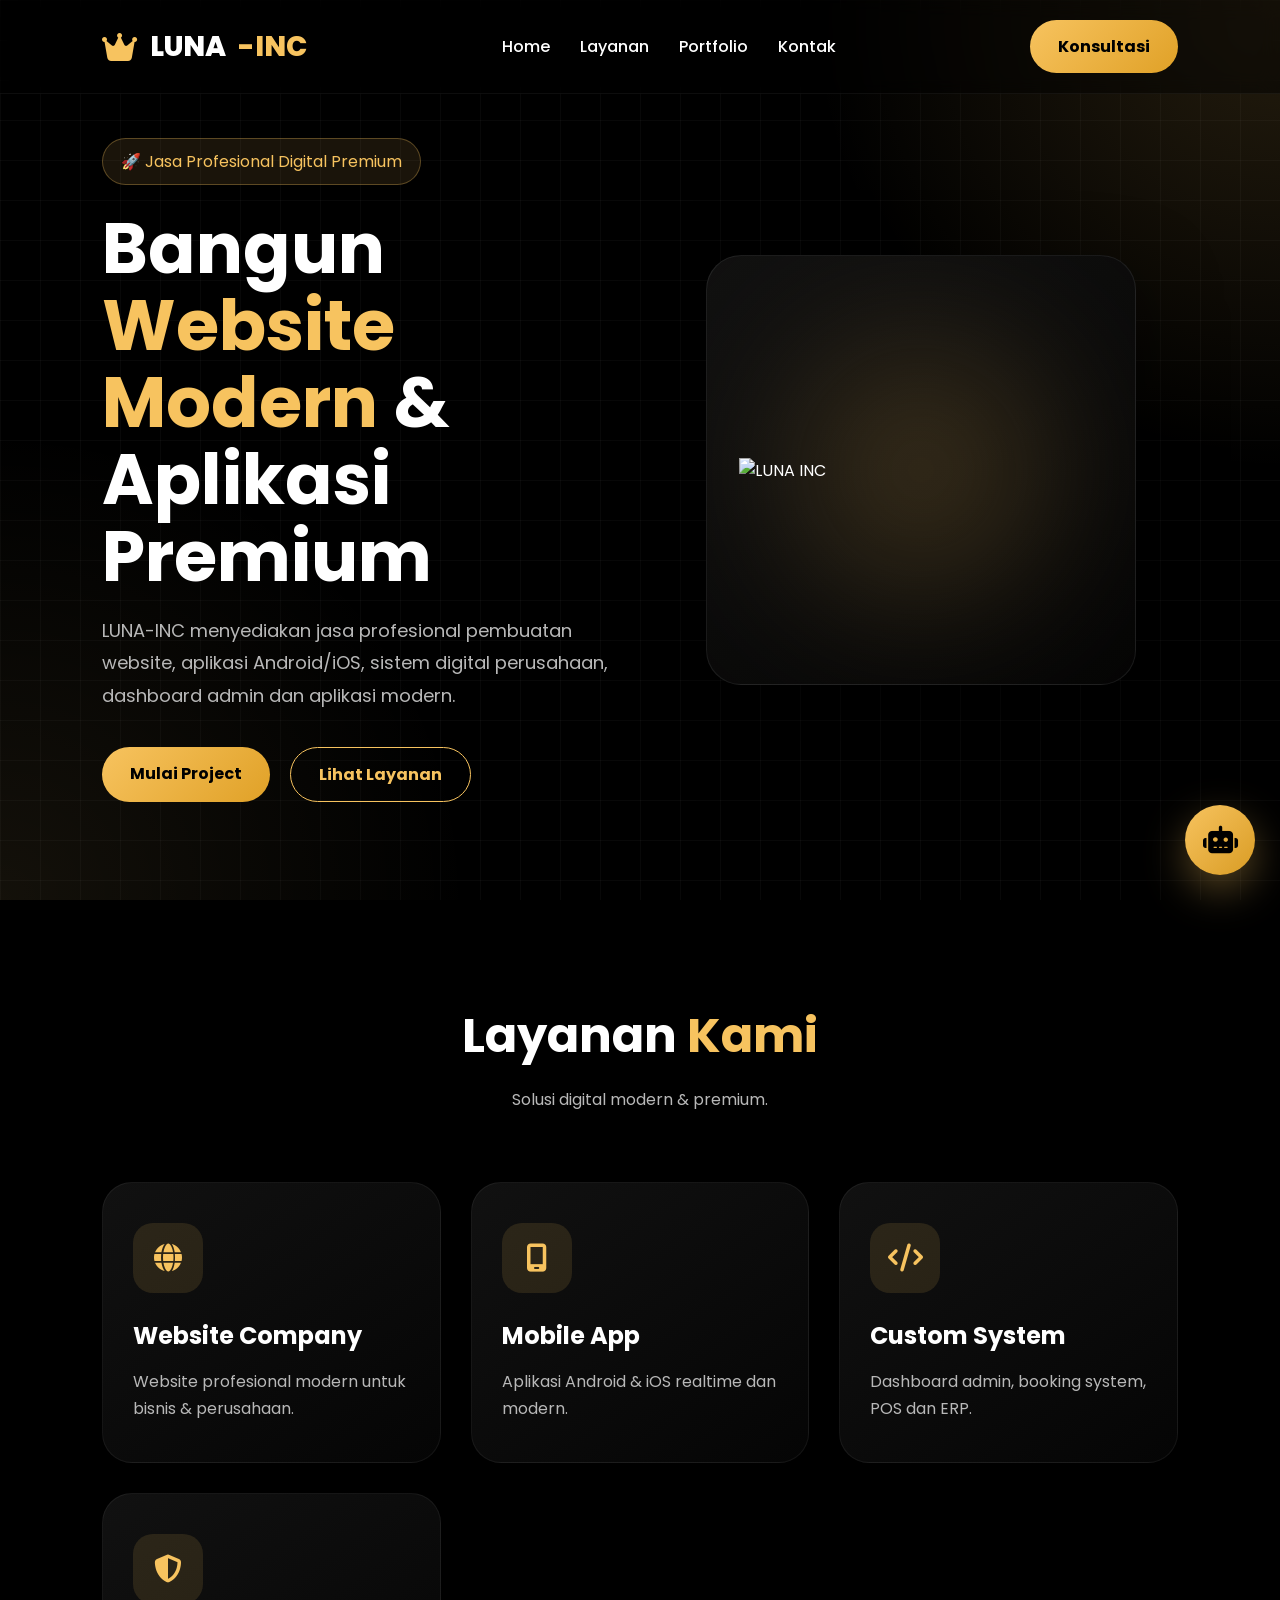
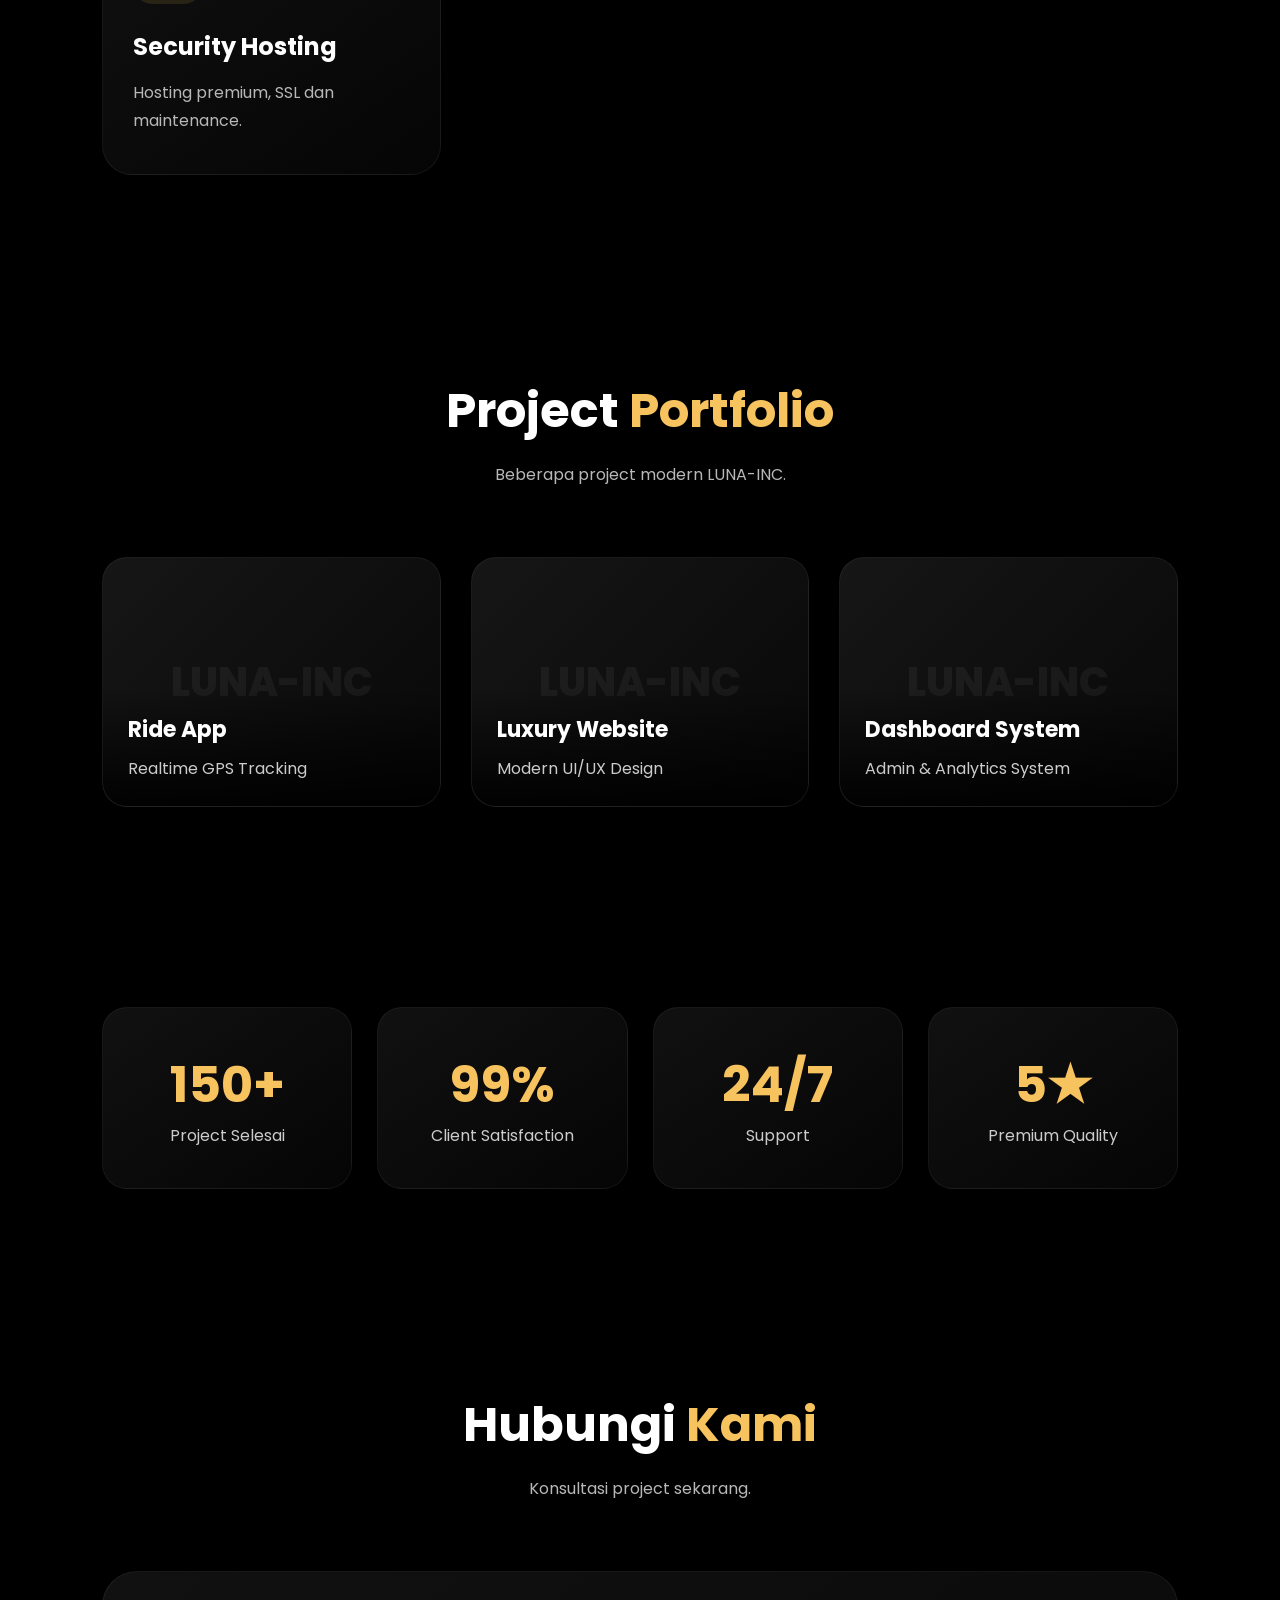
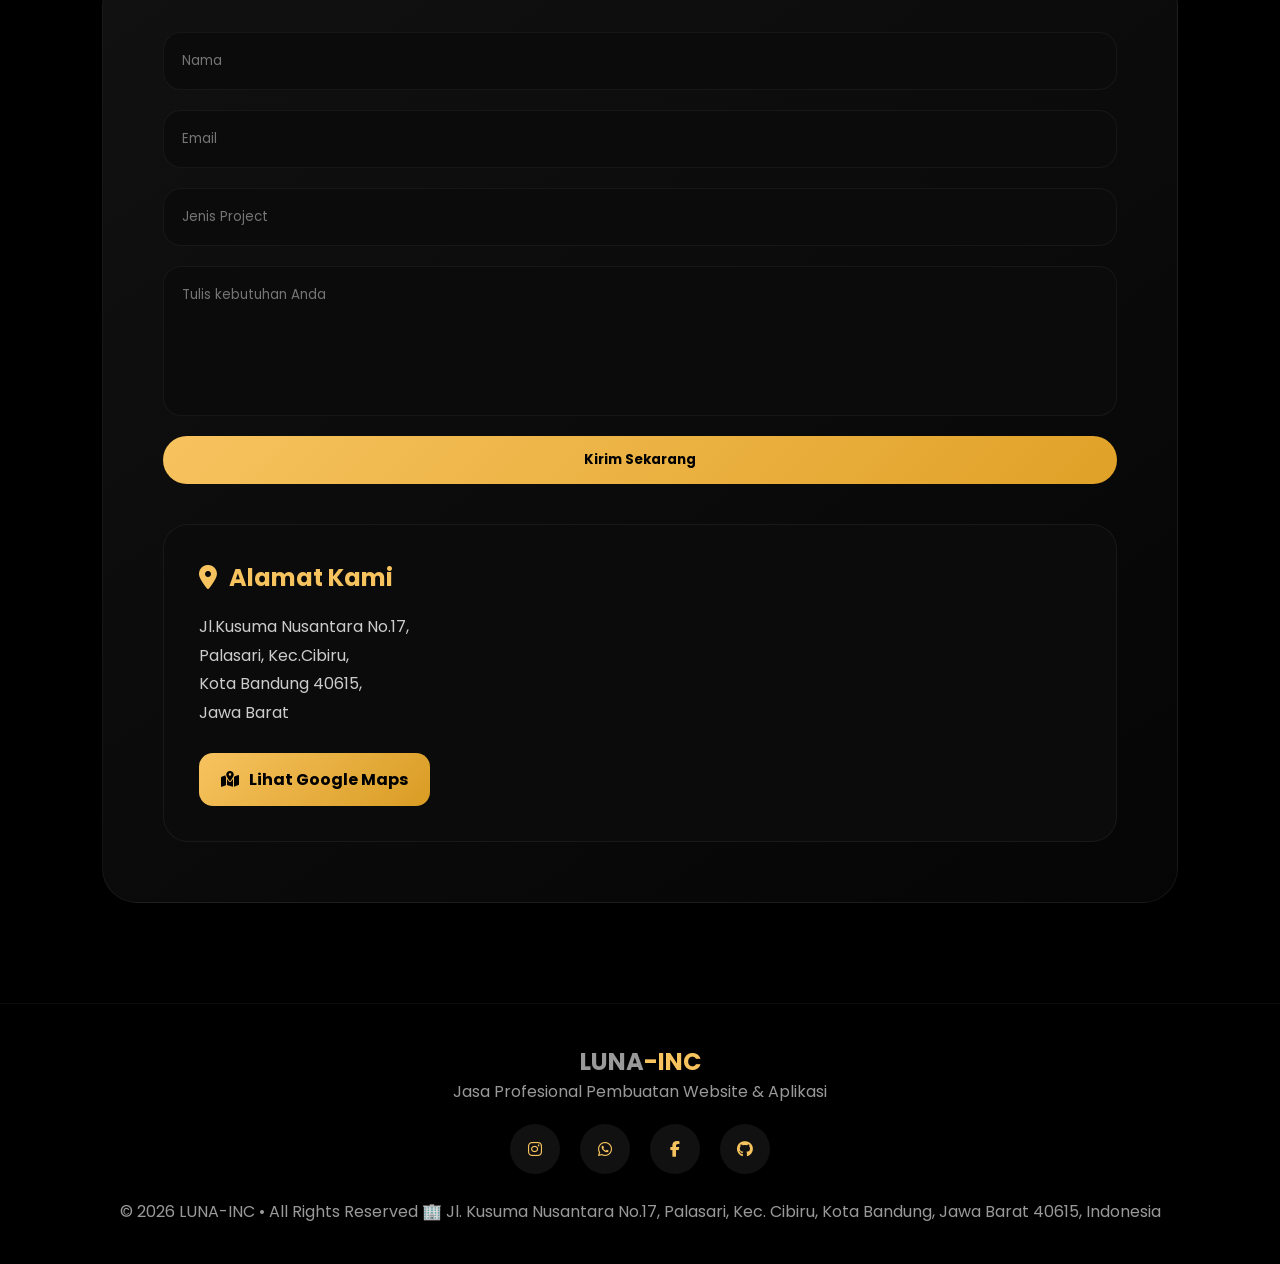
==== index.html @ 7963b2b8 "Add files via upload" ====
<!DOCTYPE html>
<html lang="id">
<head>
<meta charset="UTF-8"/>
<meta name="viewport" content="width=device-width, initial-scale=1.0"/>

<title>LUNA-INC | Website & Aplikasi Premium</title>

<!-- FONT -->
<link rel="preconnect" href="https://fonts.googleapis.com">
<link href="https://fonts.googleapis.com/css2?family=Poppins:wght@300;400;500;600;700;800&display=swap" rel="stylesheet">

<!-- ICON -->
<link rel="stylesheet"
href="https://cdnjs.cloudflare.com/ajax/libs/font-awesome/6.5.1/css/all.min.css"/>

<style>

/* =========================
ROOT
========================= */

:root{
    --gold:#f7c35f;
    --dark:#050505;
    --white:#ffffff;
    --gray:#b8b8b8;
}

/* =========================
GLOBAL
========================= */

*{
    margin:0;
    padding:0;
    box-sizing:border-box;
    font-family:'Poppins',sans-serif;
}

html{
    scroll-behavior:smooth;
}

body{
    background:#000;
    color:white;
    overflow-x:hidden;
}

/* =========================
BACKGROUND
========================= */

.bg{
    position:fixed;
    inset:0;
    z-index:-2;
    background:
    radial-gradient(circle at top right,
    rgba(247,195,95,.15),
    transparent 30%),

    radial-gradient(circle at bottom left,
    rgba(255,215,130,.08),
    transparent 30%),

    #000;
}

.grid{
    position:fixed;
    inset:0;
    z-index:-1;

    background-image:
    linear-gradient(rgba(255,255,255,.03) 1px, transparent 1px),
    linear-gradient(90deg, rgba(255,255,255,.03) 1px, transparent 1px);

    background-size:40px 40px;
}

/* =========================
NAVBAR
========================= */

nav{
    width:100%;
    padding:20px 8%;
    display:flex;
    justify-content:space-between;
    align-items:center;
    position:fixed;
    top:0;
    z-index:999;
    background:rgba(0,0,0,.45);
    backdrop-filter:blur(10px);
    border-bottom:1px solid rgba(255,255,255,.05);
}

.logo{
    display:flex;
    align-items:center;
    gap:12px;
    font-size:28px;
    font-weight:800;
}

.logo i{
    color:var(--gold);
    font-size:32px;
}

.logo span{
    color:var(--gold);
}

nav ul{
    display:flex;
    gap:30px;
    list-style:none;
}

nav ul li a{
    text-decoration:none;
    color:white;
    transition:.3s;
    font-weight:500;
}

nav ul li a:hover{
    color:var(--gold);
}

.btn{
    padding:14px 28px;
    border:none;
    border-radius:50px;
    background:linear-gradient(135deg,var(--gold),#e0a127);
    color:black;
    font-weight:700;
    cursor:pointer;
    text-decoration:none;
    transition:.4s;
    display:inline-block;
}

.btn:hover{
    transform:translateY(-5px);
    box-shadow:0 15px 35px rgba(247,195,95,.35);
}

/* =========================
HERO
========================= */

.hero{
    min-height:100vh;
    display:flex;
    align-items:center;
    justify-content:space-between;
    padding:120px 8% 80px;
    gap:50px;
    flex-wrap:wrap;
}

.hero-text{
    flex:1;
    min-width:320px;
}

.tag{
    display:inline-block;
    padding:10px 18px;
    border-radius:50px;
    background:rgba(247,195,95,.1);
    border:1px solid rgba(247,195,95,.3);
    color:var(--gold);
    margin-bottom:25px;
}

.hero h1{
    font-size:70px;
    line-height:1.1;
    margin-bottom:20px;
}

.hero h1 span{
    color:var(--gold);
}

.hero p{
    color:var(--gray);
    font-size:18px;
    line-height:1.8;
    margin-bottom:35px;
}

.hero-btns{
    display:flex;
    gap:20px;
    flex-wrap:wrap;
}

.btn-outline{
    background:transparent;
    border:1px solid var(--gold);
    color:var(--gold);
}

.btn-outline:hover{
    background:var(--gold);
    color:black;
}

.hero-image{
    flex:1;
    display:flex;
    justify-content:center;
    min-width:320px;
}

.hero-card{
    width:430px;
    height:430px;
    border-radius:35px;
    background:linear-gradient(145deg,#111,#050505);
    border:1px solid rgba(255,255,255,.08);
    display:flex;
    align-items:center;
    justify-content:center;
    position:relative;
    overflow:hidden;
    box-shadow:0 30px 80px rgba(0,0,0,.5);
}

.hero-card::before{
    content:'';
    position:absolute;
    width:250px;
    height:250px;
    background:rgba(247,195,95,.2);
    border-radius:50%;
    filter:blur(80px);
}

.hero-card img{
    width:85%;
    z-index:2;
    animation:float 5s ease-in-out infinite;
}

@keyframes float{
    0%{transform:translateY(0px);}
    50%{transform:translateY(-20px);}
    100%{transform:translateY(0px);}
}

/* =========================
SECTION
========================= */

section{
    padding:100px 8%;
}

.section-title{
    text-align:center;
    margin-bottom:70px;
}

.section-title h2{
    font-size:48px;
    margin-bottom:15px;
}

.section-title h2 span{
    color:var(--gold);
}

.section-title p{
    color:var(--gray);
}

/* =========================
SERVICES
========================= */

.services{
    display:grid;
    grid-template-columns:repeat(auto-fit,minmax(260px,1fr));
    gap:30px;
}

.service-box{
    background:linear-gradient(145deg,#111,#050505);
    border-radius:30px;
    padding:40px 30px;
    border:1px solid rgba(255,255,255,.06);
    transition:.4s;
}

.service-box:hover{
    transform:translateY(-10px);
    border-color:rgba(247,195,95,.4);
}

.service-box i{
    width:70px;
    height:70px;
    border-radius:20px;
    background:rgba(247,195,95,.12);
    color:var(--gold);
    display:flex;
    align-items:center;
    justify-content:center;
    font-size:28px;
    margin-bottom:25px;
}

.service-box h3{
    margin-bottom:15px;
    font-size:24px;
}

.service-box p{
    color:var(--gray);
    line-height:1.7;
}

/* =========================
PORTFOLIO
========================= */

.portfolio{
    display:grid;
    grid-template-columns:repeat(auto-fit,minmax(300px,1fr));
    gap:30px;
}

.project{
    height:250px;
    border-radius:25px;
    overflow:hidden;
    position:relative;
    background:linear-gradient(135deg,#161616,#080808);
    border:1px solid rgba(255,255,255,.06);
}

.project::before{
    content:'LUNA-INC';
    position:absolute;
    inset:0;
    display:flex;
    align-items:center;
    justify-content:center;
    color:rgba(255,255,255,.05);
    font-size:40px;
    font-weight:800;
}

.project-content{
    position:absolute;
    bottom:0;
    width:100%;
    padding:25px;
    background:linear-gradient(transparent,rgba(0,0,0,.9));
}

.project-content h4{
    margin-bottom:10px;
    font-size:22px;
}

.project-content p{
    color:#ccc;
}

/* =========================
STATS
========================= */

.stats{
    display:grid;
    grid-template-columns:repeat(auto-fit,minmax(200px,1fr));
    gap:25px;
}

.stat-box{
    background:linear-gradient(145deg,#111,#050505);
    border-radius:25px;
    padding:40px;
    text-align:center;
    border:1px solid rgba(255,255,255,.06);
}

.stat-box h3{
    font-size:50px;
    color:var(--gold);
}

.stat-box p{
    color:#ccc;
}

/* =========================
CONTACT
========================= */

.contact{
    background:linear-gradient(145deg,#111,#050505);
    border-radius:35px;
    padding:60px;
    border:1px solid rgba(255,255,255,.06);
}

.contact form{
    display:grid;
    gap:20px;
}

.contact input,
.contact textarea{
    width:100%;
    padding:18px;
    border-radius:18px;
    background:#0b0b0b;
    border:1px solid rgba(255,255,255,.05);
    color:white;
    outline:none;
}

.contact textarea{
    height:150px;
    resize:none;
}

/* =========================
OFFICE ADDRESS
========================= */

.office-address{
    margin-top:40px;
    padding:35px;
    border-radius:25px;
    background:#0b0b0b;
    border:1px solid rgba(255,255,255,.06);
}

.office-address h3{
    font-size:24px;
    margin-bottom:18px;
    color:var(--gold);
    display:flex;
    align-items:center;
    gap:12px;
}

.office-address p{
    color:#ccc;
    line-height:1.8;
    margin-bottom:25px;
    font-size:16px;
}

.maps-btn{
    display:inline-flex;
    align-items:center;
    gap:10px;
    padding:14px 22px;
    border-radius:14px;
    background:linear-gradient(135deg,#f7c35f,#d99c24);
    color:black;
    text-decoration:none;
    font-weight:700;
    transition:.3s;
}

.maps-btn:hover{
    transform:translateY(-5px);
    box-shadow:0 15px 35px rgba(247,195,95,.3);
}

/* =========================
FOOTER
========================= */

footer{
    padding:40px 8%;
    text-align:center;
    border-top:1px solid rgba(255,255,255,.05);
    color:#999;
}

.socials{
    margin-top:20px;
    display:flex;
    justify-content:center;
    gap:20px;
}

.socials a{
    width:50px;
    height:50px;
    border-radius:50%;
    background:#111;
    display:flex;
    align-items:center;
    justify-content:center;
    text-decoration:none;
    color:var(--gold);
    transition:.3s;
}

.socials a:hover{
    background:var(--gold);
    color:black;
    transform:translateY(-5px);
}

/* =========================
AI BOT
========================= */

.ai-button{
    position:fixed;
    right:25px;
    bottom:25px;
    width:70px;
    height:70px;
    border-radius:50%;
    background:linear-gradient(135deg,#f7c35f,#d99c24);
    display:flex;
    align-items:center;
    justify-content:center;
    cursor:pointer;
    z-index:9999;
    box-shadow:0 15px 40px rgba(247,195,95,.35);
}

.ai-button i{
    color:black;
    font-size:28px;
}

.ai-chatbox{
    position:fixed;
    right:25px;
    bottom:110px;
    width:370px;
    max-width:95%;
    height:560px;
    background:#080808;
    border-radius:30px;
    overflow:hidden;
    display:none;
    flex-direction:column;
    z-index:9999;
    border:1px solid rgba(255,255,255,.08);
}

.ai-header{
    background:linear-gradient(135deg,#f7c35f,#d99c24);
    color:black;
    padding:18px;
    display:flex;
    justify-content:space-between;
    align-items:center;
}

.ai-header-left{
    display:flex;
    align-items:center;
    gap:12px;
}

.ai-avatar{
    width:50px;
    height:50px;
    border-radius:50%;
    background:black;
    color:var(--gold);
    display:flex;
    align-items:center;
    justify-content:center;
}

.ai-header button{
    background:none;
    border:none;
    font-size:22px;
    cursor:pointer;
    color:black;
}

.ai-messages{
    flex:1;
    overflow-y:auto;
    padding:20px;
    display:flex;
    flex-direction:column;
    gap:15px;
}

.bot-message,
.user-message{
    padding:14px 18px;
    border-radius:18px;
    max-width:85%;
    line-height:1.6;
    font-size:14px;
}

.bot-message{
    background:#151515;
    color:white;
    align-self:flex-start;
}

.user-message{
    background:#f7c35f;
    color:black;
    align-self:flex-end;
}

.ai-input{
    padding:15px;
    display:flex;
    gap:10px;
    background:#0c0c0c;
}

.ai-input input{
    flex:1;
    border:none;
    background:#161616;
    border-radius:50px;
    padding:15px;
    color:white;
    outline:none;
}

.ai-input button{
    width:55px;
    border:none;
    border-radius:50%;
    background:#f7c35f;
    cursor:pointer;
}

/* =========================
RESPONSIVE
========================= */

@media(max-width:900px){

    nav ul{
        display:none;
    }

    .hero{
        text-align:center;
    }

    .hero h1{
        font-size:48px;
    }

    .hero-btns{
        justify-content:center;
    }

    .hero-card{
        width:100%;
        max-width:360px;
        height:360px;
    }

}

</style>
</head>

<body>

<div class="bg"></div>
<div class="grid"></div>

<!-- NAVBAR -->
<nav>

    <div class="logo">
        <i class="fa-solid fa-crown"></i>
        LUNA<span>-INC</span>
    </div>

    <ul>
        <li><a href="#home">Home</a></li>
        <li><a href="#services">Layanan</a></li>
        <li><a href="#portfolio">Portfolio</a></li>
        <li><a href="#contact">Kontak</a></li>
    </ul>

    <a href="#contact" class="btn">
        Konsultasi
    </a>

</nav>

<!-- HERO -->
<section class="hero" id="home">

    <div class="hero-text">

        <div class="tag">
            🚀 Jasa Profesional Digital Premium
        </div>

        <h1>
            Bangun <span>Website Modern</span>
            & Aplikasi Premium
        </h1>

        <p>
            LUNA-INC menyediakan jasa profesional
            pembuatan website, aplikasi Android/iOS,
            sistem digital perusahaan,
            dashboard admin dan aplikasi modern.
        </p>

        <div class="hero-btns">

            <a href="#contact" class="btn">
                Mulai Project
            </a>

            <a href="#services" class="btn btn-outline">
                Lihat Layanan
            </a>

        </div>

    </div>

    <div class="hero-image">

        <div class="hero-card">

            <img src="1001155542.png" alt="LUNA INC">

        </div>

    </div>

</section>

<!-- SERVICES -->
<section id="services">

    <div class="section-title">
        <h2>Layanan <span>Kami</span></h2>
        <p>Solusi digital modern & premium.</p>
    </div>

    <div class="services">

        <div class="service-box">
            <i class="fa-solid fa-globe"></i>
            <h3>Website Company</h3>
            <p>
                Website profesional modern
                untuk bisnis & perusahaan.
            </p>
        </div>

        <div class="service-box">
            <i class="fa-solid fa-mobile-screen"></i>
            <h3>Mobile App</h3>
            <p>
                Aplikasi Android & iOS
                realtime dan modern.
            </p>
        </div>

        <div class="service-box">
            <i class="fa-solid fa-code"></i>
            <h3>Custom System</h3>
            <p>
                Dashboard admin,
                booking system,
                POS dan ERP.
            </p>
        </div>

        <div class="service-box">
            <i class="fa-solid fa-shield-halved"></i>
            <h3>Security Hosting</h3>
            <p>
                Hosting premium,
                SSL dan maintenance.
            </p>
        </div>

    </div>

</section>

<!-- PORTFOLIO -->
<section id="portfolio">

    <div class="section-title">
        <h2>Project <span>Portfolio</span></h2>
        <p>Beberapa project modern LUNA-INC.</p>
    </div>

    <div class="portfolio">

        <div class="project">
            <div class="project-content">
                <h4>Ride App</h4>
                <p>Realtime GPS Tracking</p>
            </div>
        </div>

        <div class="project">
            <div class="project-content">
                <h4>Luxury Website</h4>
                <p>Modern UI/UX Design</p>
            </div>
        </div>

        <div class="project">
            <div class="project-content">
                <h4>Dashboard System</h4>
                <p>Admin & Analytics System</p>
            </div>
        </div>

    </div>

</section>

<!-- STATS -->
<section>

    <div class="stats">

        <div class="stat-box">
            <h3>150+</h3>
            <p>Project Selesai</p>
        </div>

        <div class="stat-box">
            <h3>99%</h3>
            <p>Client Satisfaction</p>
        </div>

        <div class="stat-box">
            <h3>24/7</h3>
            <p>Support</p>
        </div>

        <div class="stat-box">
            <h3>5★</h3>
            <p>Premium Quality</p>
        </div>

    </div>

</section>

<!-- CONTACT -->
<section id="contact">

    <div class="section-title">
        <h2>Hubungi <span>Kami</span></h2>
        <p>Konsultasi project sekarang.</p>
    </div>

    <div class="contact">

        <form>

            <input type="text" placeholder="Nama">

            <input type="email" placeholder="Email">

            <input type="text" placeholder="Jenis Project">

            <textarea placeholder="Tulis kebutuhan Anda"></textarea>

            <button class="btn">
                Kirim Sekarang
            </button>

        </form>

        <!-- ADDRESS -->
        <div class="office-address">

            <h3>
                <i class="fa-solid fa-location-dot"></i>
                Alamat Kami
            </h3>

            <p>
                Jl.Kusuma Nusantara No.17,<br>
                Palasari, Kec.Cibiru,<br>
                Kota Bandung 40615,<br>
                Jawa Barat
            </p>

            <a
            href="https://maps.google.com/?q=Jl.Kusuma+Nusantara+No.17+Palasari+Cibiru+Bandung"
            target="_blank"
            class="maps-btn">

                <i class="fa-solid fa-map-location-dot"></i>
                Lihat Google Maps

            </a>

        </div>

    </div>

</section>

<!-- AI BUTTON -->
<div class="ai-button" id="aiButton">
    <i class="fa-solid fa-robot"></i>
</div>

<!-- AI CHAT -->
<div class="ai-chatbox" id="aiChatbox">

    <div class="ai-header">

        <div class="ai-header-left">

            <div class="ai-avatar">
                <i class="fa-solid fa-crown"></i>
            </div>

            <div>
                <h3>LUNA AI</h3>
                <small>Online 24 Jam</small>
            </div>

        </div>

        <button id="closeChat">
            <i class="fa-solid fa-xmark"></i>
        </button>

    </div>

    <div class="ai-messages" id="aiMessages">

        <div class="bot-message">
            👋 Halo saya <b>LUNA AI</b><br>
            Ada yang bisa kami bantu?
        </div>

    </div>

    <div class="ai-input">

        <input
        type="text"
        id="userInput"
        placeholder="Tulis pesan..."
        >

        <button id="sendBtn">
            <i class="fa-solid fa-paper-plane"></i>
        </button>

    </div>

</div>

<!-- FOOTER -->
<footer>

    <h2>
        LUNA<span style="color:#f7c35f;">-INC</span>
    </h2>

    <p>
        Jasa Profesional Pembuatan Website & Aplikasi
    </p>

    <div class="socials">

        <a href="#"><i class="fab fa-instagram"></i></a>
        <a href="#"><i class="fab fa-whatsapp"></i></a>
        <a href="#"><i class="fab fa-facebook-f"></i></a>
        <a href="#"><i class="fab fa-github"></i></a>

    </div>

    <p style="margin-top:25px;">
        © 2026 LUNA-INC • All Rights Reserved 
🏢 Jl. Kusuma Nusantara No.17, Palasari, Kec. Cibiru, Kota Bandung, Jawa Barat 40615, Indonesia
    </p>

</footer>

<script>

/* NAVBAR EFFECT */

window.addEventListener('scroll', ()=>{

    const nav = document.querySelector('nav');

    if(window.scrollY > 50){
        nav.style.background = 'rgba(0,0,0,.85)';
    }else{
        nav.style.background = 'rgba(0,0,0,.45)';
    }

});

/* ANIMATION */

const boxes = document.querySelectorAll(
'.service-box,.project,.stat-box'
);

boxes.forEach(box=>{

    box.style.opacity = 0;
    box.style.transform = 'translateY(40px)';
    box.style.transition = '.7s';

});

window.addEventListener('scroll', ()=>{

    boxes.forEach(box=>{

        const top = box.getBoundingClientRect().top;

        if(top < window.innerHeight - 80){

            box.style.opacity = 1;
            box.style.transform = 'translateY(0)';

        }

    });

});

/* AI CHATBOT */

const aiButton = document.getElementById('aiButton');
const aiChatbox = document.getElementById('aiChatbox');
const closeChat = document.getElementById('closeChat');

const sendBtn = document.getElementById('sendBtn');
const userInput = document.getElementById('userInput');
const aiMessages = document.getElementById('aiMessages');

aiButton.onclick = ()=>{

    aiChatbox.style.display = 'flex';

}

closeChat.onclick = ()=>{

    aiChatbox.style.display = 'none';

}

function sendMessage(){

    const text = userInput.value.trim();

    if(text === '') return;

    const userMsg = document.createElement('div');

    userMsg.className = 'user-message';

    userMsg.innerHTML = text;

    aiMessages.appendChild(userMsg);

    userInput.value = '';

    aiMessages.scrollTop = aiMessages.scrollHeight;

    setTimeout(()=>{

        const botMsg = document.createElement('div');

        botMsg.className = 'bot-message';

        botMsg.innerHTML = generateAI(text);

        aiMessages.appendChild(botMsg);

        aiMessages.scrollTop = aiMessages.scrollHeight;

    },700);

}

function generateAI(text){

    text = text.toLowerCase();

    if(
        text.includes('website') ||
        text.includes('web')
    ){

        return `
        🌐 Kami menyediakan jasa website premium.<br><br>

        ✅ Landing Page<br>
        ✅ Company Profile<br>
        ✅ Toko Online<br>
        ✅ Dashboard Admin<br><br>

        <a href="https://wa.me/6281234567890?text=Halo%20LUNA-INC%20saya%20ingin%20membuat%20website"
        target="_blank"
        style="
        background:#25D366;
        color:white;
        padding:12px 18px;
        border-radius:12px;
        text-decoration:none;
        display:inline-block;
        margin-top:10px;
        ">
        Chat WhatsApp
        </a>
        `;
    }

    else if(
        text.includes('aplikasi') ||
        text.includes('android') ||
        text.includes('ios')
    ){

        return `
        📱 Kami membuat aplikasi Android & iOS modern.<br><br>

        ✅ Firebase Realtime<br>
        ✅ GPS Tracking<br>
        ✅ Payment Gateway<br>
        ✅ Modern UI/UX<br><br>

        <a href="https://wa.me/6289677222133?text=Halo%20LUNA-INC%20saya%20ingin%20membuat%20aplikasi"
        target="_blank"
        style="
        background:#25D366;
        color:white;
        padding:12px 18px;
        border-radius:12px;
        text-decoration:none;
        display:inline-block;
        margin-top:10px;
        ">
        Konsultasi WhatsApp
        </a>
        `;
    }

    else if(
        text.includes('harga') ||
        text.includes('biaya')
    ){

        return `
        💰 Harga menyesuaikan kebutuhan project.<br><br>

        🌐 Website mulai Rp 1jt<br>
        📱 Aplikasi mulai Rp 3jt<br>
        🚀 Sistem custom menyesuaikan fitur
        `;
    }

    else{

        return `
        🤖 Halo saya LUNA AI.<br><br>

        Saya bisa membantu tentang:<br><br>

        ✅ Website<br>
        ✅ Aplikasi Android/iOS<br>
        ✅ Harga Project<br>
        ✅ Konsultasi WhatsApp<br><br>

        Silakan tanyakan kebutuhan Anda.
        `;
    }

}

sendBtn.addEventListener('click', sendMessage);

userInput.addEventListener('keypress', function(e){

    if(e.key === 'Enter'){
        sendMessage();
    }

});

</script>

</body>
</html>
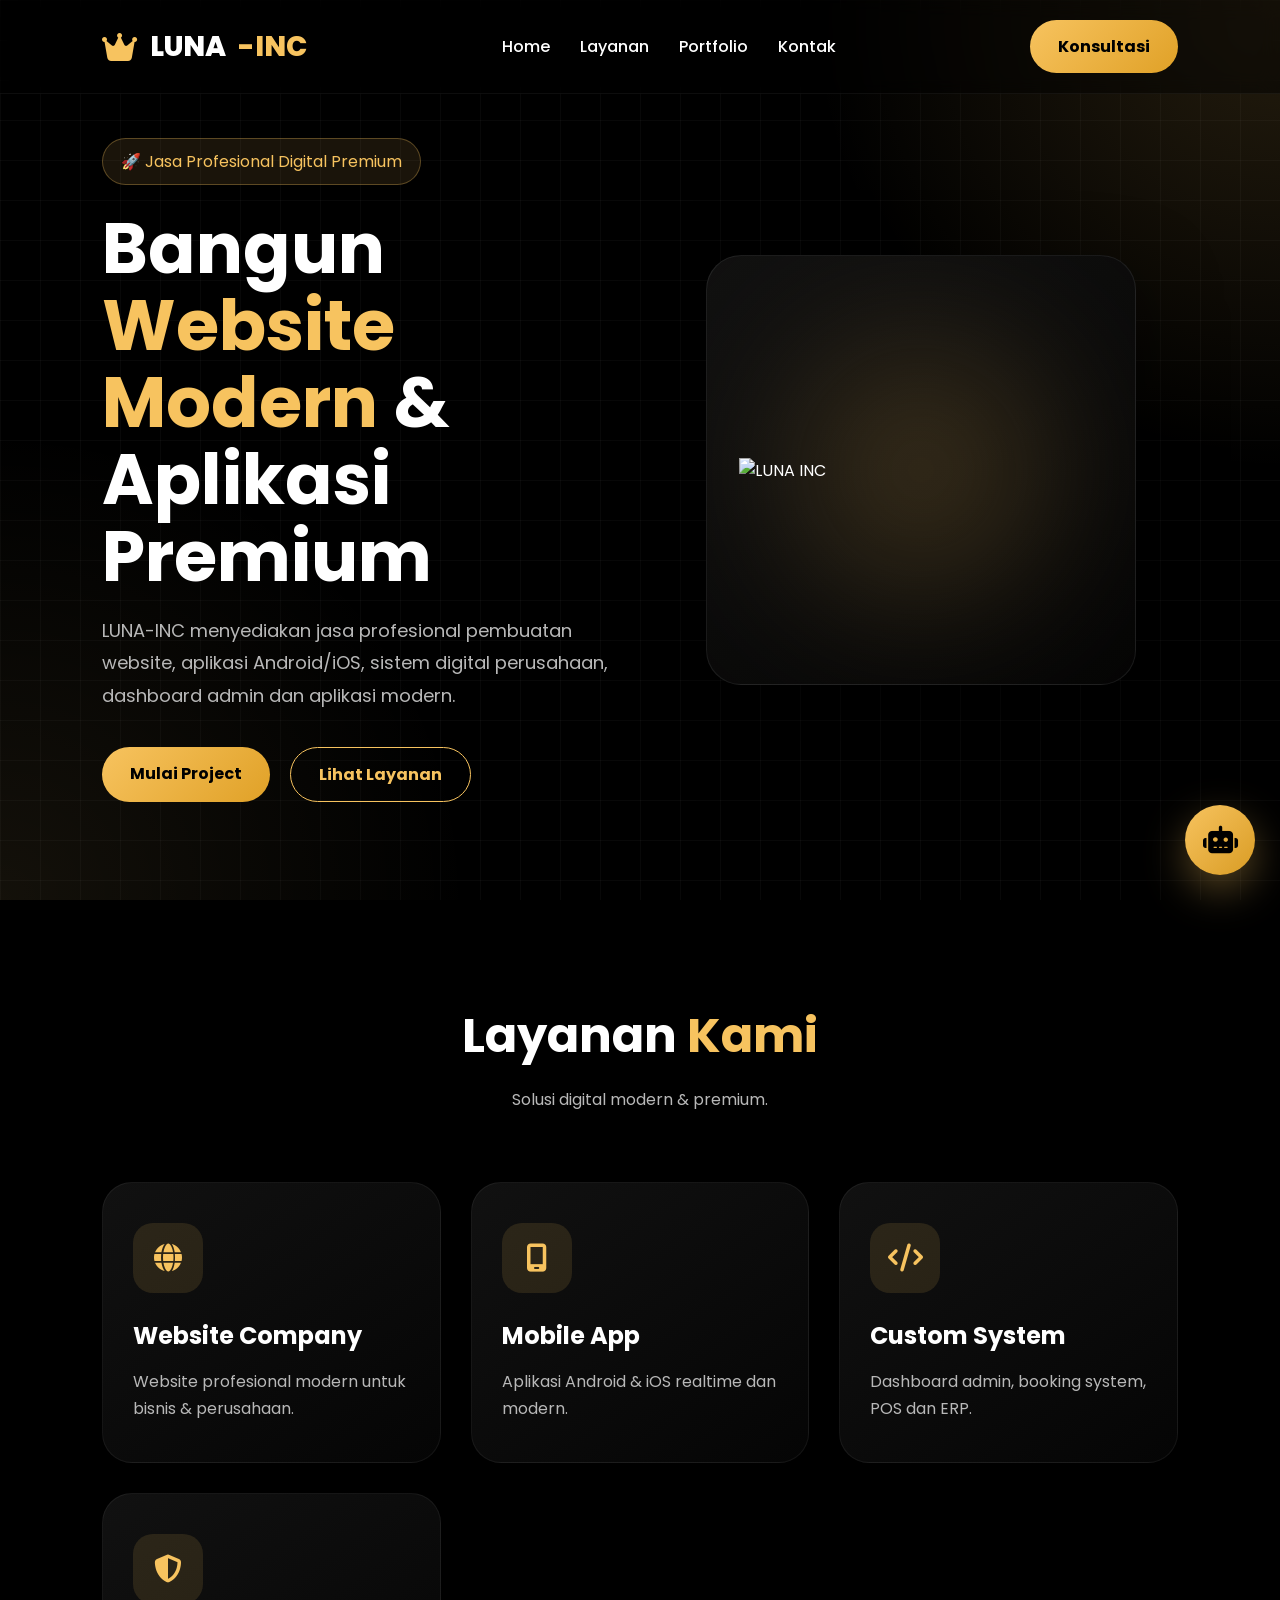
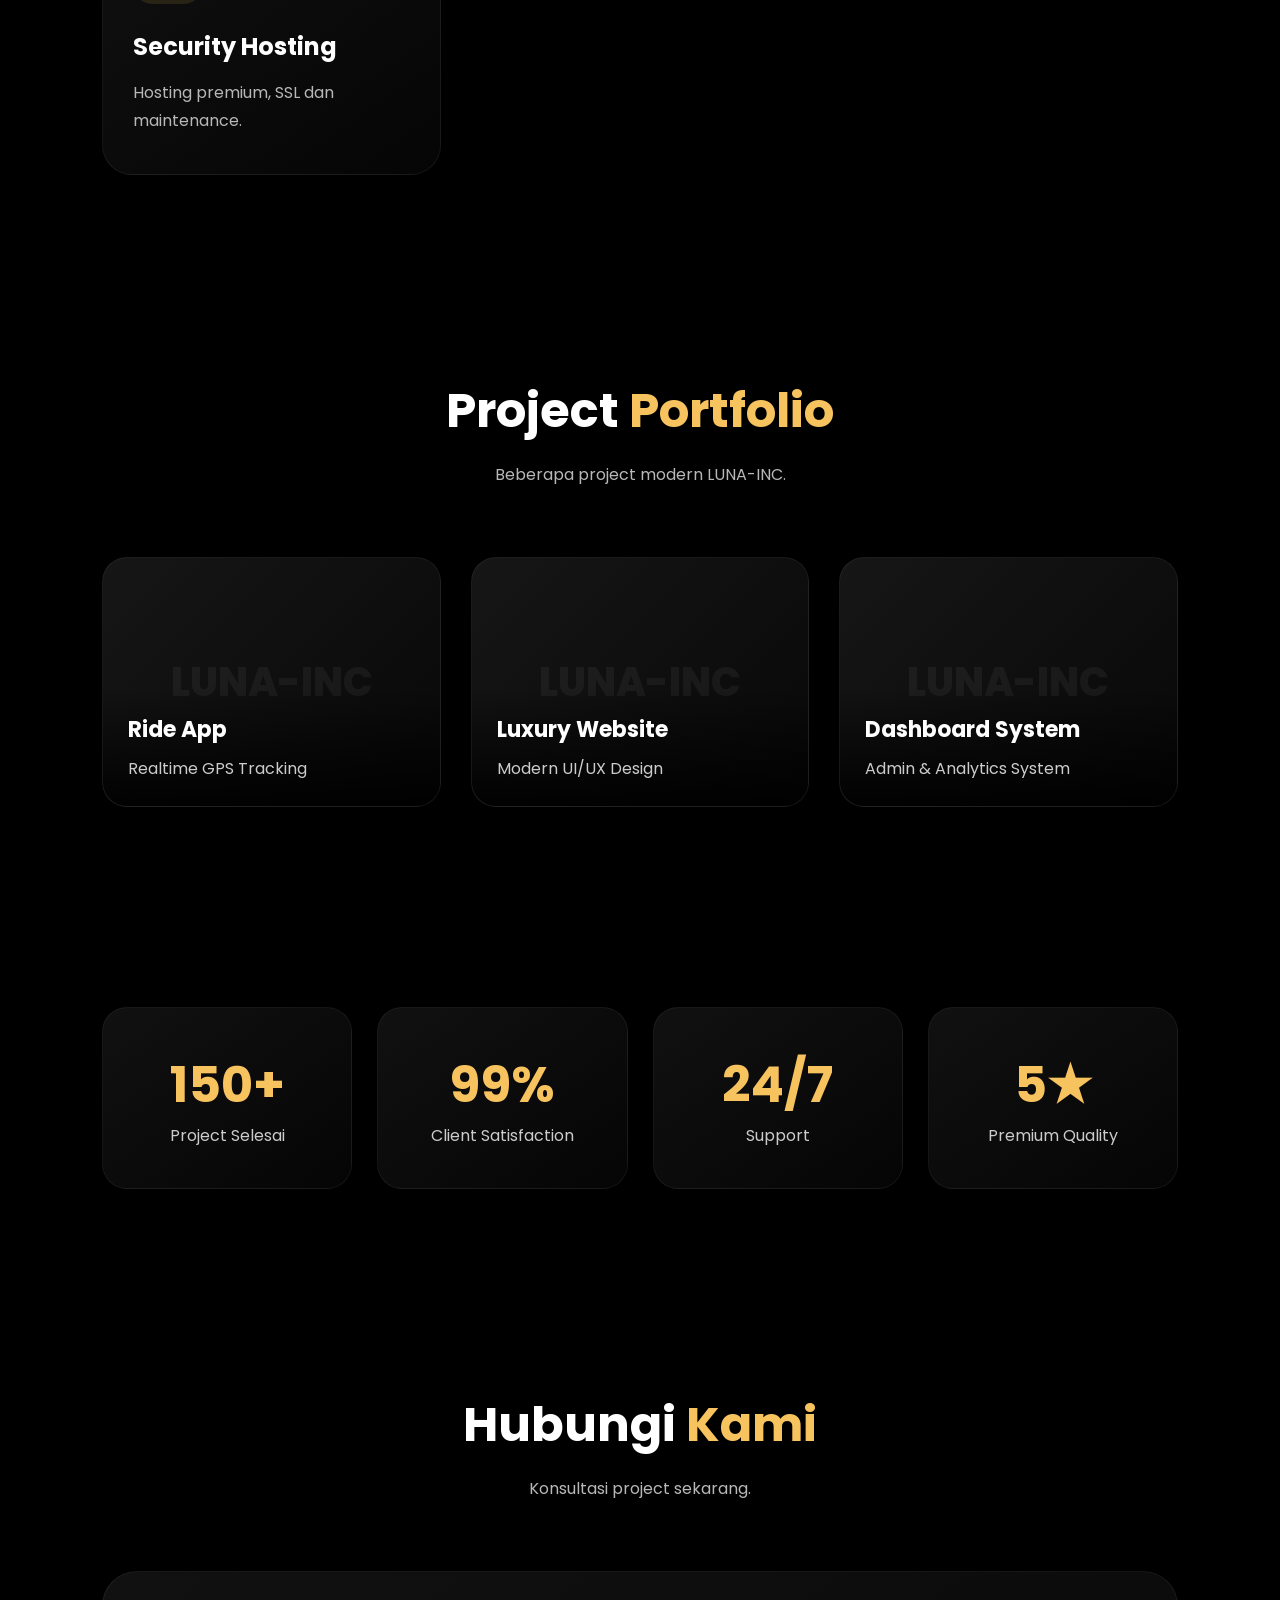
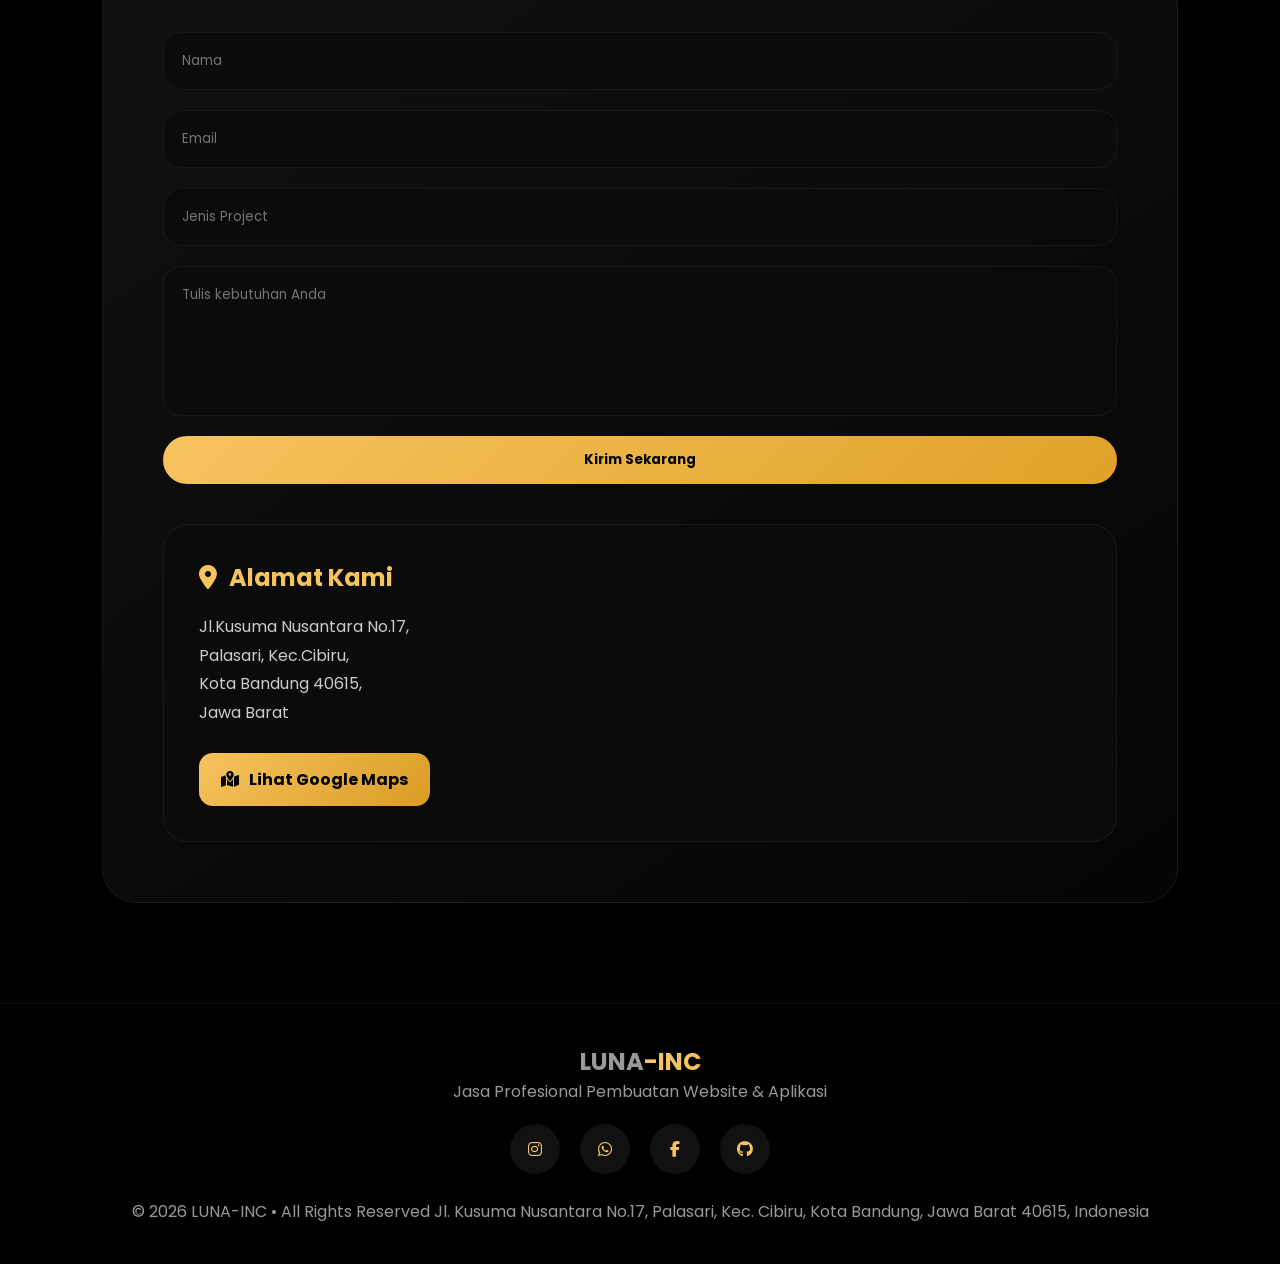
==== commit bba72fbc: "Update index.html" ====
--- a/index.html
+++ b/index.html
@@ -746,7 +746,7 @@
 
         <div class="hero-card">
 
-            <img src="1001155542.png" alt="LUNA INC">
+            <img src="luna-inc.png" alt="LUNA INC">
 
         </div>
 
@@ -1002,7 +1002,7 @@
 
     <p style="margin-top:25px;">
         © 2026 LUNA-INC • All Rights Reserved 
-🏢 Jl. Kusuma Nusantara No.17, Palasari, Kec. Cibiru, Kota Bandung, Jawa Barat 40615, Indonesia
+Jl. Kusuma Nusantara No.17, Palasari, Kec. Cibiru, Kota Bandung, Jawa Barat 40615, Indonesia
     </p>
 
 </footer>
@@ -1127,7 +1127,7 @@
         ✅ Toko Online<br>
         ✅ Dashboard Admin<br><br>
 
-        <a href="https://wa.me/6281234567890?text=Halo%20LUNA-INC%20saya%20ingin%20membuat%20website"
+        <a href="https://wa.me/6289677222133?text=Halo%20LUNA-INC%20saya%20ingin%20membuat%20website"
         target="_blank"
         style="
         background:#25D366;
@@ -1218,4 +1218,4 @@
 </script>
 
 </body>
-</html>+</html>
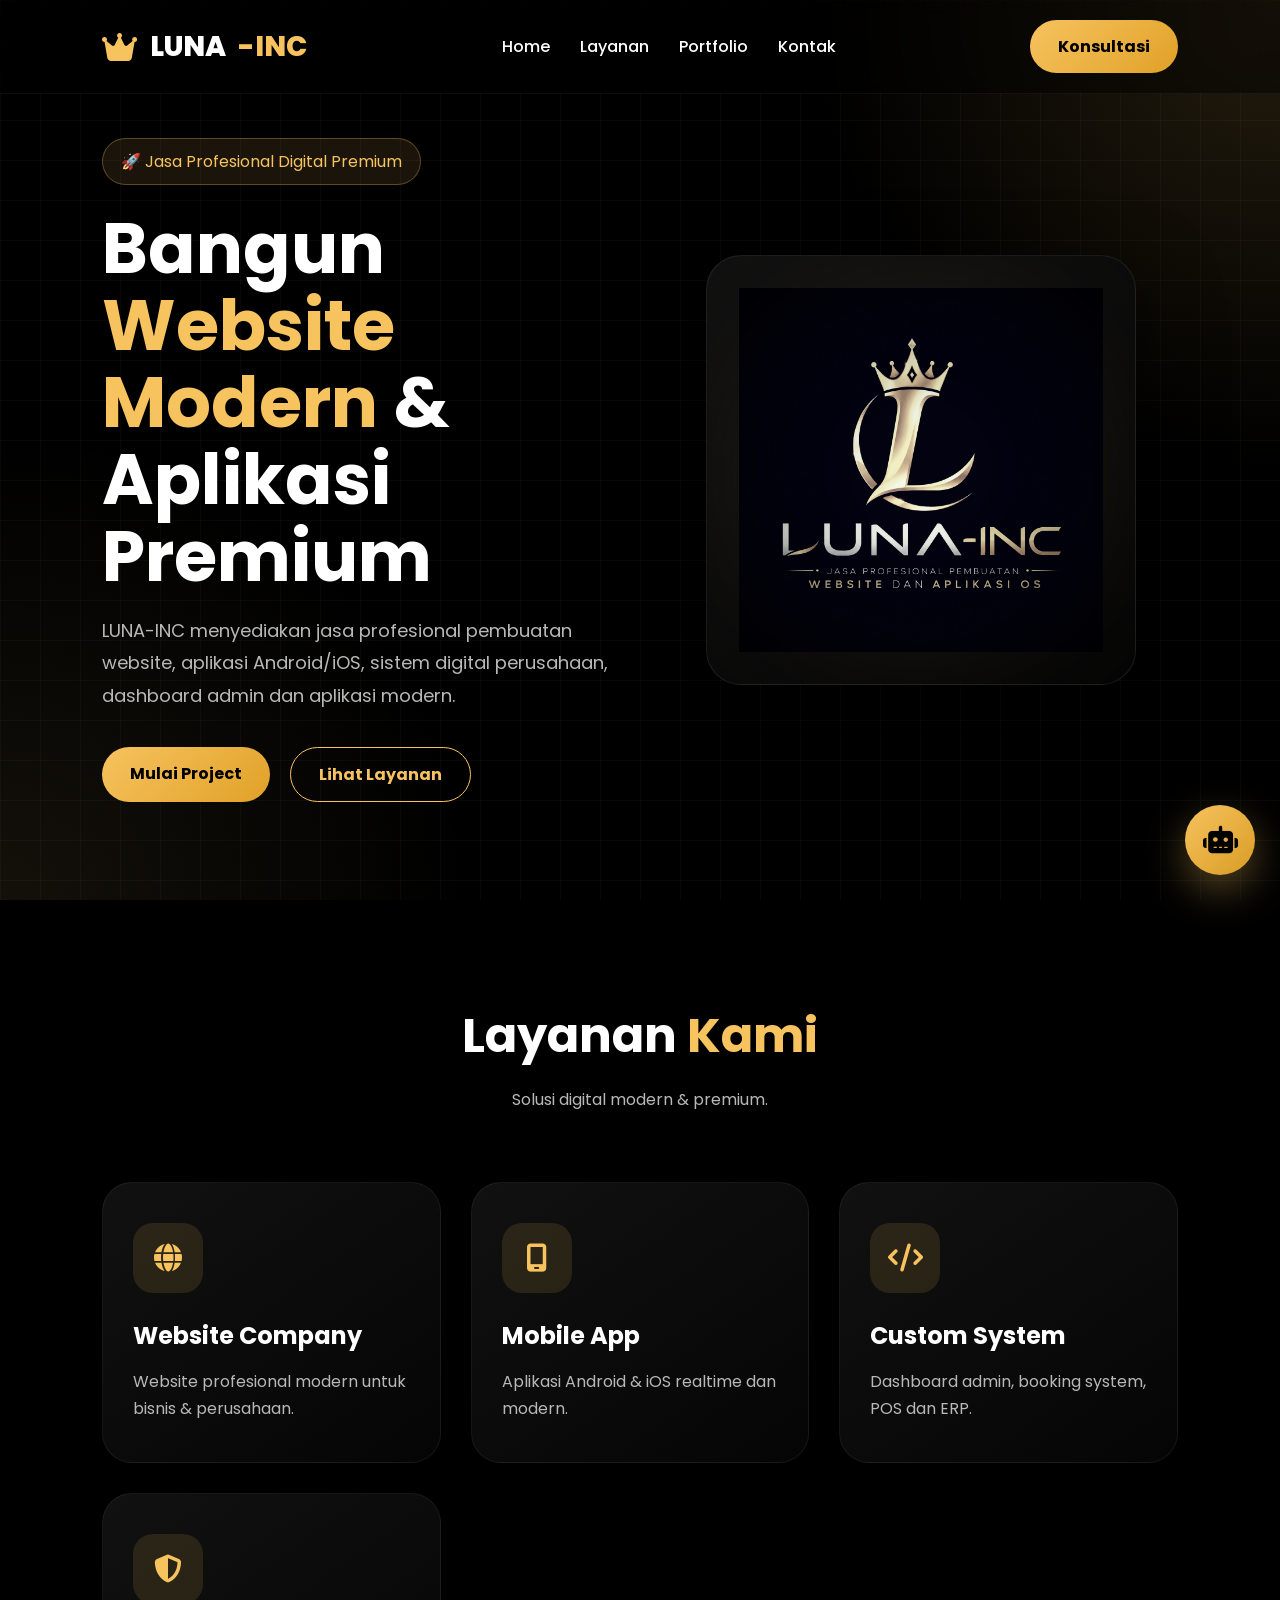
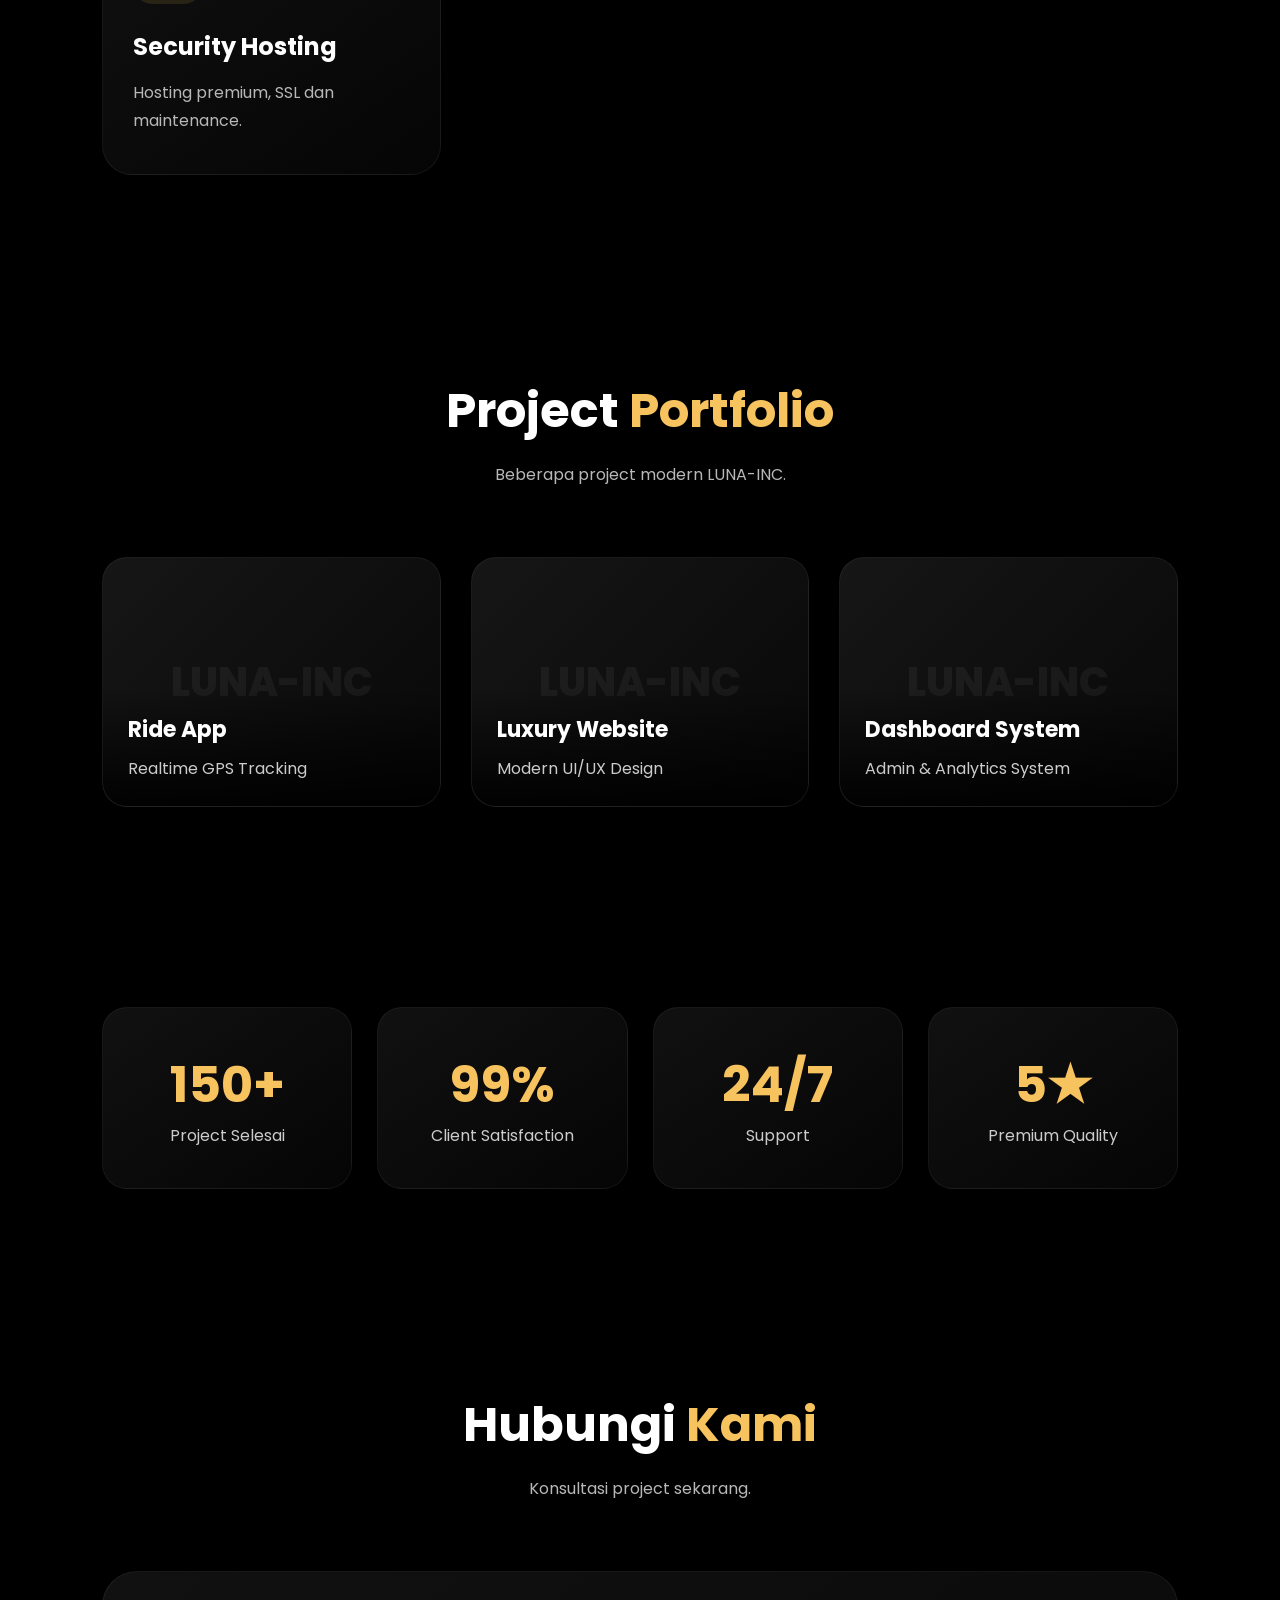
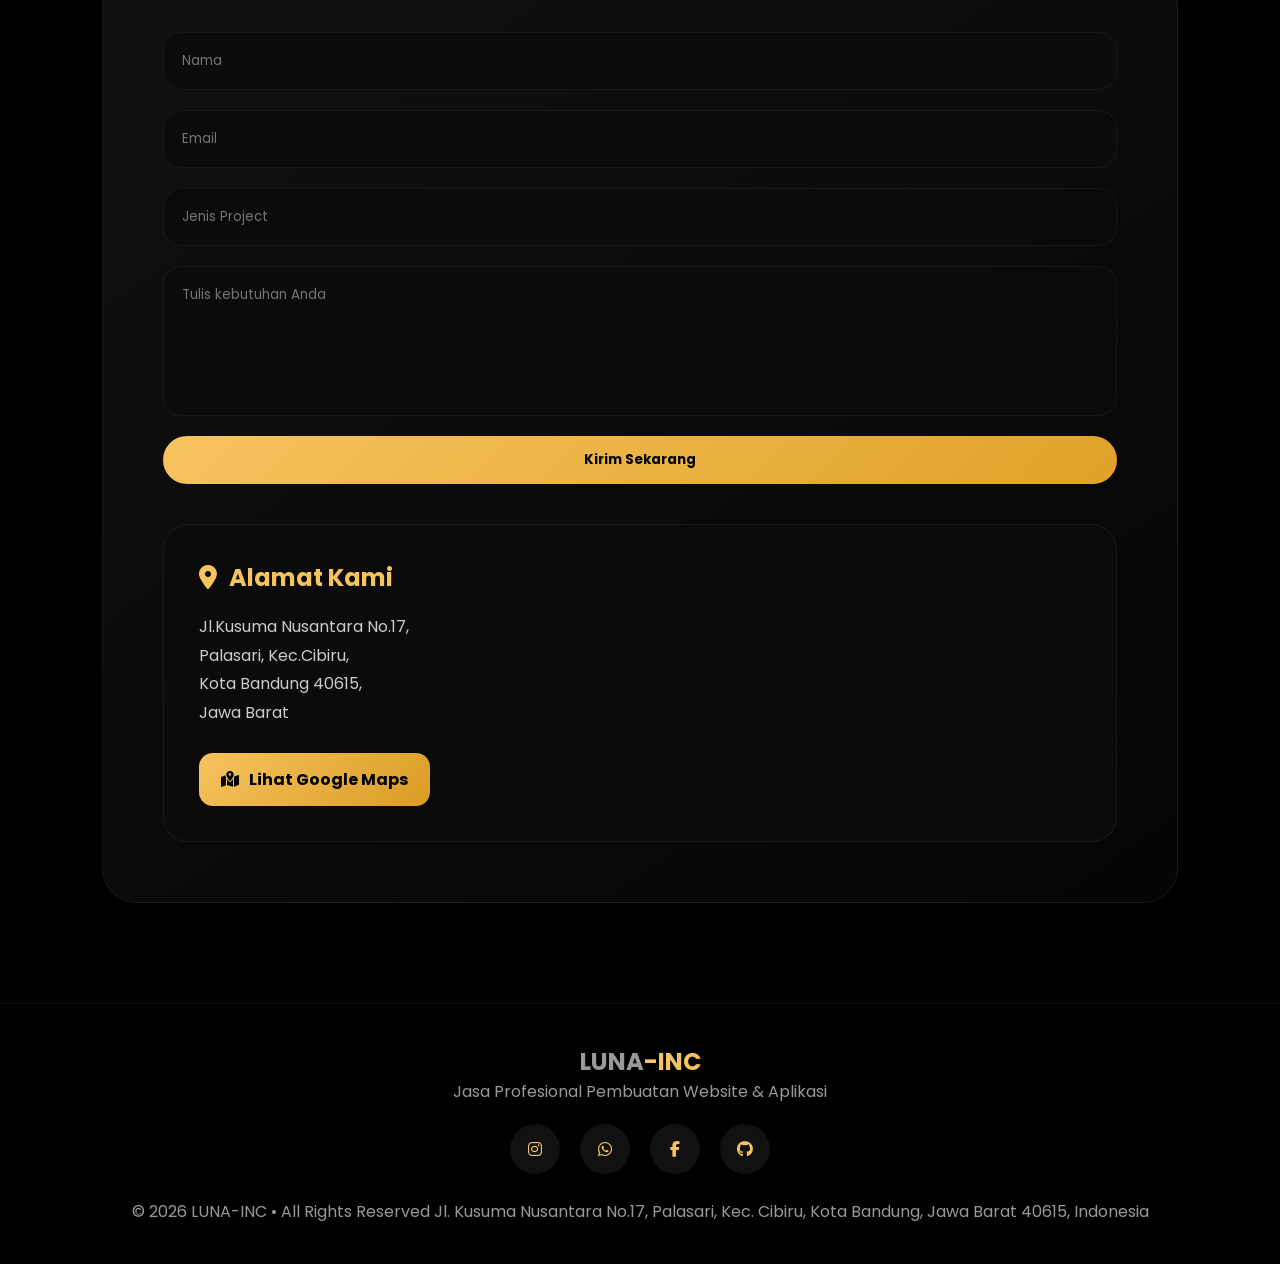
==== commit 7e4b36b9: "Update index.html" ====
--- a/index.html
+++ b/index.html
@@ -746,7 +746,7 @@
 
         <div class="hero-card">
 
-            <img src="luna-inc.png" alt="LUNA INC">
+            <img src="Luna-inc.png" alt="LUNA INC">
 
         </div>
 
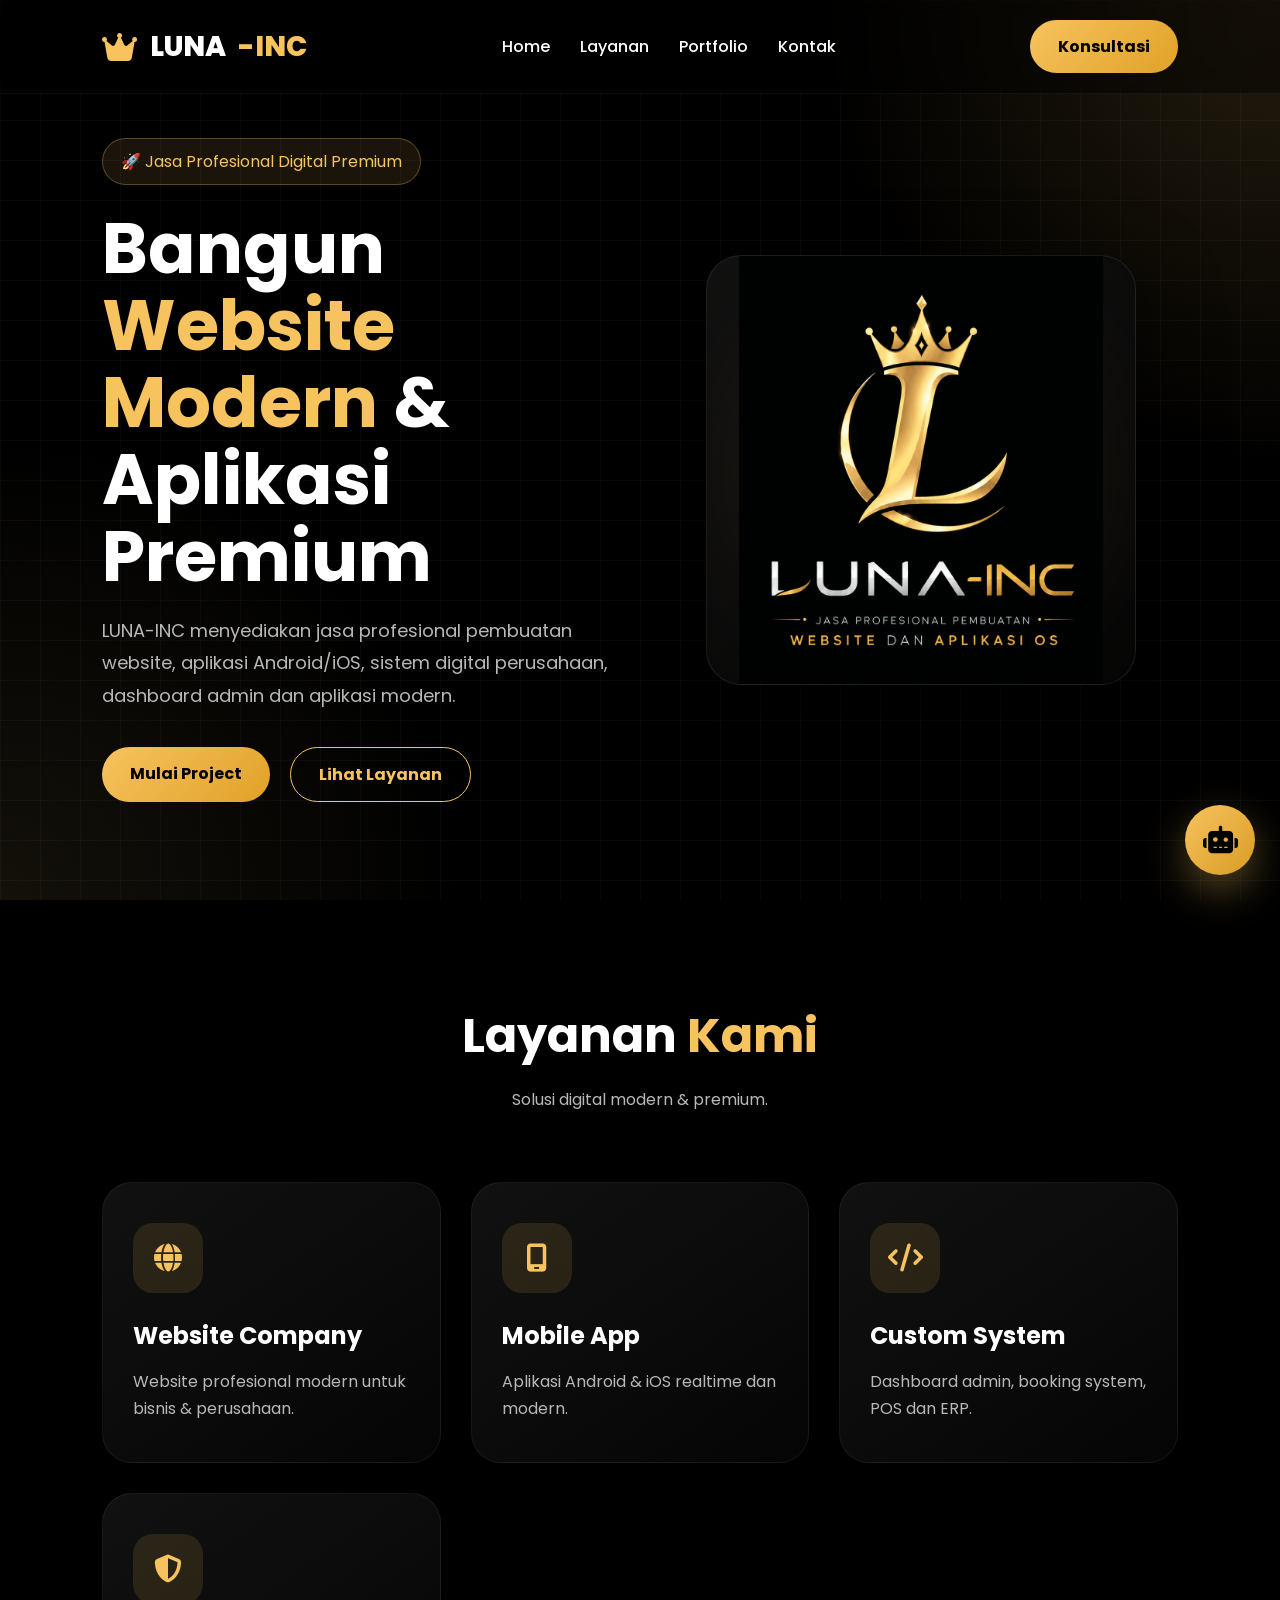
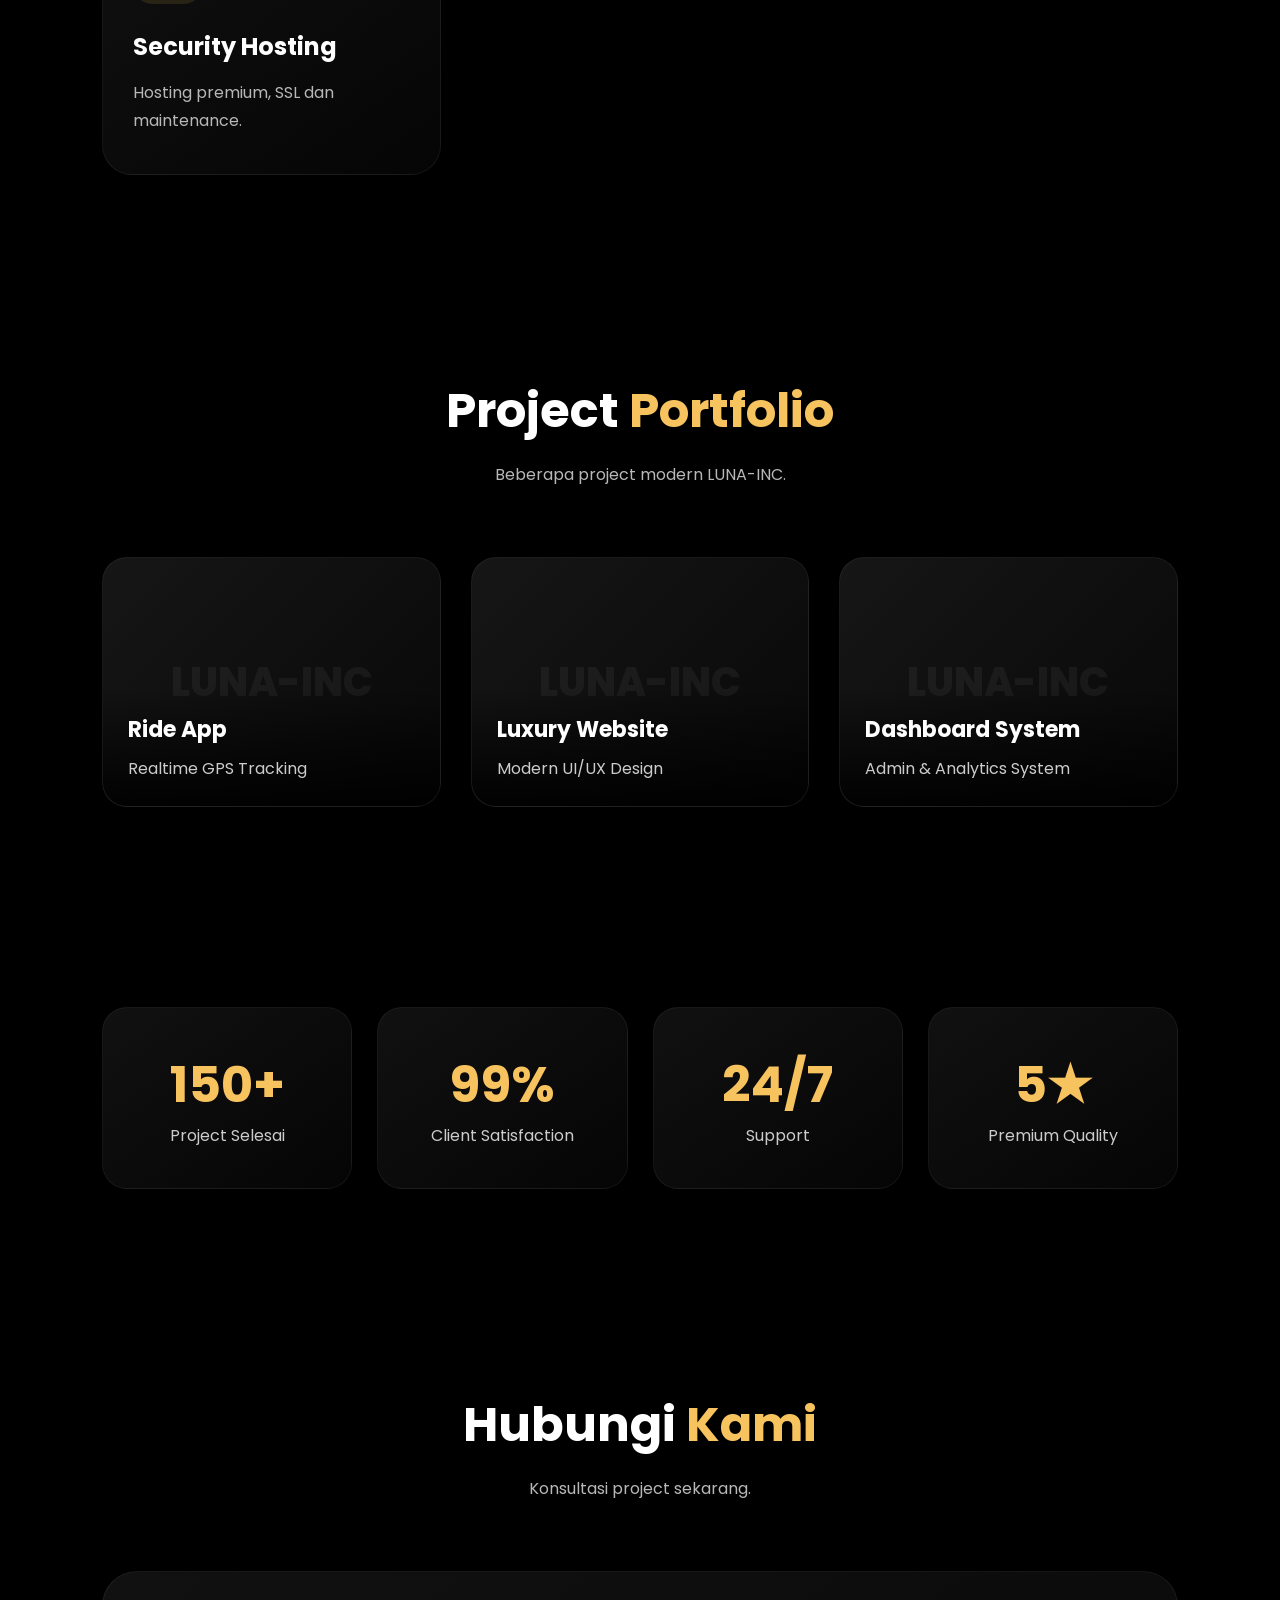
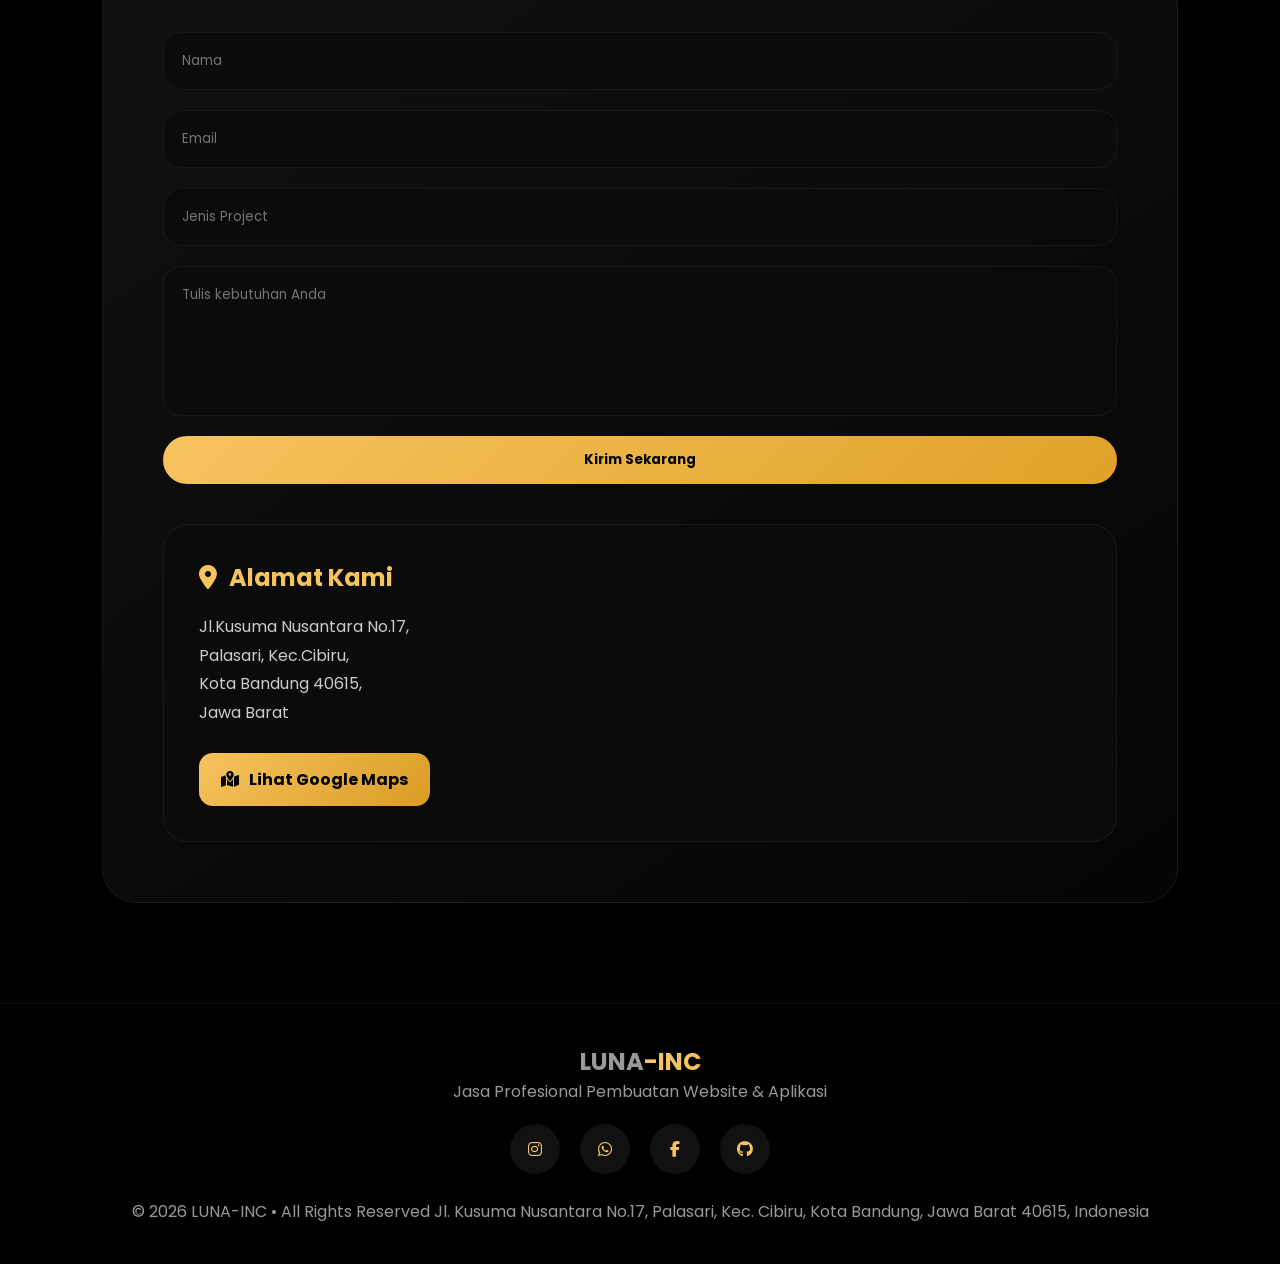
==== commit 297edc39: "Update index.html" ====
--- a/index.html
+++ b/index.html
@@ -746,7 +746,7 @@
 
         <div class="hero-card">
 
-            <img src="Luna-inc.png" alt="LUNA INC">
+            <img src="Luna2.png" alt="LUNA INC">
 
         </div>
 
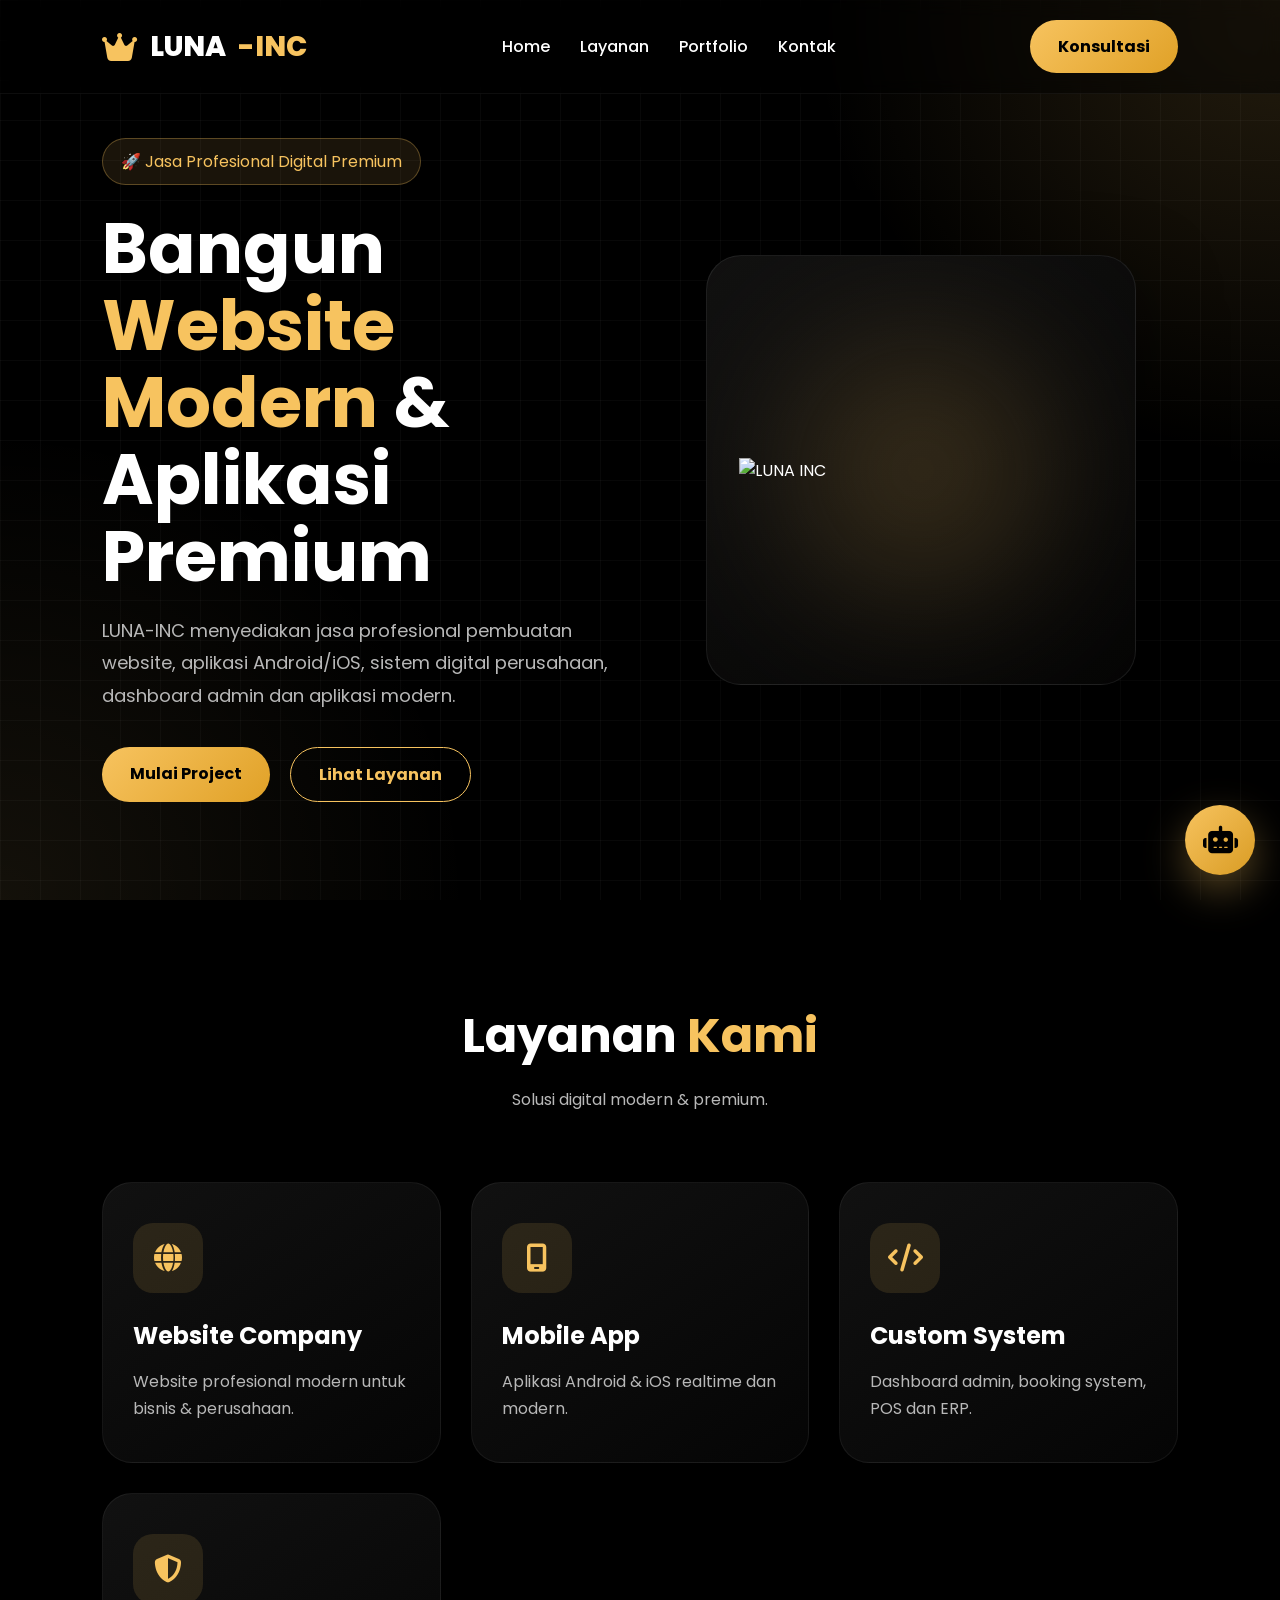
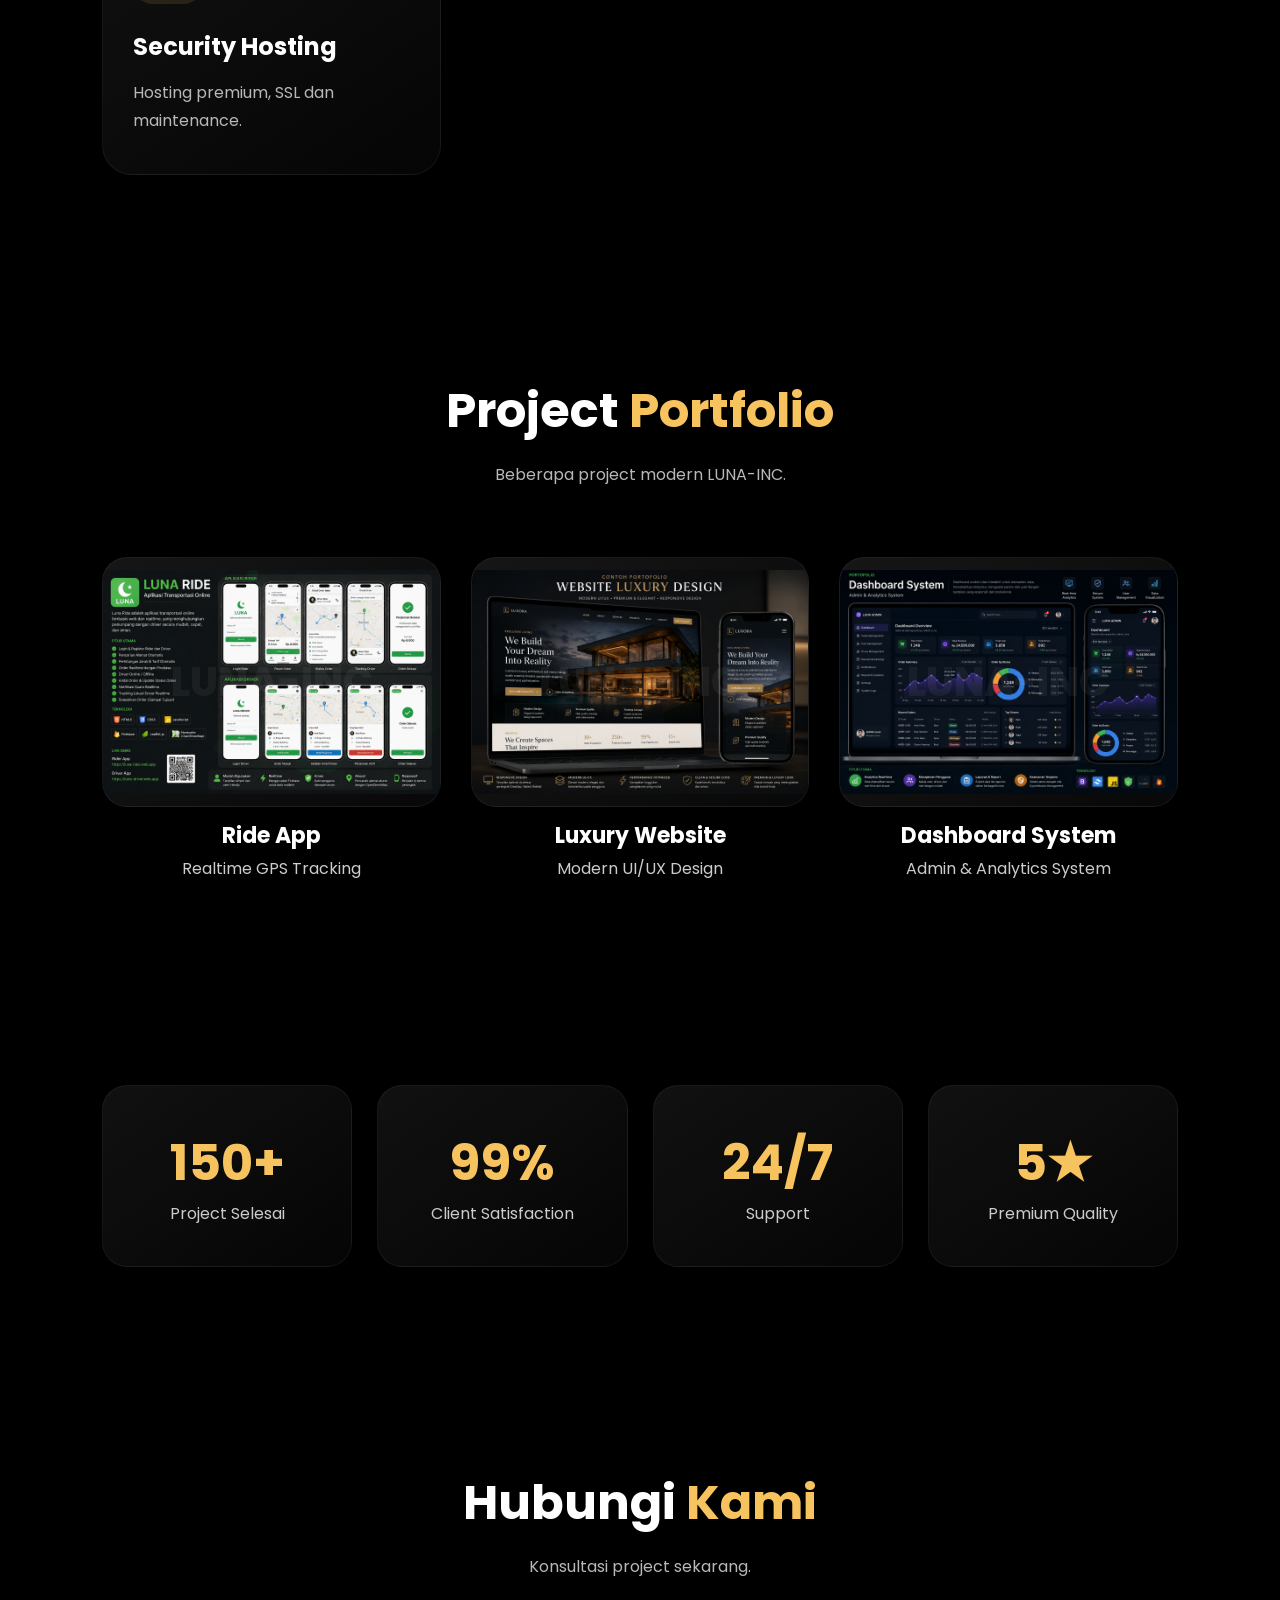
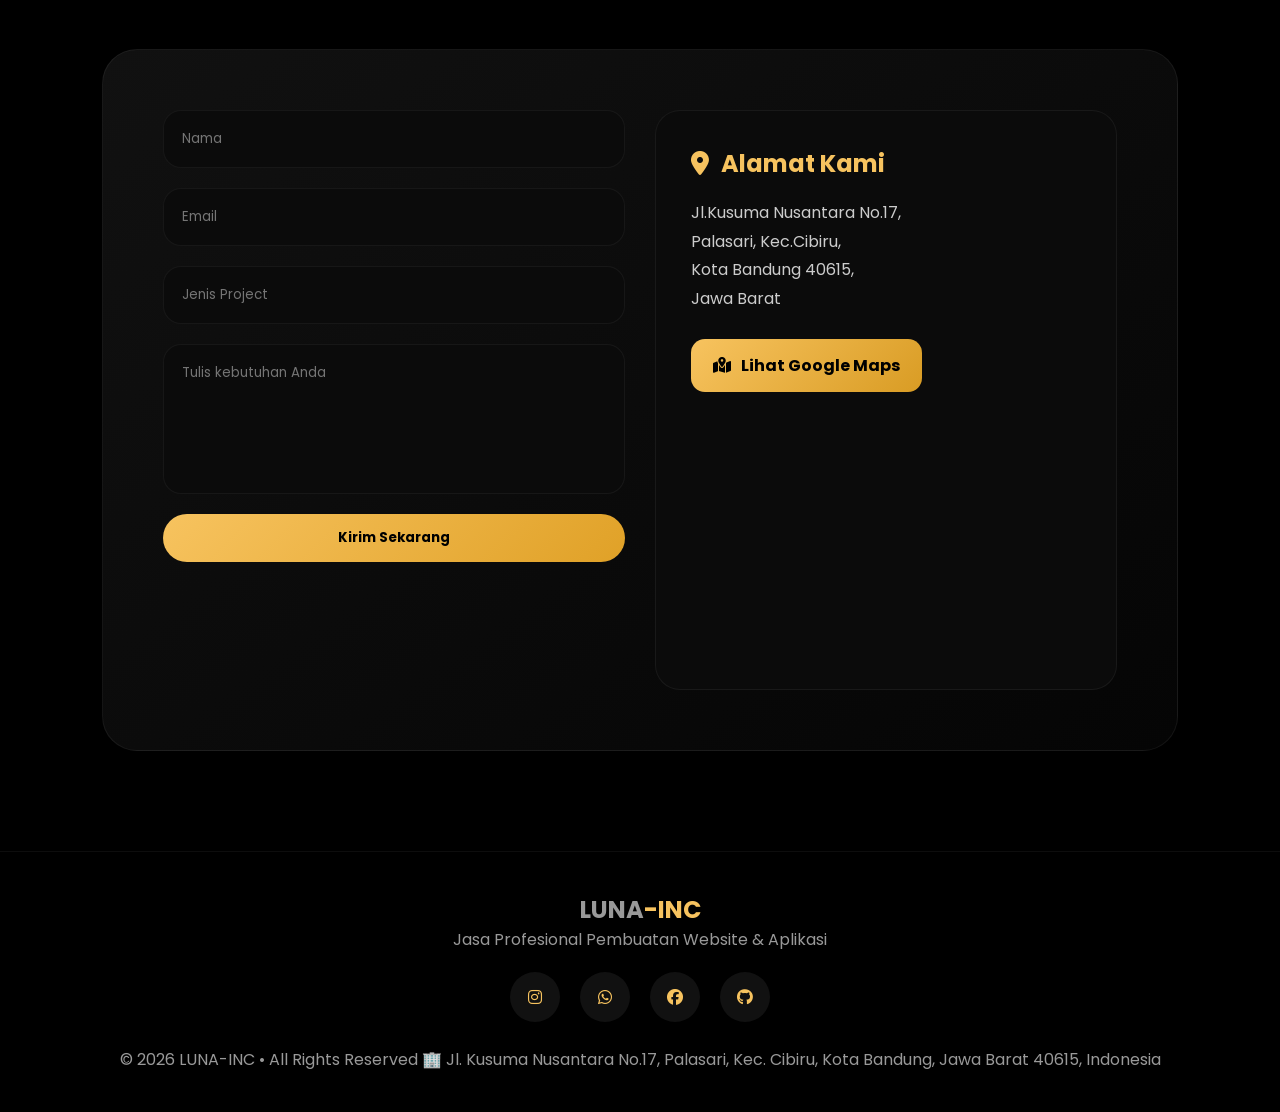
==== commit 58aa5778: "Add files via upload" ====
--- a/index.html
+++ b/index.html
@@ -1,1221 +1,1347 @@
-<!DOCTYPE html>
-<html lang="id">
-<head>
-<meta charset="UTF-8"/>
-<meta name="viewport" content="width=device-width, initial-scale=1.0"/>
-
-<title>LUNA-INC | Website & Aplikasi Premium</title>
-
-<!-- FONT -->
-<link rel="preconnect" href="https://fonts.googleapis.com">
-<link href="https://fonts.googleapis.com/css2?family=Poppins:wght@300;400;500;600;700;800&display=swap" rel="stylesheet">
-
-<!-- ICON -->
-<link rel="stylesheet"
-href="https://cdnjs.cloudflare.com/ajax/libs/font-awesome/6.5.1/css/all.min.css"/>
-
-<style>
-
-/* =========================
-ROOT
-========================= */
-
-:root{
-    --gold:#f7c35f;
-    --dark:#050505;
-    --white:#ffffff;
-    --gray:#b8b8b8;
-}
-
-/* =========================
-GLOBAL
-========================= */
-
-*{
-    margin:0;
-    padding:0;
-    box-sizing:border-box;
-    font-family:'Poppins',sans-serif;
-}
-
-html{
-    scroll-behavior:smooth;
-}
-
-body{
-    background:#000;
-    color:white;
-    overflow-x:hidden;
-}
-
-/* =========================
-BACKGROUND
-========================= */
-
-.bg{
-    position:fixed;
-    inset:0;
-    z-index:-2;
-    background:
-    radial-gradient(circle at top right,
-    rgba(247,195,95,.15),
-    transparent 30%),
-
-    radial-gradient(circle at bottom left,
-    rgba(255,215,130,.08),
-    transparent 30%),
-
-    #000;
-}
-
-.grid{
-    position:fixed;
-    inset:0;
-    z-index:-1;
-
-    background-image:
-    linear-gradient(rgba(255,255,255,.03) 1px, transparent 1px),
-    linear-gradient(90deg, rgba(255,255,255,.03) 1px, transparent 1px);
-
-    background-size:40px 40px;
-}
-
-/* =========================
-NAVBAR
-========================= */
-
-nav{
-    width:100%;
-    padding:20px 8%;
-    display:flex;
-    justify-content:space-between;
-    align-items:center;
-    position:fixed;
-    top:0;
-    z-index:999;
-    background:rgba(0,0,0,.45);
-    backdrop-filter:blur(10px);
-    border-bottom:1px solid rgba(255,255,255,.05);
-}
-
-.logo{
-    display:flex;
-    align-items:center;
-    gap:12px;
-    font-size:28px;
-    font-weight:800;
-}
-
-.logo i{
-    color:var(--gold);
-    font-size:32px;
-}
-
-.logo span{
-    color:var(--gold);
-}
-
-nav ul{
-    display:flex;
-    gap:30px;
-    list-style:none;
-}
-
-nav ul li a{
-    text-decoration:none;
-    color:white;
-    transition:.3s;
-    font-weight:500;
-}
-
-nav ul li a:hover{
-    color:var(--gold);
-}
-
-.btn{
-    padding:14px 28px;
-    border:none;
-    border-radius:50px;
-    background:linear-gradient(135deg,var(--gold),#e0a127);
-    color:black;
-    font-weight:700;
-    cursor:pointer;
-    text-decoration:none;
-    transition:.4s;
-    display:inline-block;
-}
-
-.btn:hover{
-    transform:translateY(-5px);
-    box-shadow:0 15px 35px rgba(247,195,95,.35);
-}
-
-/* =========================
-HERO
-========================= */
-
-.hero{
-    min-height:100vh;
-    display:flex;
-    align-items:center;
-    justify-content:space-between;
-    padding:120px 8% 80px;
-    gap:50px;
-    flex-wrap:wrap;
-}
-
-.hero-text{
-    flex:1;
-    min-width:320px;
-}
-
-.tag{
-    display:inline-block;
-    padding:10px 18px;
-    border-radius:50px;
-    background:rgba(247,195,95,.1);
-    border:1px solid rgba(247,195,95,.3);
-    color:var(--gold);
-    margin-bottom:25px;
-}
-
-.hero h1{
-    font-size:70px;
-    line-height:1.1;
-    margin-bottom:20px;
-}
-
-.hero h1 span{
-    color:var(--gold);
-}
-
-.hero p{
-    color:var(--gray);
-    font-size:18px;
-    line-height:1.8;
-    margin-bottom:35px;
-}
-
-.hero-btns{
-    display:flex;
-    gap:20px;
-    flex-wrap:wrap;
-}
-
-.btn-outline{
-    background:transparent;
-    border:1px solid var(--gold);
-    color:var(--gold);
-}
-
-.btn-outline:hover{
-    background:var(--gold);
-    color:black;
-}
-
-.hero-image{
-    flex:1;
-    display:flex;
-    justify-content:center;
-    min-width:320px;
-}
-
-.hero-card{
-    width:430px;
-    height:430px;
-    border-radius:35px;
-    background:linear-gradient(145deg,#111,#050505);
-    border:1px solid rgba(255,255,255,.08);
-    display:flex;
-    align-items:center;
-    justify-content:center;
-    position:relative;
-    overflow:hidden;
-    box-shadow:0 30px 80px rgba(0,0,0,.5);
-}
-
-.hero-card::before{
-    content:'';
-    position:absolute;
-    width:250px;
-    height:250px;
-    background:rgba(247,195,95,.2);
-    border-radius:50%;
-    filter:blur(80px);
-}
-
-.hero-card img{
-    width:85%;
-    z-index:2;
-    animation:float 5s ease-in-out infinite;
-}
-
-@keyframes float{
-    0%{transform:translateY(0px);}
-    50%{transform:translateY(-20px);}
-    100%{transform:translateY(0px);}
-}
-
-/* =========================
-SECTION
-========================= */
-
-section{
-    padding:100px 8%;
-}
-
-.section-title{
-    text-align:center;
-    margin-bottom:70px;
-}
-
-.section-title h2{
-    font-size:48px;
-    margin-bottom:15px;
-}
-
-.section-title h2 span{
-    color:var(--gold);
-}
-
-.section-title p{
-    color:var(--gray);
-}
-
-/* =========================
-SERVICES
-========================= */
-
-.services{
-    display:grid;
-    grid-template-columns:repeat(auto-fit,minmax(260px,1fr));
-    gap:30px;
-}
-
-.service-box{
-    background:linear-gradient(145deg,#111,#050505);
-    border-radius:30px;
-    padding:40px 30px;
-    border:1px solid rgba(255,255,255,.06);
-    transition:.4s;
-}
-
-.service-box:hover{
-    transform:translateY(-10px);
-    border-color:rgba(247,195,95,.4);
-}
-
-.service-box i{
-    width:70px;
-    height:70px;
-    border-radius:20px;
-    background:rgba(247,195,95,.12);
-    color:var(--gold);
-    display:flex;
-    align-items:center;
-    justify-content:center;
-    font-size:28px;
-    margin-bottom:25px;
-}
-
-.service-box h3{
-    margin-bottom:15px;
-    font-size:24px;
-}
-
-.service-box p{
-    color:var(--gray);
-    line-height:1.7;
-}
-
-/* =========================
-PORTFOLIO
-========================= */
-
-.portfolio{
-    display:grid;
-    grid-template-columns:repeat(auto-fit,minmax(300px,1fr));
-    gap:30px;
-}
-
-.project{
-    height:250px;
-    border-radius:25px;
-    overflow:hidden;
-    position:relative;
-    background:linear-gradient(135deg,#161616,#080808);
-    border:1px solid rgba(255,255,255,.06);
-}
-
-.project::before{
-    content:'LUNA-INC';
-    position:absolute;
-    inset:0;
-    display:flex;
-    align-items:center;
-    justify-content:center;
-    color:rgba(255,255,255,.05);
-    font-size:40px;
-    font-weight:800;
-}
-
-.project-content{
-    position:absolute;
-    bottom:0;
-    width:100%;
-    padding:25px;
-    background:linear-gradient(transparent,rgba(0,0,0,.9));
-}
-
-.project-content h4{
-    margin-bottom:10px;
-    font-size:22px;
-}
-
-.project-content p{
-    color:#ccc;
-}
-
-/* =========================
-STATS
-========================= */
-
-.stats{
-    display:grid;
-    grid-template-columns:repeat(auto-fit,minmax(200px,1fr));
-    gap:25px;
-}
-
-.stat-box{
-    background:linear-gradient(145deg,#111,#050505);
-    border-radius:25px;
-    padding:40px;
-    text-align:center;
-    border:1px solid rgba(255,255,255,.06);
-}
-
-.stat-box h3{
-    font-size:50px;
-    color:var(--gold);
-}
-
-.stat-box p{
-    color:#ccc;
-}
-
-/* =========================
-CONTACT
-========================= */
-
-.contact{
-    background:linear-gradient(145deg,#111,#050505);
-    border-radius:35px;
-    padding:60px;
-    border:1px solid rgba(255,255,255,.06);
-}
-
-.contact form{
-    display:grid;
-    gap:20px;
-}
-
-.contact input,
-.contact textarea{
-    width:100%;
-    padding:18px;
-    border-radius:18px;
-    background:#0b0b0b;
-    border:1px solid rgba(255,255,255,.05);
-    color:white;
-    outline:none;
-}
-
-.contact textarea{
-    height:150px;
-    resize:none;
-}
-
-/* =========================
-OFFICE ADDRESS
-========================= */
-
-.office-address{
-    margin-top:40px;
-    padding:35px;
-    border-radius:25px;
-    background:#0b0b0b;
-    border:1px solid rgba(255,255,255,.06);
-}
-
-.office-address h3{
-    font-size:24px;
-    margin-bottom:18px;
-    color:var(--gold);
-    display:flex;
-    align-items:center;
-    gap:12px;
-}
-
-.office-address p{
-    color:#ccc;
-    line-height:1.8;
-    margin-bottom:25px;
-    font-size:16px;
-}
-
-.maps-btn{
-    display:inline-flex;
-    align-items:center;
-    gap:10px;
-    padding:14px 22px;
-    border-radius:14px;
-    background:linear-gradient(135deg,#f7c35f,#d99c24);
-    color:black;
-    text-decoration:none;
-    font-weight:700;
-    transition:.3s;
-}
-
-.maps-btn:hover{
-    transform:translateY(-5px);
-    box-shadow:0 15px 35px rgba(247,195,95,.3);
-}
-
-/* =========================
-FOOTER
-========================= */
-
-footer{
-    padding:40px 8%;
-    text-align:center;
-    border-top:1px solid rgba(255,255,255,.05);
-    color:#999;
-}
-
-.socials{
-    margin-top:20px;
-    display:flex;
-    justify-content:center;
-    gap:20px;
-}
-
-.socials a{
-    width:50px;
-    height:50px;
-    border-radius:50%;
-    background:#111;
-    display:flex;
-    align-items:center;
-    justify-content:center;
-    text-decoration:none;
-    color:var(--gold);
-    transition:.3s;
-}
-
-.socials a:hover{
-    background:var(--gold);
-    color:black;
-    transform:translateY(-5px);
-}
-
-/* =========================
-AI BOT
-========================= */
-
-.ai-button{
-    position:fixed;
-    right:25px;
-    bottom:25px;
-    width:70px;
-    height:70px;
-    border-radius:50%;
-    background:linear-gradient(135deg,#f7c35f,#d99c24);
-    display:flex;
-    align-items:center;
-    justify-content:center;
-    cursor:pointer;
-    z-index:9999;
-    box-shadow:0 15px 40px rgba(247,195,95,.35);
-}
-
-.ai-button i{
-    color:black;
-    font-size:28px;
-}
-
-.ai-chatbox{
-    position:fixed;
-    right:25px;
-    bottom:110px;
-    width:370px;
-    max-width:95%;
-    height:560px;
-    background:#080808;
-    border-radius:30px;
-    overflow:hidden;
-    display:none;
-    flex-direction:column;
-    z-index:9999;
-    border:1px solid rgba(255,255,255,.08);
-}
-
-.ai-header{
-    background:linear-gradient(135deg,#f7c35f,#d99c24);
-    color:black;
-    padding:18px;
-    display:flex;
-    justify-content:space-between;
-    align-items:center;
-}
-
-.ai-header-left{
-    display:flex;
-    align-items:center;
-    gap:12px;
-}
-
-.ai-avatar{
-    width:50px;
-    height:50px;
-    border-radius:50%;
-    background:black;
-    color:var(--gold);
-    display:flex;
-    align-items:center;
-    justify-content:center;
-}
-
-.ai-header button{
-    background:none;
-    border:none;
-    font-size:22px;
-    cursor:pointer;
-    color:black;
-}
-
-.ai-messages{
-    flex:1;
-    overflow-y:auto;
-    padding:20px;
-    display:flex;
-    flex-direction:column;
-    gap:15px;
-}
-
-.bot-message,
-.user-message{
-    padding:14px 18px;
-    border-radius:18px;
-    max-width:85%;
-    line-height:1.6;
-    font-size:14px;
-}
-
-.bot-message{
-    background:#151515;
-    color:white;
-    align-self:flex-start;
-}
-
-.user-message{
-    background:#f7c35f;
-    color:black;
-    align-self:flex-end;
-}
-
-.ai-input{
-    padding:15px;
-    display:flex;
-    gap:10px;
-    background:#0c0c0c;
-}
-
-.ai-input input{
-    flex:1;
-    border:none;
-    background:#161616;
-    border-radius:50px;
-    padding:15px;
-    color:white;
-    outline:none;
-}
-
-.ai-input button{
-    width:55px;
-    border:none;
-    border-radius:50%;
-    background:#f7c35f;
-    cursor:pointer;
-}
-
-/* =========================
-RESPONSIVE
-========================= */
-
-@media(max-width:900px){
-
-    nav ul{
-        display:none;
-    }
-
-    .hero{
-        text-align:center;
-    }
-
-    .hero h1{
-        font-size:48px;
-    }
-
-    .hero-btns{
-        justify-content:center;
-    }
-
-    .hero-card{
-        width:100%;
-        max-width:360px;
-        height:360px;
-    }
-
-}
-
-</style>
-</head>
-
-<body>
-
-<div class="bg"></div>
-<div class="grid"></div>
-
-<!-- NAVBAR -->
-<nav>
-
-    <div class="logo">
-        <i class="fa-solid fa-crown"></i>
-        LUNA<span>-INC</span>
-    </div>
-
-    <ul>
-        <li><a href="#home">Home</a></li>
-        <li><a href="#services">Layanan</a></li>
-        <li><a href="#portfolio">Portfolio</a></li>
-        <li><a href="#contact">Kontak</a></li>
-    </ul>
-
-    <a href="#contact" class="btn">
-        Konsultasi
-    </a>
-
-</nav>
-
-<!-- HERO -->
-<section class="hero" id="home">
-
-    <div class="hero-text">
-
-        <div class="tag">
-            🚀 Jasa Profesional Digital Premium
-        </div>
-
-        <h1>
-            Bangun <span>Website Modern</span>
-            & Aplikasi Premium
-        </h1>
-
-        <p>
-            LUNA-INC menyediakan jasa profesional
-            pembuatan website, aplikasi Android/iOS,
-            sistem digital perusahaan,
-            dashboard admin dan aplikasi modern.
-        </p>
-
-        <div class="hero-btns">
-
-            <a href="#contact" class="btn">
-                Mulai Project
-            </a>
-
-            <a href="#services" class="btn btn-outline">
-                Lihat Layanan
-            </a>
-
-        </div>
-
-    </div>
-
-    <div class="hero-image">
-
-        <div class="hero-card">
-
-            <img src="Luna2.png" alt="LUNA INC">
-
-        </div>
-
-    </div>
-
-</section>
-
-<!-- SERVICES -->
-<section id="services">
-
-    <div class="section-title">
-        <h2>Layanan <span>Kami</span></h2>
-        <p>Solusi digital modern & premium.</p>
-    </div>
-
-    <div class="services">
-
-        <div class="service-box">
-            <i class="fa-solid fa-globe"></i>
-            <h3>Website Company</h3>
-            <p>
-                Website profesional modern
-                untuk bisnis & perusahaan.
-            </p>
-        </div>
-
-        <div class="service-box">
-            <i class="fa-solid fa-mobile-screen"></i>
-            <h3>Mobile App</h3>
-            <p>
-                Aplikasi Android & iOS
-                realtime dan modern.
-            </p>
-        </div>
-
-        <div class="service-box">
-            <i class="fa-solid fa-code"></i>
-            <h3>Custom System</h3>
-            <p>
-                Dashboard admin,
-                booking system,
-                POS dan ERP.
-            </p>
-        </div>
-
-        <div class="service-box">
-            <i class="fa-solid fa-shield-halved"></i>
-            <h3>Security Hosting</h3>
-            <p>
-                Hosting premium,
-                SSL dan maintenance.
-            </p>
-        </div>
-
-    </div>
-
-</section>
-
-<!-- PORTFOLIO -->
-<section id="portfolio">
-
-    <div class="section-title">
-        <h2>Project <span>Portfolio</span></h2>
-        <p>Beberapa project modern LUNA-INC.</p>
-    </div>
-
-    <div class="portfolio">
-
-        <div class="project">
-            <div class="project-content">
-                <h4>Ride App</h4>
-                <p>Realtime GPS Tracking</p>
-            </div>
-        </div>
-
-        <div class="project">
-            <div class="project-content">
-                <h4>Luxury Website</h4>
-                <p>Modern UI/UX Design</p>
-            </div>
-        </div>
-
-        <div class="project">
-            <div class="project-content">
-                <h4>Dashboard System</h4>
-                <p>Admin & Analytics System</p>
-            </div>
-        </div>
-
-    </div>
-
-</section>
-
-<!-- STATS -->
-<section>
-
-    <div class="stats">
-
-        <div class="stat-box">
-            <h3>150+</h3>
-            <p>Project Selesai</p>
-        </div>
-
-        <div class="stat-box">
-            <h3>99%</h3>
-            <p>Client Satisfaction</p>
-        </div>
-
-        <div class="stat-box">
-            <h3>24/7</h3>
-            <p>Support</p>
-        </div>
-
-        <div class="stat-box">
-            <h3>5★</h3>
-            <p>Premium Quality</p>
-        </div>
-
-    </div>
-
-</section>
-
-<!-- CONTACT -->
-<section id="contact">
-
-    <div class="section-title">
-        <h2>Hubungi <span>Kami</span></h2>
-        <p>Konsultasi project sekarang.</p>
-    </div>
-
-    <div class="contact">
-
-        <form>
-
-            <input type="text" placeholder="Nama">
-
-            <input type="email" placeholder="Email">
-
-            <input type="text" placeholder="Jenis Project">
-
-            <textarea placeholder="Tulis kebutuhan Anda"></textarea>
-
-            <button class="btn">
-                Kirim Sekarang
-            </button>
-
-        </form>
-
-        <!-- ADDRESS -->
-        <div class="office-address">
-
-            <h3>
-                <i class="fa-solid fa-location-dot"></i>
-                Alamat Kami
-            </h3>
-
-            <p>
-                Jl.Kusuma Nusantara No.17,<br>
-                Palasari, Kec.Cibiru,<br>
-                Kota Bandung 40615,<br>
-                Jawa Barat
-            </p>
-
-            <a
-            href="https://maps.google.com/?q=Jl.Kusuma+Nusantara+No.17+Palasari+Cibiru+Bandung"
-            target="_blank"
-            class="maps-btn">
-
-                <i class="fa-solid fa-map-location-dot"></i>
-                Lihat Google Maps
-
-            </a>
-
-        </div>
-
-    </div>
-
-</section>
-
-<!-- AI BUTTON -->
-<div class="ai-button" id="aiButton">
-    <i class="fa-solid fa-robot"></i>
-</div>
-
-<!-- AI CHAT -->
-<div class="ai-chatbox" id="aiChatbox">
-
-    <div class="ai-header">
-
-        <div class="ai-header-left">
-
-            <div class="ai-avatar">
-                <i class="fa-solid fa-crown"></i>
-            </div>
-
-            <div>
-                <h3>LUNA AI</h3>
-                <small>Online 24 Jam</small>
-            </div>
-
-        </div>
-
-        <button id="closeChat">
-            <i class="fa-solid fa-xmark"></i>
-        </button>
-
-    </div>
-
-    <div class="ai-messages" id="aiMessages">
-
-        <div class="bot-message">
-            👋 Halo saya <b>LUNA AI</b><br>
-            Ada yang bisa kami bantu?
-        </div>
-
-    </div>
-
-    <div class="ai-input">
-
-        <input
-        type="text"
-        id="userInput"
-        placeholder="Tulis pesan..."
-        >
-
-        <button id="sendBtn">
-            <i class="fa-solid fa-paper-plane"></i>
-        </button>
-
-    </div>
-
-</div>
-
-<!-- FOOTER -->
-<footer>
-
-    <h2>
-        LUNA<span style="color:#f7c35f;">-INC</span>
-    </h2>
-
-    <p>
-        Jasa Profesional Pembuatan Website & Aplikasi
-    </p>
-
-    <div class="socials">
-
-        <a href="#"><i class="fab fa-instagram"></i></a>
-        <a href="#"><i class="fab fa-whatsapp"></i></a>
-        <a href="#"><i class="fab fa-facebook-f"></i></a>
-        <a href="#"><i class="fab fa-github"></i></a>
-
-    </div>
-
-    <p style="margin-top:25px;">
-        © 2026 LUNA-INC • All Rights Reserved 
-Jl. Kusuma Nusantara No.17, Palasari, Kec. Cibiru, Kota Bandung, Jawa Barat 40615, Indonesia
-    </p>
-
-</footer>
-
-<script>
-
-/* NAVBAR EFFECT */
-
-window.addEventListener('scroll', ()=>{
-
-    const nav = document.querySelector('nav');
-
-    if(window.scrollY > 50){
-        nav.style.background = 'rgba(0,0,0,.85)';
-    }else{
-        nav.style.background = 'rgba(0,0,0,.45)';
-    }
-
-});
-
-/* ANIMATION */
-
-const boxes = document.querySelectorAll(
-'.service-box,.project,.stat-box'
-);
-
-boxes.forEach(box=>{
-
-    box.style.opacity = 0;
-    box.style.transform = 'translateY(40px)';
-    box.style.transition = '.7s';
-
-});
-
-window.addEventListener('scroll', ()=>{
-
-    boxes.forEach(box=>{
-
-        const top = box.getBoundingClientRect().top;
-
-        if(top < window.innerHeight - 80){
-
-            box.style.opacity = 1;
-            box.style.transform = 'translateY(0)';
-
-        }
-
-    });
-
-});
-
-/* AI CHATBOT */
-
-const aiButton = document.getElementById('aiButton');
-const aiChatbox = document.getElementById('aiChatbox');
-const closeChat = document.getElementById('closeChat');
-
-const sendBtn = document.getElementById('sendBtn');
-const userInput = document.getElementById('userInput');
-const aiMessages = document.getElementById('aiMessages');
-
-aiButton.onclick = ()=>{
-
-    aiChatbox.style.display = 'flex';
-
-}
-
-closeChat.onclick = ()=>{
-
-    aiChatbox.style.display = 'none';
-
-}
-
-function sendMessage(){
-
-    const text = userInput.value.trim();
-
-    if(text === '') return;
-
-    const userMsg = document.createElement('div');
-
-    userMsg.className = 'user-message';
-
-    userMsg.innerHTML = text;
-
-    aiMessages.appendChild(userMsg);
-
-    userInput.value = '';
-
-    aiMessages.scrollTop = aiMessages.scrollHeight;
-
-    setTimeout(()=>{
-
-        const botMsg = document.createElement('div');
-
-        botMsg.className = 'bot-message';
-
-        botMsg.innerHTML = generateAI(text);
-
-        aiMessages.appendChild(botMsg);
-
-        aiMessages.scrollTop = aiMessages.scrollHeight;
-
-    },700);
-
-}
-
-function generateAI(text){
-
-    text = text.toLowerCase();
-
-    if(
-        text.includes('website') ||
-        text.includes('web')
-    ){
-
-        return `
-        🌐 Kami menyediakan jasa website premium.<br><br>
-
-        ✅ Landing Page<br>
-        ✅ Company Profile<br>
-        ✅ Toko Online<br>
-        ✅ Dashboard Admin<br><br>
-
-        <a href="https://wa.me/6289677222133?text=Halo%20LUNA-INC%20saya%20ingin%20membuat%20website"
-        target="_blank"
-        style="
-        background:#25D366;
-        color:white;
-        padding:12px 18px;
-        border-radius:12px;
-        text-decoration:none;
-        display:inline-block;
-        margin-top:10px;
-        ">
-        Chat WhatsApp
-        </a>
-        `;
-    }
-
-    else if(
-        text.includes('aplikasi') ||
-        text.includes('android') ||
-        text.includes('ios')
-    ){
-
-        return `
-        📱 Kami membuat aplikasi Android & iOS modern.<br><br>
-
-        ✅ Firebase Realtime<br>
-        ✅ GPS Tracking<br>
-        ✅ Payment Gateway<br>
-        ✅ Modern UI/UX<br><br>
-
-        <a href="https://wa.me/6289677222133?text=Halo%20LUNA-INC%20saya%20ingin%20membuat%20aplikasi"
-        target="_blank"
-        style="
-        background:#25D366;
-        color:white;
-        padding:12px 18px;
-        border-radius:12px;
-        text-decoration:none;
-        display:inline-block;
-        margin-top:10px;
-        ">
-        Konsultasi WhatsApp
-        </a>
-        `;
-    }
-
-    else if(
-        text.includes('harga') ||
-        text.includes('biaya')
-    ){
-
-        return `
-        💰 Harga menyesuaikan kebutuhan project.<br><br>
-
-        🌐 Website mulai Rp 1jt<br>
-        📱 Aplikasi mulai Rp 3jt<br>
-        🚀 Sistem custom menyesuaikan fitur
-        `;
-    }
-
-    else{
-
-        return `
-        🤖 Halo saya LUNA AI.<br><br>
-
-        Saya bisa membantu tentang:<br><br>
-
-        ✅ Website<br>
-        ✅ Aplikasi Android/iOS<br>
-        ✅ Harga Project<br>
-        ✅ Konsultasi WhatsApp<br><br>
-
-        Silakan tanyakan kebutuhan Anda.
-        `;
-    }
-
-}
-
-sendBtn.addEventListener('click', sendMessage);
-
-userInput.addEventListener('keypress', function(e){
-
-    if(e.key === 'Enter'){
-        sendMessage();
-    }
-
-});
-
-</script>
-
-</body>
-</html>
+<!DOCTYPE html>
+<html lang="id">
+<head>
+<meta charset="UTF-8"/>
+<meta name="viewport" content="width=device-width, initial-scale=1.0"/>
+
+<title>LUNA-INC | Website & Aplikasi Premium</title>
+
+<!-- FONT -->
+<link rel="preconnect" href="https://fonts.googleapis.com">
+<link href="https://fonts.googleapis.com/css2?family=Poppins:wght@300;400;500;600;700;800&display=swap" rel="stylesheet">
+
+<!-- ICON -->
+<link rel="stylesheet"
+href="https://cdnjs.cloudflare.com/ajax/libs/font-awesome/6.5.1/css/all.min.css"/>
+
+<style>
+
+/* =========================
+ROOT
+========================= */
+
+:root{
+    --gold:#f7c35f;
+    --dark:#050505;
+    --white:#ffffff;
+    --gray:#b8b8b8;
+}
+
+/* =========================
+GLOBAL
+========================= */
+
+*{
+    margin:0;
+    padding:0;
+    box-sizing:border-box;
+    font-family:'Poppins',sans-serif;
+}
+
+html{
+    scroll-behavior:smooth;
+}
+
+body{
+    background:#000;
+    color:white;
+    overflow-x:hidden;
+}
+
+/* =========================
+BACKGROUND
+========================= */
+
+.bg{
+    position:fixed;
+    inset:0;
+    z-index:-2;
+    background:
+    radial-gradient(circle at top right,
+    rgba(247,195,95,.15),
+    transparent 30%),
+
+    radial-gradient(circle at bottom left,
+    rgba(255,215,130,.08),
+    transparent 30%),
+
+    #000;
+}
+
+.grid{
+    position:fixed;
+    inset:0;
+    z-index:-1;
+
+    background-image:
+    linear-gradient(rgba(255,255,255,.03) 1px, transparent 1px),
+    linear-gradient(90deg, rgba(255,255,255,.03) 1px, transparent 1px);
+
+    background-size:40px 40px;
+}
+
+/* =========================
+NAVBAR
+========================= */
+
+nav{
+    width:100%;
+    padding:20px 8%;
+    display:flex;
+    justify-content:space-between;
+    align-items:center;
+    position:fixed;
+    top:0;
+    z-index:999;
+    background:rgba(0,0,0,.45);
+    backdrop-filter:blur(10px);
+    border-bottom:1px solid rgba(255,255,255,.05);
+}
+
+.logo{
+    display:flex;
+    align-items:center;
+    gap:12px;
+    font-size:28px;
+    font-weight:800;
+}
+
+.logo i{
+    color:var(--gold);
+    font-size:32px;
+}
+
+.logo span{
+    color:var(--gold);
+}
+
+nav ul{
+    display:flex;
+    gap:30px;
+    list-style:none;
+}
+
+nav ul li a{
+    text-decoration:none;
+    color:white;
+    transition:.3s;
+    font-weight:500;
+}
+
+nav ul li a:hover{
+    color:var(--gold);
+}
+
+.btn{
+    padding:14px 28px;
+    border:none;
+    border-radius:50px;
+    background:linear-gradient(135deg,var(--gold),#e0a127);
+    color:black;
+    font-weight:700;
+    cursor:pointer;
+    text-decoration:none;
+    transition:.4s;
+    display:inline-block;
+}
+
+.btn:hover{
+    transform:translateY(-5px);
+    box-shadow:0 15px 35px rgba(247,195,95,.35);
+}
+
+/* =========================
+HERO
+========================= */
+
+.hero{
+    min-height:100vh;
+    display:flex;
+    align-items:center;
+    justify-content:space-between;
+    padding:120px 8% 80px;
+    gap:50px;
+    flex-wrap:wrap;
+}
+
+.hero-text{
+    flex:1;
+    min-width:320px;
+}
+
+.tag{
+    display:inline-block;
+    padding:10px 18px;
+    border-radius:50px;
+    background:rgba(247,195,95,.1);
+    border:1px solid rgba(247,195,95,.3);
+    color:var(--gold);
+    margin-bottom:25px;
+}
+
+.hero h1{
+    font-size:70px;
+    line-height:1.1;
+    margin-bottom:20px;
+}
+
+.hero h1 span{
+    color:var(--gold);
+}
+
+.hero p{
+    color:var(--gray);
+    font-size:18px;
+    line-height:1.8;
+    margin-bottom:35px;
+}
+
+.hero-btns{
+    display:flex;
+    gap:20px;
+    flex-wrap:wrap;
+}
+
+.btn-outline{
+    background:transparent;
+    border:1px solid var(--gold);
+    color:var(--gold);
+}
+
+.btn-outline:hover{
+    background:var(--gold);
+    color:black;
+}
+
+.hero-image{
+    flex:1;
+    display:flex;
+    justify-content:center;
+    min-width:320px;
+}
+
+.hero-card{
+    width:430px;
+    height:430px;
+    border-radius:35px;
+    background:linear-gradient(145deg,#111,#050505);
+    border:1px solid rgba(255,255,255,.08);
+    display:flex;
+    align-items:center;
+    justify-content:center;
+    position:relative;
+    overflow:hidden;
+    box-shadow:0 30px 80px rgba(0,0,0,.5);
+}
+
+.hero-card::before{
+    content:'';
+    position:absolute;
+    width:250px;
+    height:250px;
+    background:rgba(247,195,95,.2);
+    border-radius:50%;
+    filter:blur(80px);
+}
+
+.hero-card img{
+    width:85%;
+    z-index:2;
+    animation:float 5s ease-in-out infinite;
+}
+
+@keyframes float{
+    0%{transform:translateY(0px);}
+    50%{transform:translateY(-20px);}
+    100%{transform:translateY(0px);}
+}
+
+/* =========================
+SECTION
+========================= */
+
+section{
+    padding:100px 8%;
+}
+
+.section-title{
+    text-align:center;
+    margin-bottom:70px;
+}
+
+.section-title h2{
+    font-size:48px;
+    margin-bottom:15px;
+}
+
+.section-title h2 span{
+    color:var(--gold);
+}
+
+.section-title p{
+    color:var(--gray);
+}
+
+/* =========================
+SERVICES
+========================= */
+
+.services{
+    display:grid;
+    grid-template-columns:repeat(auto-fit,minmax(260px,1fr));
+    gap:30px;
+}
+
+.service-box{
+    background:linear-gradient(145deg,#111,#050505);
+    border-radius:30px;
+    padding:40px 30px;
+    border:1px solid rgba(255,255,255,.06);
+    transition:.4s;
+}
+
+.service-box:hover{
+    transform:translateY(-10px);
+    border-color:rgba(247,195,95,.4);
+}
+
+.service-box i{
+    width:70px;
+    height:70px;
+    border-radius:20px;
+    background:rgba(247,195,95,.12);
+    color:var(--gold);
+    display:flex;
+    align-items:center;
+    justify-content:center;
+    font-size:28px;
+    margin-bottom:25px;
+}
+
+.service-box h3{
+    margin-bottom:15px;
+    font-size:24px;
+}
+
+.service-box p{
+    color:var(--gray);
+    line-height:1.7;
+}
+
+/* =========================
+PORTFOLIO
+========================= */
+
+.portfolio{
+    display:grid;
+    grid-template-columns:repeat(auto-fit,minmax(300px,1fr));
+    gap:30px;
+}
+
+.project{
+    height:250px;
+    border-radius:25px;
+    overflow:hidden;
+    position:relative;
+    background:linear-gradient(135deg,#161616,#080808);
+    border:1px solid rgba(255,255,255,.06);
+}
+
+.project::before{
+    content:'LUNA-INC';
+    position:absolute;
+    inset:0;
+    display:flex;
+    align-items:center;
+    justify-content:center;
+    color:rgba(255,255,255,.05);
+    font-size:40px;
+    font-weight:800;
+}
+
+.project-content {
+    position: static;
+    margin-top: 12px;
+    text-align: center;
+    color: white;
+}
+
+.project-content h4{
+    margin-bottom:10px;
+    font-size:22px;
+}
+
+.project-content p{
+    color:#ccc;
+}
+
+/* =========================
+STATS
+========================= */
+
+.stats{
+    display:grid;
+    grid-template-columns:repeat(auto-fit,minmax(200px,1fr));
+    gap:25px;
+}
+
+.stat-box{
+    background:linear-gradient(145deg,#111,#050505);
+    border-radius:25px;
+    padding:40px;
+    text-align:center;
+    border:1px solid rgba(255,255,255,.06);
+}
+
+.stat-box h3{
+    font-size:50px;
+    color:var(--gold);
+}
+
+.stat-box p{
+    color:#ccc;
+}
+
+/* =========================
+CONTACT
+========================= */
+
+.contact{
+    background:linear-gradient(145deg,#111,#050505);
+    border-radius:35px;
+    padding:60px;
+    border:1px solid rgba(255,255,255,.06);
+}
+
+.contact form{
+    display:grid;
+    gap:20px;
+}
+
+.contact input,
+.contact textarea{
+    width:100%;
+    padding:18px;
+    border-radius:18px;
+    background:#0b0b0b;
+    border:1px solid rgba(255,255,255,.05);
+    color:white;
+    outline:none;
+}
+
+.contact textarea{
+    height:150px;
+    resize:none;
+}
+
+/* =========================
+OFFICE ADDRESS
+========================= */
+
+.office-address{
+    margin-top:40px;
+    padding:35px;
+    border-radius:25px;
+    background:#0b0b0b;
+    border:1px solid rgba(255,255,255,.06);
+}
+
+.office-address h3{
+    font-size:24px;
+    margin-bottom:18px;
+    color:var(--gold);
+    display:flex;
+    align-items:center;
+    gap:12px;
+}
+
+.office-address p{
+    color:#ccc;
+    line-height:1.8;
+    margin-bottom:25px;
+    font-size:16px;
+}
+
+.maps-btn{
+    display:inline-flex;
+    align-items:center;
+    gap:10px;
+    padding:14px 22px;
+    border-radius:14px;
+    background:linear-gradient(135deg,#f7c35f,#d99c24);
+    color:black;
+    text-decoration:none;
+    font-weight:700;
+    transition:.3s;
+}
+
+.maps-btn:hover{
+    transform:translateY(-5px);
+    box-shadow:0 15px 35px rgba(247,195,95,.3);
+}
+
+/* =========================
+FOOTER
+========================= */
+
+footer{
+    padding:40px 8%;
+    text-align:center;
+    border-top:1px solid rgba(255,255,255,.05);
+    color:#999;
+}
+
+.socials{
+    margin-top:20px;
+    display:flex;
+    justify-content:center;
+    gap:20px;
+}
+
+.socials a{
+    width:50px;
+    height:50px;
+    border-radius:50%;
+    background:#111;
+    display:flex;
+    align-items:center;
+    justify-content:center;
+    text-decoration:none;
+    color:var(--gold);
+    transition:.3s;
+}
+
+.socials a:hover{
+    background:var(--gold);
+    color:black;
+    transform:translateY(-5px);
+}
+
+/* =========================
+AI BOT
+========================= */
+
+.ai-button{
+    position:fixed;
+    right:25px;
+    bottom:25px;
+    width:70px;
+    height:70px;
+    border-radius:50%;
+    background:linear-gradient(135deg,#f7c35f,#d99c24);
+    display:flex;
+    align-items:center;
+    justify-content:center;
+    cursor:pointer;
+    z-index:9999;
+    box-shadow:0 15px 40px rgba(247,195,95,.35);
+}
+
+.ai-button i{
+    color:black;
+    font-size:28px;
+}
+
+.ai-chatbox{
+    position:fixed;
+    right:25px;
+    bottom:110px;
+    width:370px;
+    max-width:95%;
+    height:560px;
+    background:#080808;
+    border-radius:30px;
+    overflow:hidden;
+    display:none;
+    flex-direction:column;
+    z-index:9999;
+    border:1px solid rgba(255,255,255,.08);
+}
+
+.ai-header{
+    background:linear-gradient(135deg,#f7c35f,#d99c24);
+    color:black;
+    padding:18px;
+    display:flex;
+    justify-content:space-between;
+    align-items:center;
+}
+
+.ai-header-left{
+    display:flex;
+    align-items:center;
+    gap:12px;
+}
+
+.ai-avatar{
+    width:50px;
+    height:50px;
+    border-radius:50%;
+    background:black;
+    color:var(--gold);
+    display:flex;
+    align-items:center;
+    justify-content:center;
+}
+
+.ai-header button{
+    background:none;
+    border:none;
+    font-size:22px;
+    cursor:pointer;
+    color:black;
+}
+
+.ai-messages{
+    flex:1;
+    overflow-y:auto;
+    padding:20px;
+    display:flex;
+    flex-direction:column;
+    gap:15px;
+}
+
+.bot-message,
+.user-message{
+    padding:14px 18px;
+    border-radius:18px;
+    max-width:85%;
+    line-height:1.6;
+    font-size:14px;
+}
+
+.bot-message{
+    background:#151515;
+    color:white;
+    align-self:flex-start;
+}
+
+.user-message{
+    background:#f7c35f;
+    color:black;
+    align-self:flex-end;
+}
+
+.ai-input{
+    padding:15px;
+    display:flex;
+    gap:10px;
+    background:#0c0c0c;
+}
+
+.ai-input input{
+    flex:1;
+    border:none;
+    background:#161616;
+    border-radius:50px;
+    padding:15px;
+    color:white;
+    outline:none;
+}
+
+.ai-input button{
+    width:55px;
+    border:none;
+    border-radius:50%;
+    background:#f7c35f;
+    cursor:pointer;
+}
+
+/* =========================
+RESPONSIVE
+========================= */
+
+@media(max-width:900px){
+
+    nav ul{
+        display:none;
+    }
+
+    .hero{
+        text-align:center;
+    }
+
+    .hero h1{
+        font-size:48px;
+    }
+
+    .hero-btns{
+        justify-content:center;
+    }
+
+    .hero-card{
+        width:100%;
+        max-width:360px;
+        height:360px;
+    }
+
+}
+
+.project {
+    position: relative;
+    overflow: hidden;
+    display: flex;
+    align-items: center;
+    justify-content: center;
+}
+
+.project img {
+    width: 100%;
+    height: 100%;
+    object-fit: contain;
+    display: block;
+}
+
+#imageModal {
+    display: none;
+    position: fixed;F
+    inset: 0;
+    background: rgba(0,0,0,0.85);
+    z-index: 9999;
+    justify-content: center;
+    align-items: center;
+}
+
+#imageModal img {
+    max-width: 90%;
+    max-height: 90%;
+    border-radius: 15px;
+}
+
+.project-item {
+    text-align: center;
+}
+
+.project-content {
+    margin-top: 12px;
+}
+
+.project-content h4,
+.project-content p {
+    margin: 4px 0;
+}
+
+.service-card {
+    transition: 0.3s;
+}
+
+.service-card:hover {
+    transform: translateY(-8px);
+    border-color: #f7c35f;
+}
+
+.contact {
+    background: linear-gradient(145deg,#111,#050505);
+    border-radius: 35px;
+    padding: 60px;
+    border: 1px solid rgba(255,255,255,.06);
+    display: grid;
+    grid-template-columns: 1fr 1fr;
+    gap: 30px;
+    align-items: start;
+}
+
+.contact form {
+    display: grid;
+    gap: 20px;
+}
+
+.office-address {
+    margin-top: 0;
+    padding: 35px;
+    border-radius: 25px;
+    background: #0b0b0b;
+    border: 1px solid rgba(255,255,255,.06);
+}
+
+.contact-map {
+    margin-top: 25px;
+}
+
+.contact-map iframe {
+    width: 100%;
+    height: 230px;
+    border: 0;
+    border-radius: 18px;
+}
+
+</style>
+</head>
+<script>
+function socialMaintenance(event) {
+    event.preventDefault();
+    alert("Mohon maaf, sosial media LUNA-INC sedang dalam proses pengembangan.");
+}
+</script>
+<body>
+<div id="imageModal" onclick="closeImage()">
+    <img id="modalImg">
+</div>
+
+<script>
+function openImage(src) {
+    document.getElementById("imageModal").style.display = "flex";
+    document.getElementById("modalImg").src = src;
+}
+
+function closeImage() {
+    document.getElementById("imageModal").style.display = "none";
+}
+</script>
+<div class="bg"></div>
+<div class="grid"></div>
+
+<!-- NAVBAR -->
+<nav>
+
+    <div class="logo">
+        <i class="fa-solid fa-crown"></i>
+        LUNA<span>-INC</span>
+    </div>
+
+    <ul>
+        <li><a href="#home">Home</a></li>
+        <li><a href="#services">Layanan</a></li>
+        <li><a href="#portfolio">Portfolio</a></li>
+        <li>
+  <a href="https://wa.me/6281234567890" target="_blank">
+    Kontak
+  </a>
+</li>
+    </ul>
+
+    <a href="https://wa.me/6281234567890" class="btn" target="_blank">
+    Konsultasi
+</a>
+
+</nav>
+
+<!-- HERO -->
+<section class="hero" id="home">
+
+    <div class="hero-text">
+
+        <div class="tag">
+            🚀 Jasa Profesional Digital Premium
+        </div>
+
+        <h1>
+            Bangun <span>Website Modern</span>
+            & Aplikasi Premium
+        </h1>
+
+        <p>
+            LUNA-INC menyediakan jasa profesional
+            pembuatan website, aplikasi Android/iOS,
+            sistem digital perusahaan,
+            dashboard admin dan aplikasi modern.
+        </p>
+
+        <div class="hero-btns">
+
+            <a href="#contact" class="btn">
+                Mulai Project
+            </a>
+
+            <a href="#services" class="btn btn-outline">
+                Lihat Layanan
+            </a>
+
+        </div>
+
+    </div>
+
+    <div class="hero-image">
+
+        <div class="hero-card">
+
+            <img src="1001155542.png" alt="LUNA INC">
+
+        </div>
+
+    </div>
+
+</section>
+
+<!-- SERVICES -->
+<section id="services">
+
+    <div class="section-title">
+        <h2>Layanan <span>Kami</span></h2>
+        <p>Solusi digital modern & premium.</p>
+    </div>
+
+    <div class="services">
+
+        <div class="service-box">
+            <i class="fa-solid fa-globe"></i>
+            <h3>Website Company</h3>
+            <p>
+                Website profesional modern
+                untuk bisnis & perusahaan.
+            </p>
+        </div>
+
+        <div class="service-box">
+            <i class="fa-solid fa-mobile-screen"></i>
+            <h3>Mobile App</h3>
+            <p>
+                Aplikasi Android & iOS
+                realtime dan modern.
+            </p>
+        </div>
+
+        <div class="service-box">
+            <i class="fa-solid fa-code"></i>
+            <h3>Custom System</h3>
+            <p>
+                Dashboard admin,
+                booking system,
+                POS dan ERP.
+            </p>
+        </div>
+
+        <div class="service-box">
+            <i class="fa-solid fa-shield-halved"></i>
+            <h3>Security Hosting</h3>
+            <p>
+                Hosting premium,
+                SSL dan maintenance.
+            </p>
+        </div>
+
+    </div>
+
+</section>
+
+<!-- PORTFOLIO -->
+<section id="portfolio">
+
+    <div class="section-title">
+        <h2>Project <span>Portfolio</span></h2>
+        <p>Beberapa project modern LUNA-INC.</p>
+    </div>
+
+    <div class="portfolio">
+
+    <div class="project-item">
+        <div class="project" onclick="openImage('img/ride-app.jpg')">
+            <img src="img/ride-app.jpg" alt="Ride App">
+        </div>
+        <div class="project-content">
+            <h4>Ride App</h4>
+            <p>Realtime GPS Tracking</p>
+        </div>
+    </div>
+
+    <div class="project-item">
+        <div class="project" onclick="openImage('img/luxury-website.jpg')">
+            <img src="img/luxury-website.jpg" alt="Luxury Website">
+        </div>
+        <div class="project-content">
+            <h4>Luxury Website</h4>
+            <p>Modern UI/UX Design</p>
+        </div>
+    </div>
+
+    <div class="project-item">
+        <div class="project" onclick="openImage('img/dashboard-system.jpg')">
+            <img src="img/dashboard-system.jpg" alt="Dashboard System">
+        </div>
+        <div class="project-content">
+            <h4>Dashboard System</h4>
+            <p>Admin & Analytics System</p>
+        </div>
+    </div>
+
+</div>
+
+</section>
+
+<!-- STATS -->
+<section>
+
+    <div class="stats">
+
+        <div class="stat-box">
+            <h3>150+</h3>
+            <p>Project Selesai</p>
+        </div>
+
+        <div class="stat-box">
+            <h3>99%</h3>
+            <p>Client Satisfaction</p>
+        </div>
+
+        <div class="stat-box">
+            <h3>24/7</h3>
+            <p>Support</p>
+        </div>
+
+        <div class="stat-box">
+            <h3>5★</h3>
+            <p>Premium Quality</p>
+        </div>
+
+    </div>
+
+</section>
+
+<!-- CONTACT -->
+<section id="contact">
+
+    <div class="section-title">
+        <h2>Hubungi <span>Kami</span></h2>
+        <p>Konsultasi project sekarang.</p>
+    </div>
+
+    <div class="contact">
+
+        <form>
+            <input type="text" placeholder="Nama">
+            <input type="email" placeholder="Email">
+            <input type="text" placeholder="Jenis Project">
+            <textarea placeholder="Tulis kebutuhan Anda"></textarea>
+
+            <button class="btn" type="button">
+                Kirim Sekarang
+            </button>
+        </form>
+
+        <div class="office-address">
+
+            <h3>
+                <i class="fa-solid fa-location-dot"></i>
+                Alamat Kami
+            </h3>
+
+            <p>
+                Jl.Kusuma Nusantara No.17,<br>
+                Palasari, Kec.Cibiru,<br>
+                Kota Bandung 40615,<br>
+                Jawa Barat
+            </p>
+
+            <a href="https://maps.google.com/?q=Jl.Kusuma+Nusantara+No.17+Palasari+Cibiru+Bandung"
+               target="_blank"
+               class="maps-btn">
+                <i class="fa-solid fa-map-location-dot"></i>
+                Lihat Google Maps
+            </a>
+
+            <div class="contact-map">
+                <iframe
+                    src="https://www.google.com/maps/embed?pb=!1m18!1m12!1m3!1d4868.459637211506!2d107.71947287499647!3d-6.916799193082771!2m3!1f0!2f0!3f0!3m2!1i1024!2i768!4f13.1!3m3!1m2!1s0x2e68dcd6d293d945%3A0xfefabe92b1918b5c!2sJl.%20Kusuma%20Nusantara%20No.17%2C%20Palasari%2C%20Kec.%20Cibiru%2C%20Kota%20Bandung%2C%20Jawa%20Barat%2040615!5e1!3m2!1sen!2sid!4v1780020517080!5m2!1sen!2sid"
+                    allowfullscreen=""
+                    loading="lazy"
+                    referrerpolicy="no-referrer-when-downgrade">
+                </iframe>
+            </div>
+
+        </div>
+
+    </div>
+
+</section>
+
+<!-- AI BUTTON -->
+<div class="ai-button" id="aiButton">
+    <i class="fa-solid fa-robot"></i>
+</div>
+
+<!-- AI CHAT -->
+<div class="ai-chatbox" id="aiChatbox">
+
+    <div class="ai-header">
+
+        <div class="ai-header-left">
+
+            <div class="ai-avatar">
+                <i class="fa-solid fa-crown"></i>
+            </div>
+
+            <div>
+                <h3>LUNA CHAT</h3>
+                <small>Online 24 Jam</small>
+            </div>
+
+        </div>
+
+        <button id="closeChat">
+            <i class="fa-solid fa-xmark"></i>
+        </button>
+
+    </div>
+
+    <div class="ai-messages" id="aiMessages">
+
+        <div class="bot-message">
+            👋 Halo saya <b>LUNA</b><br>
+            Ada yang bisa kami bantu?
+        </div>
+
+    </div>
+
+    <div class="ai-input">
+
+        <input
+        type="text"
+        id="userInput"
+        placeholder="Tulis pesan..."
+        >
+
+        <button id="sendBtn">
+            <i class="fa-solid fa-paper-plane"></i>
+        </button>
+
+    </div>
+
+</div>
+
+<!-- FOOTER -->
+<footer>
+
+    <h2>
+        LUNA<span style="color:#f7c35f;">-INC</span>
+    </h2>
+
+    <p>
+        Jasa Profesional Pembuatan Website & Aplikasi
+    </p>
+
+    <div class="socials">
+
+        <a href="#" onclick="socialMaintenance(event)">
+    <i class="fa-brands fa-instagram"></i>
+</a>
+        <a href="https://wa.me/6281234567890" target="_blank">
+    <i class="fa-brands fa-whatsapp"></i>
+</a>
+        <a href="#" onclick="socialMaintenance(event)">
+    <i class="fa-brands fa-facebook"></i>
+</a>
+        <a href="#" onclick="socialMaintenance(event)">
+    <i class="fa-brands fa-github"></i>
+</a>
+
+    </div>
+
+    <p style="margin-top:25px;">
+        © 2026 LUNA-INC • All Rights Reserved 
+🏢 Jl. Kusuma Nusantara No.17, Palasari, Kec. Cibiru, Kota Bandung, Jawa Barat 40615, Indonesia
+    </p>
+
+</footer>
+
+<script>
+
+/* NAVBAR EFFECT */
+
+window.addEventListener('scroll', ()=>{
+
+    const nav = document.querySelector('nav');
+
+    if(window.scrollY > 50){
+        nav.style.background = 'rgba(0,0,0,.85)';
+    }else{
+        nav.style.background = 'rgba(0,0,0,.45)';
+    }
+
+});
+
+/* ANIMATION */
+
+const boxes = document.querySelectorAll(
+'.service-box,.project,.stat-box'
+);
+
+boxes.forEach(box=>{
+
+    box.style.opacity = 0;
+    box.style.transform = 'translateY(40px)';
+    box.style.transition = '.7s';
+
+});
+
+window.addEventListener('scroll', ()=>{
+
+    boxes.forEach(box=>{
+
+        const top = box.getBoundingClientRect().top;
+
+        if(top < window.innerHeight - 80){
+
+            box.style.opacity = 1;
+            box.style.transform = 'translateY(0)';
+
+        }
+
+    });
+
+});
+
+/* AI CHATBOT */
+
+const aiButton = document.getElementById('aiButton');
+const aiChatbox = document.getElementById('aiChatbox');
+const closeChat = document.getElementById('closeChat');
+
+const sendBtn = document.getElementById('sendBtn');
+const userInput = document.getElementById('userInput');
+const aiMessages = document.getElementById('aiMessages');
+
+aiButton.onclick = ()=>{
+
+    aiChatbox.style.display = 'flex';
+
+}
+
+closeChat.onclick = ()=>{
+
+    aiChatbox.style.display = 'none';
+
+}
+
+function sendMessage(){
+
+    const text = userInput.value.trim();
+
+    if(text === '') return;
+
+    const userMsg = document.createElement('div');
+
+    userMsg.className = 'user-message';
+
+    userMsg.innerHTML = text;
+
+    aiMessages.appendChild(userMsg);
+
+    userInput.value = '';
+
+    aiMessages.scrollTop = aiMessages.scrollHeight;
+
+    setTimeout(()=>{
+
+        const botMsg = document.createElement('div');
+
+        botMsg.className = 'bot-message';
+
+        botMsg.innerHTML = generateAI(text);
+
+        aiMessages.appendChild(botMsg);
+
+        aiMessages.scrollTop = aiMessages.scrollHeight;
+
+    },700);
+
+}
+
+function generateAI(text){
+
+    text = text.toLowerCase();
+
+    if(
+        text.includes('website') ||
+        text.includes('web')
+    ){
+
+        return `
+        🌐 Kami menyediakan jasa website premium.<br><br>
+
+        ✅ Landing Page<br>
+        ✅ Company Profile<br>
+        ✅ Toko Online<br>
+        ✅ Dashboard Admin<br><br>
+
+        <a href="https://wa.me/6281234567890?text=Halo%20LUNA-INC%20saya%20ingin%20membuat%20website"
+        target="_blank"
+        style="
+        background:#25D366;
+        color:white;
+        padding:12px 18px;
+        border-radius:12px;
+        text-decoration:none;
+        display:inline-block;
+        margin-top:10px;
+        ">
+        Chat WhatsApp
+        </a>
+        `;
+    }
+
+    else if(
+        text.includes('aplikasi') ||
+        text.includes('android') ||
+        text.includes('ios')
+    ){
+
+        return `
+        📱 Kami membuat aplikasi Android & iOS modern.<br><br>
+
+        ✅ Firebase Realtime<br>
+        ✅ GPS Tracking<br>
+        ✅ Payment Gateway<br>
+        ✅ Modern UI/UX<br><br>
+
+        <a href="https://wa.me/6289677222133?text=Halo%20LUNA-INC%20saya%20ingin%20membuat%20aplikasi"
+        target="_blank"
+        style="
+        background:#25D366;
+        color:white;
+        padding:12px 18px;
+        border-radius:12px;
+        text-decoration:none;
+        display:inline-block;
+        margin-top:10px;
+        ">
+        Konsultasi WhatsApp
+        </a>
+        `;
+    }
+
+    else if(
+        text.includes('harga') ||
+        text.includes('biaya')
+    ){
+
+        return `
+        💰 Harga menyesuaikan kebutuhan project.<br><br>
+
+        🌐 Website mulai Rp 1jt<br>
+        📱 Aplikasi mulai Rp 3jt<br>
+        🚀 Sistem custom menyesuaikan fitur
+        `;
+    }
+
+    else{
+
+        return `
+        🤖 Halo saya LUNA AI.<br><br>
+
+        Saya bisa membantu tentang:<br><br>
+
+        ✅ Website<br>
+        ✅ Aplikasi Android/iOS<br>
+        ✅ Harga Project<br>
+        ✅ Konsultasi WhatsApp<br><br>
+
+        Silakan tanyakan kebutuhan Anda.
+        `;
+    }
+
+}
+
+sendBtn.addEventListener('click', sendMessage);
+
+userInput.addEventListener('keypress', function(e){
+
+    if(e.key === 'Enter'){
+        sendMessage();
+    }
+
+});
+
+</script>
+
+</body>
+</html>
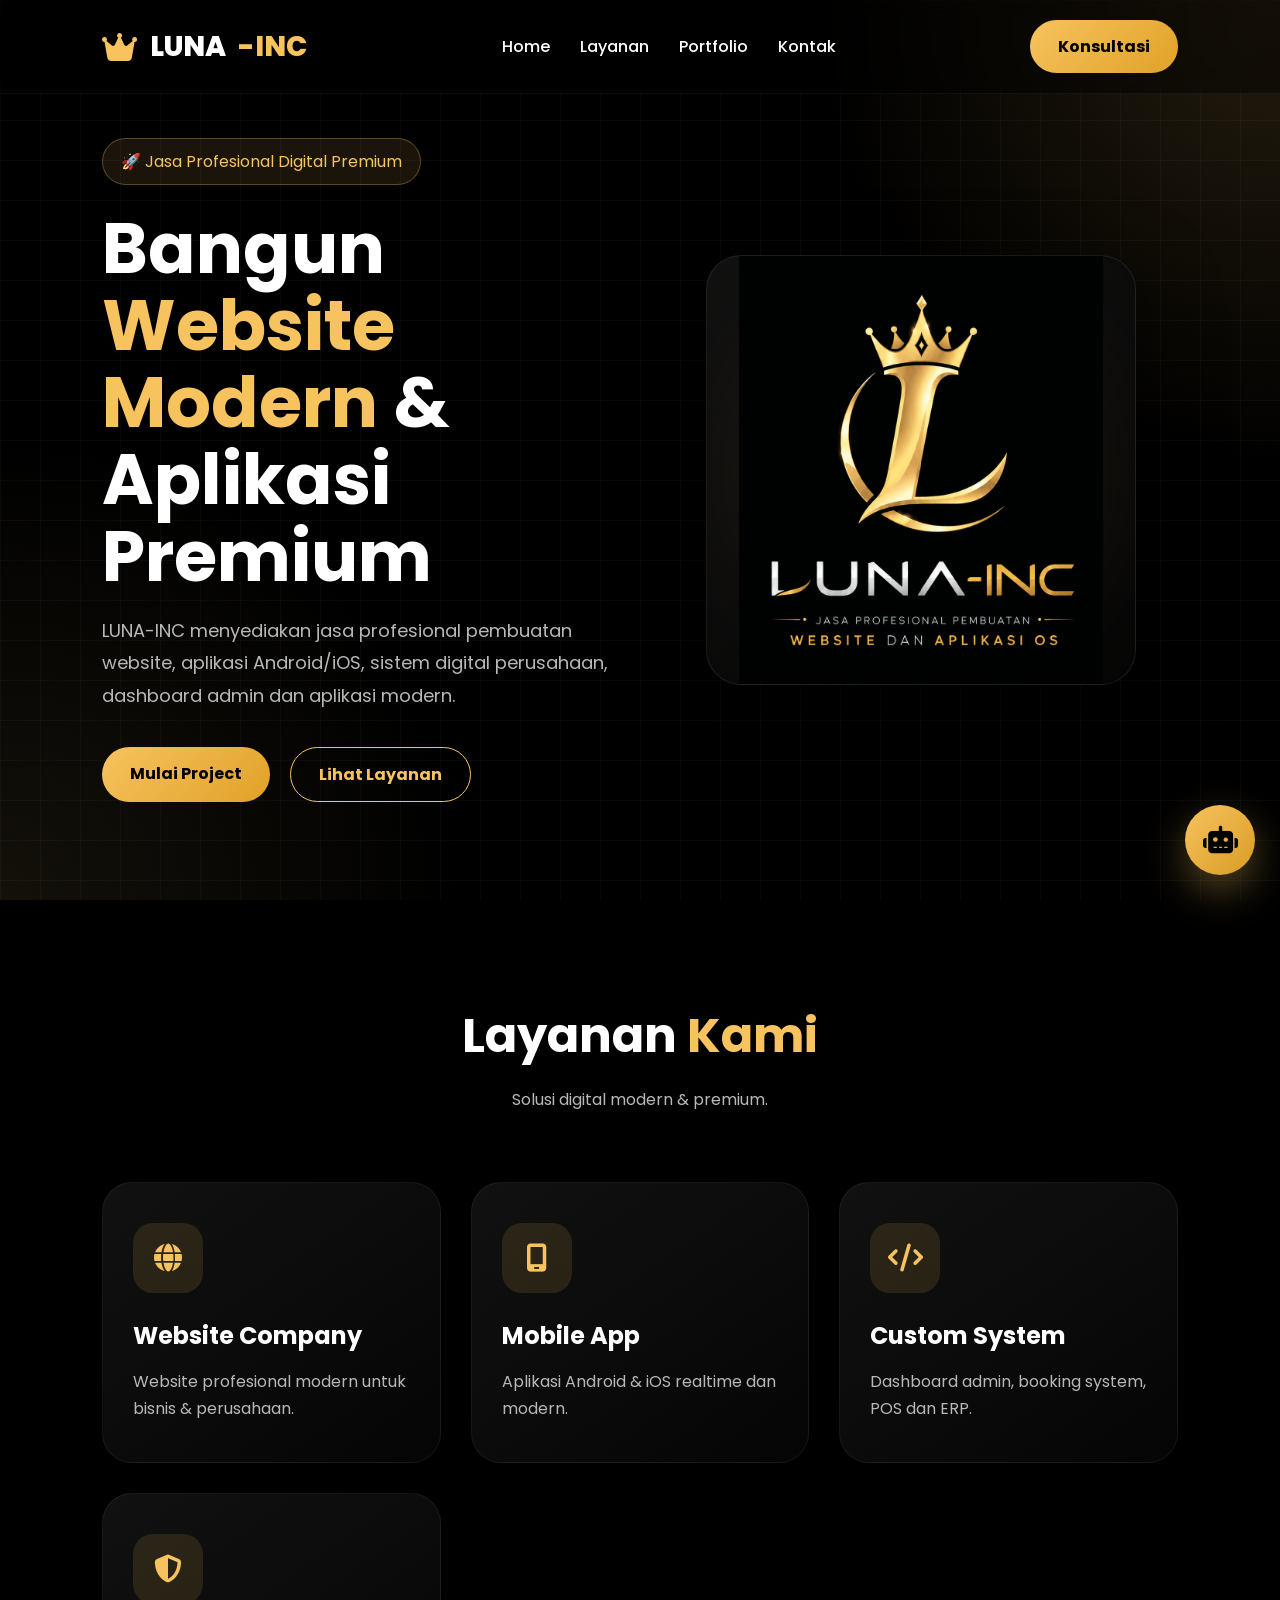
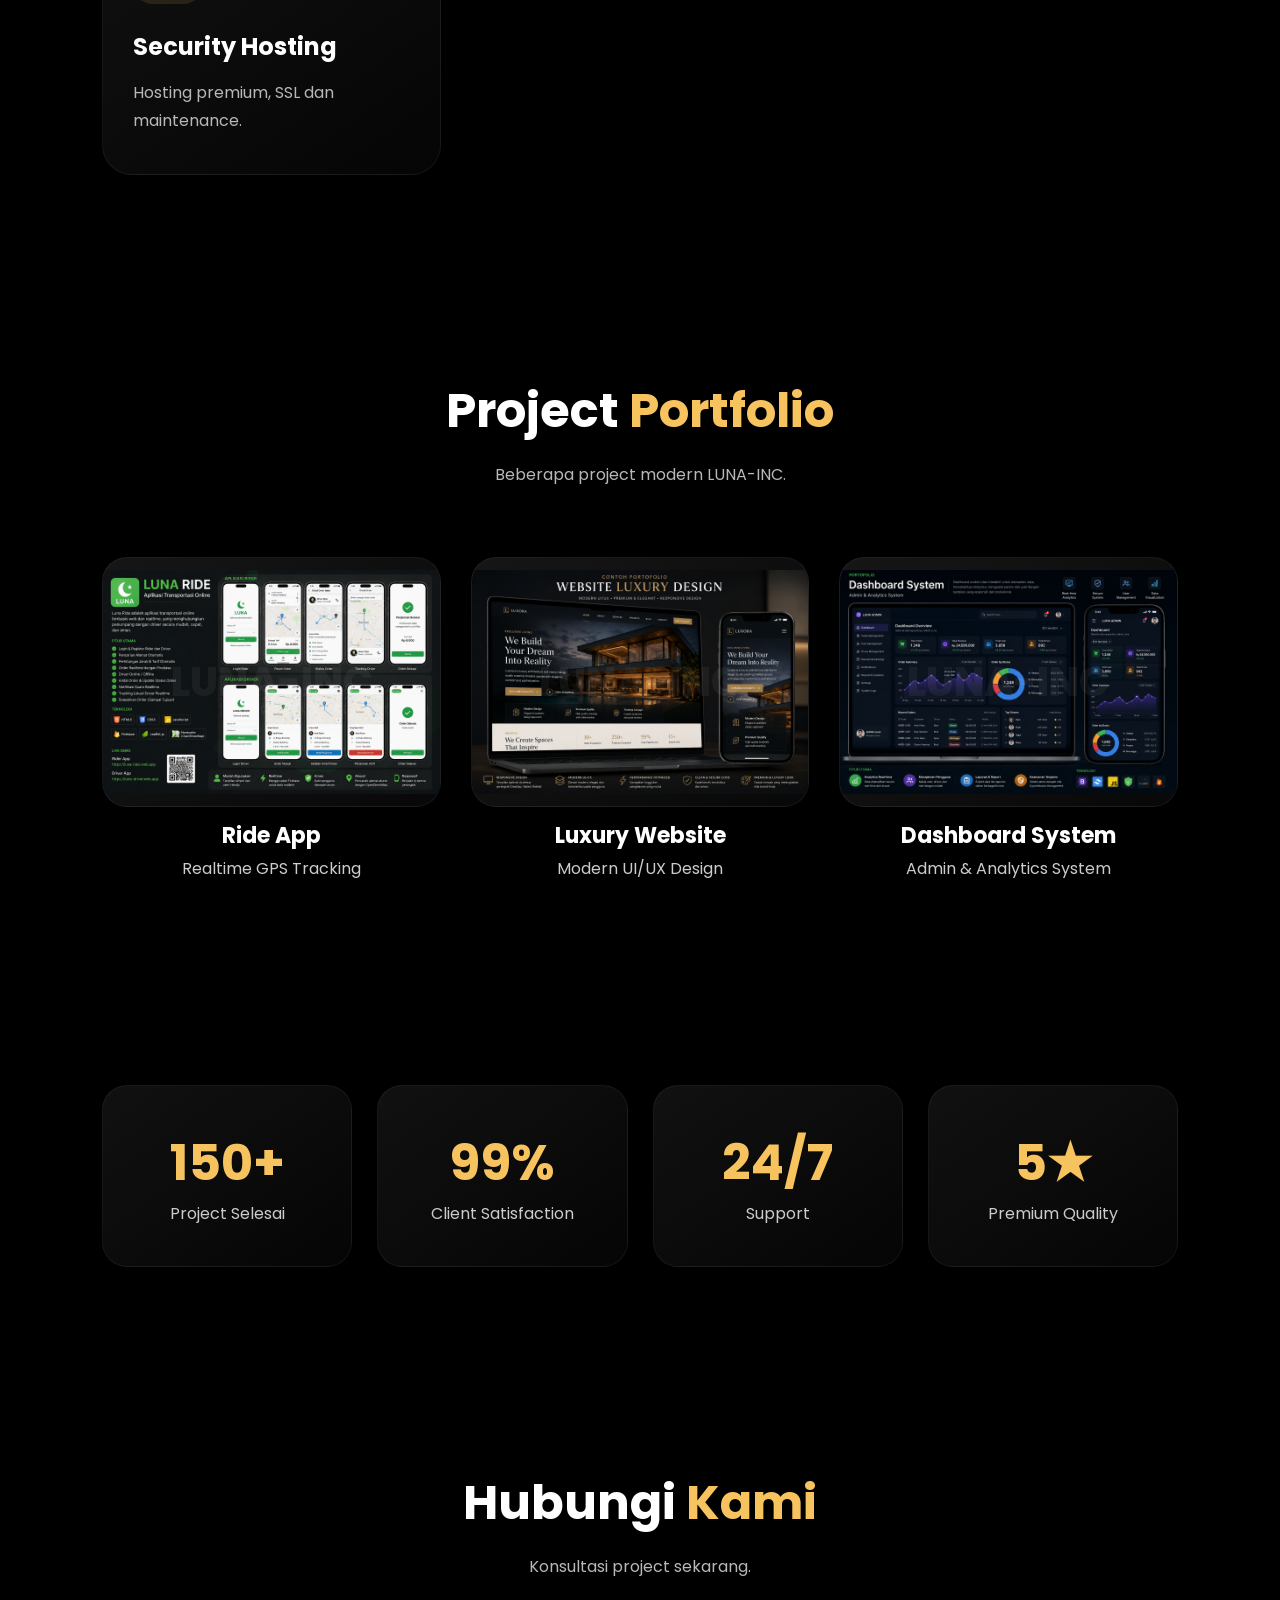
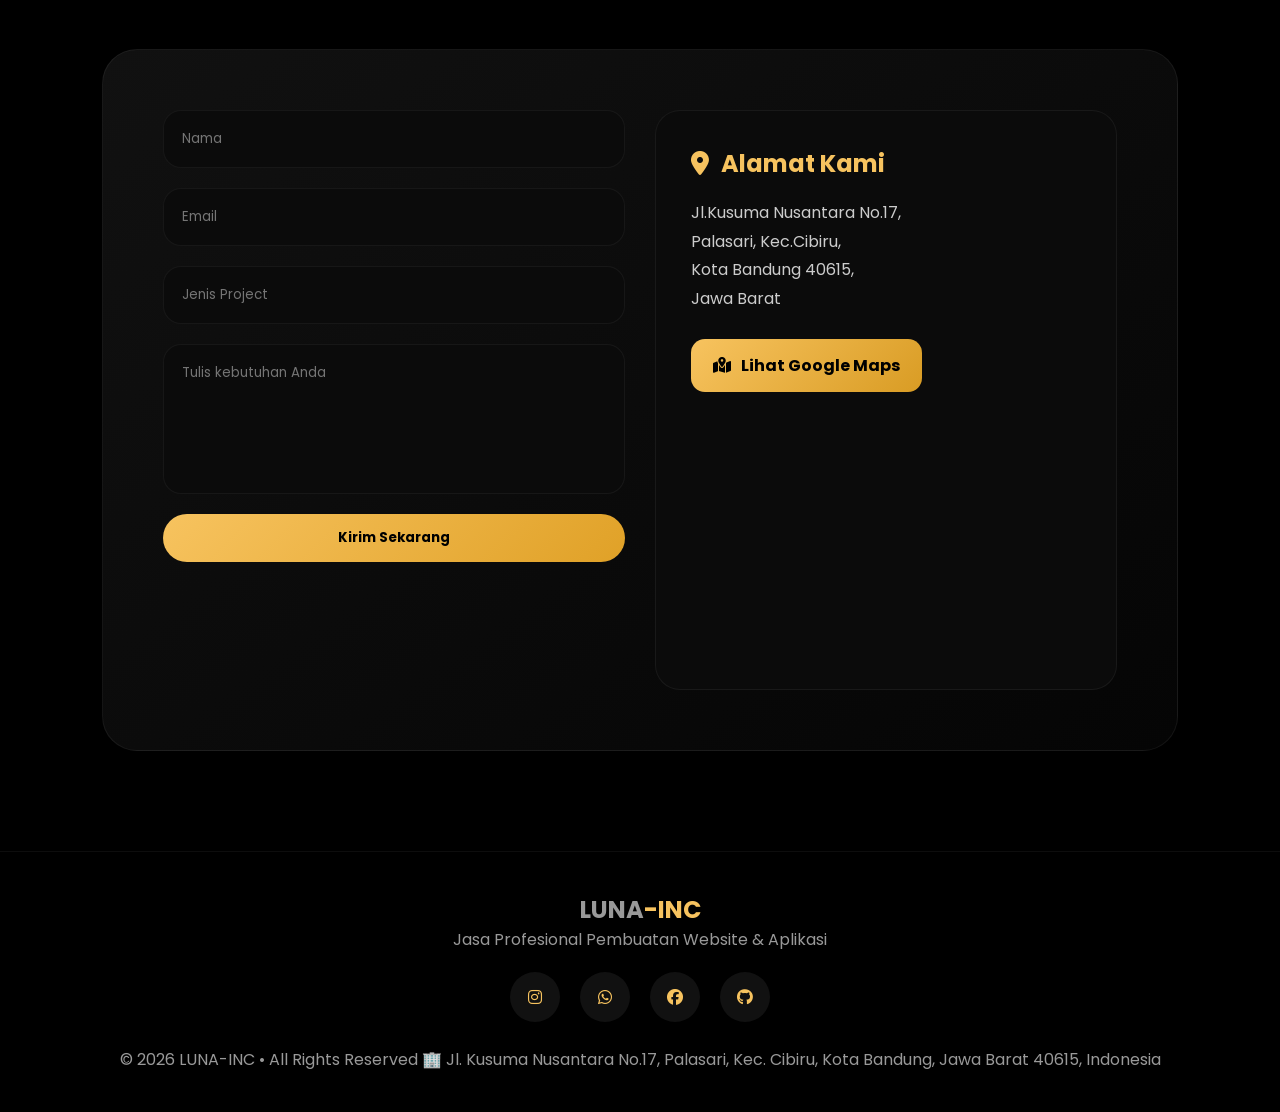
==== commit af5e803c: "Update index.html" ====
--- a/index.html
+++ b/index.html
@@ -804,13 +804,13 @@
         <li><a href="#services">Layanan</a></li>
         <li><a href="#portfolio">Portfolio</a></li>
         <li>
-  <a href="https://wa.me/6281234567890" target="_blank">
+  <a href="https://wa.me/6289677222133" target="_blank">
     Kontak
   </a>
 </li>
     </ul>
 
-    <a href="https://wa.me/6281234567890" class="btn" target="_blank">
+    <a href="https://wa.me/6289677222133" class="btn" target="_blank">
     Konsultasi
 </a>
 
@@ -855,7 +855,7 @@
 
         <div class="hero-card">
 
-            <img src="1001155542.png" alt="LUNA INC">
+            <img src="Luna2.png" alt="LUNA INC">
 
         </div>
 
@@ -1114,7 +1114,7 @@
         <a href="#" onclick="socialMaintenance(event)">
     <i class="fa-brands fa-instagram"></i>
 </a>
-        <a href="https://wa.me/6281234567890" target="_blank">
+        <a href="https://wa.me/6289677222133" target="_blank">
     <i class="fa-brands fa-whatsapp"></i>
 </a>
         <a href="#" onclick="socialMaintenance(event)">
@@ -1253,7 +1253,7 @@
         ✅ Toko Online<br>
         ✅ Dashboard Admin<br><br>
 
-        <a href="https://wa.me/6281234567890?text=Halo%20LUNA-INC%20saya%20ingin%20membuat%20website"
+        <a href="https://wa.me/6289677222133?text=Halo%20LUNA-INC%20saya%20ingin%20membuat%20website"
         target="_blank"
         style="
         background:#25D366;
@@ -1344,4 +1344,4 @@
 </script>
 
 </body>
-</html>+</html>
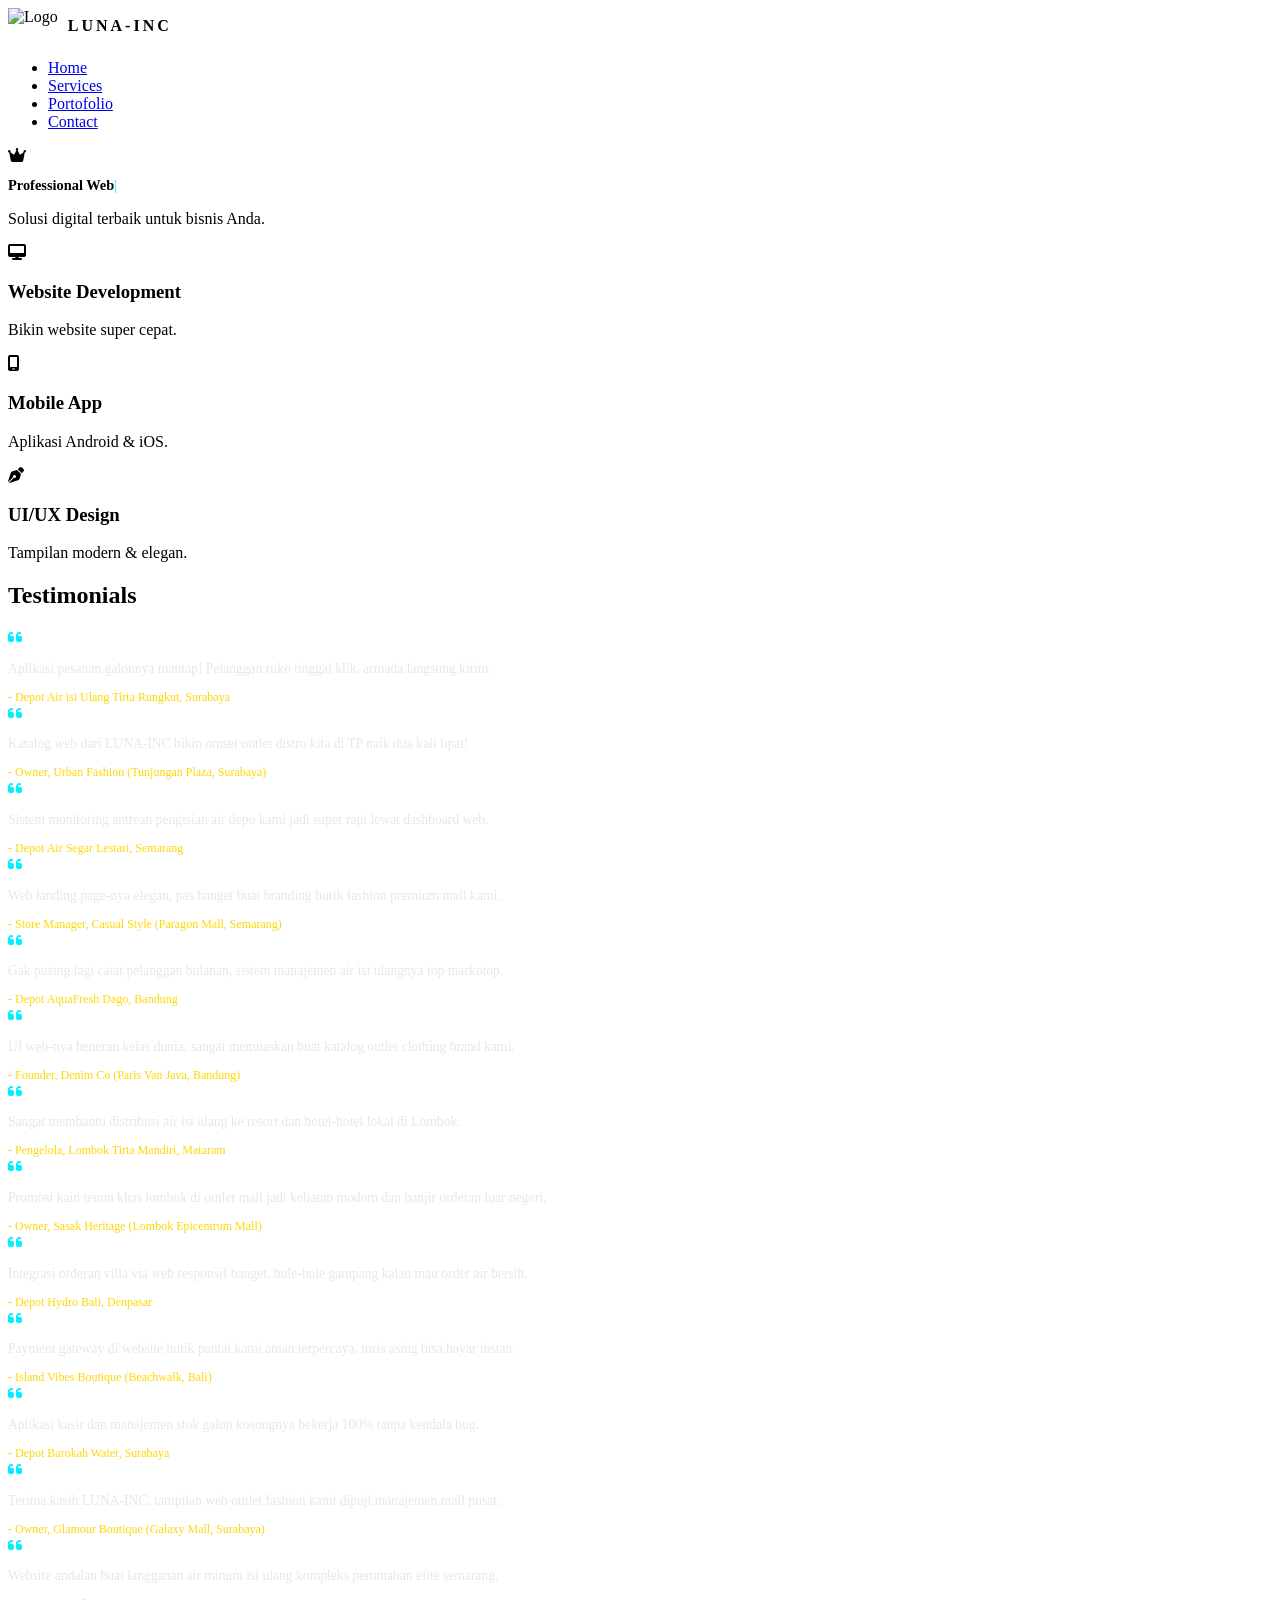
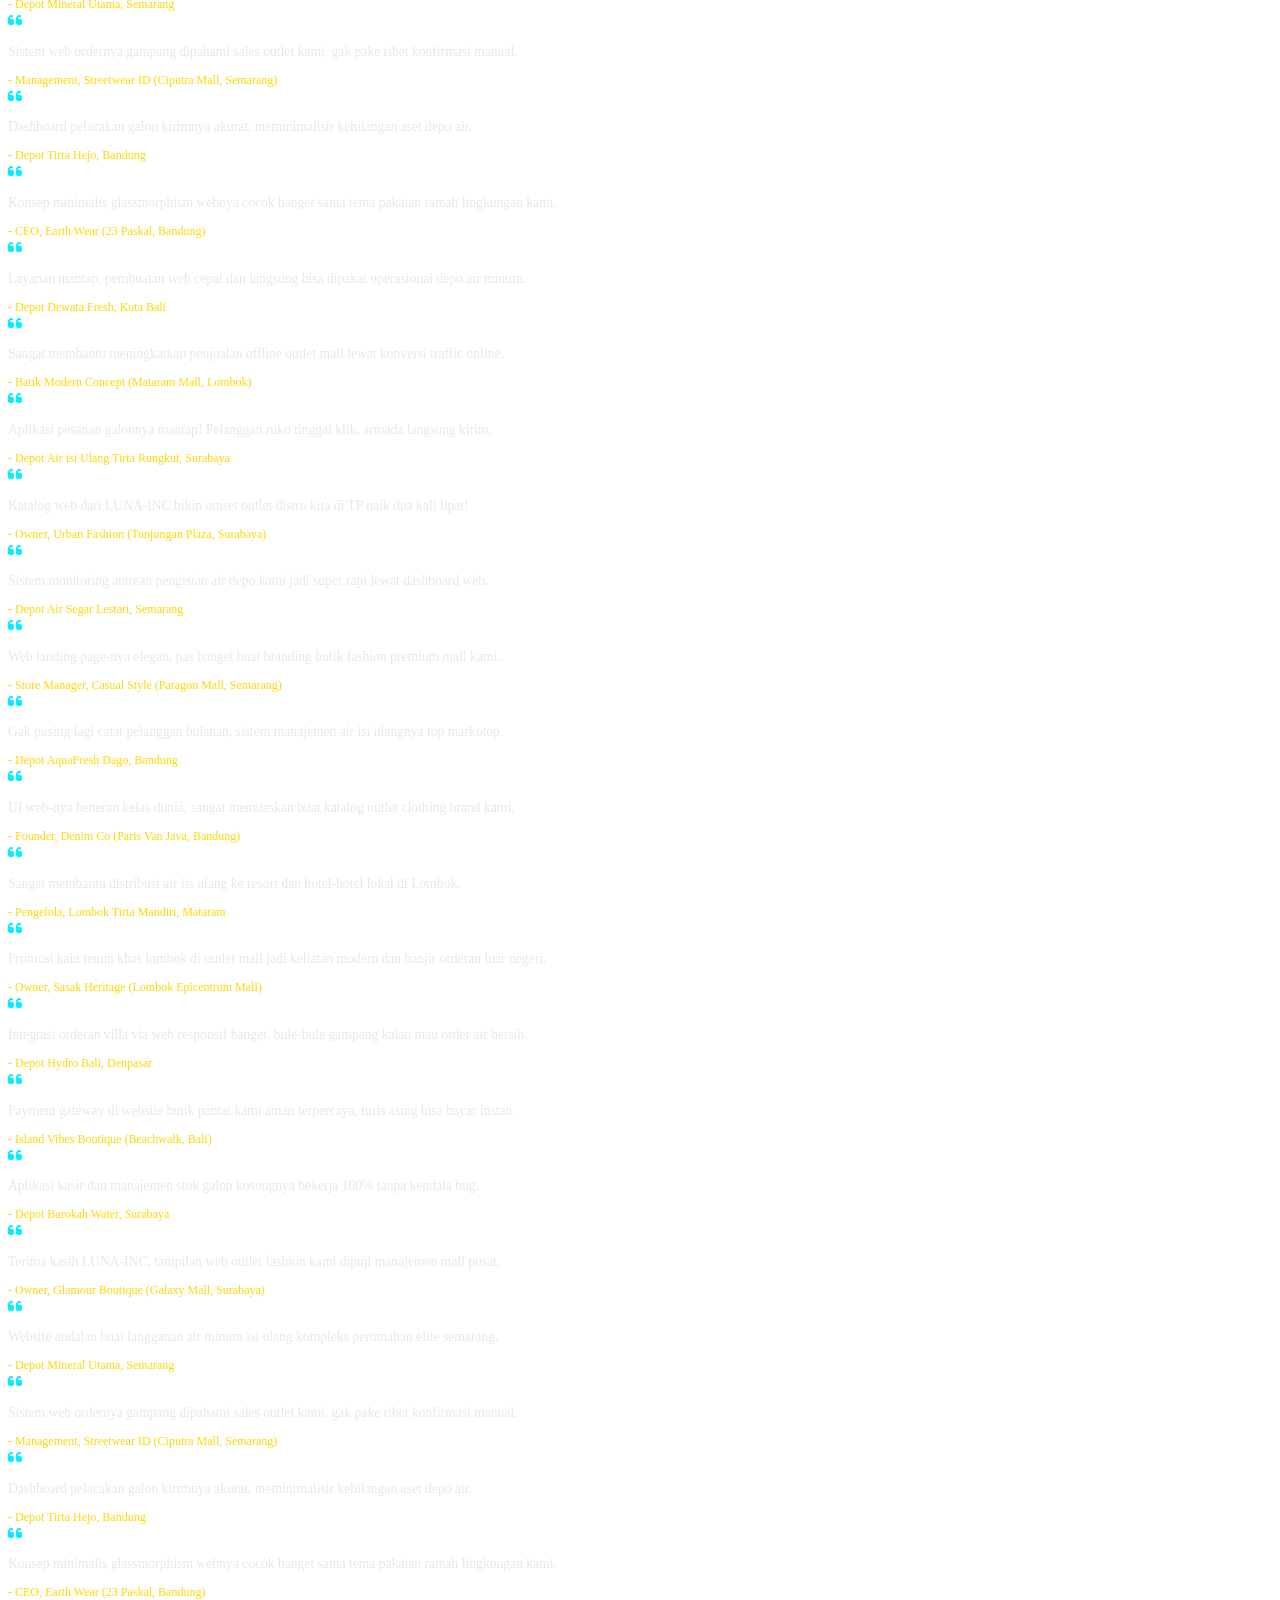
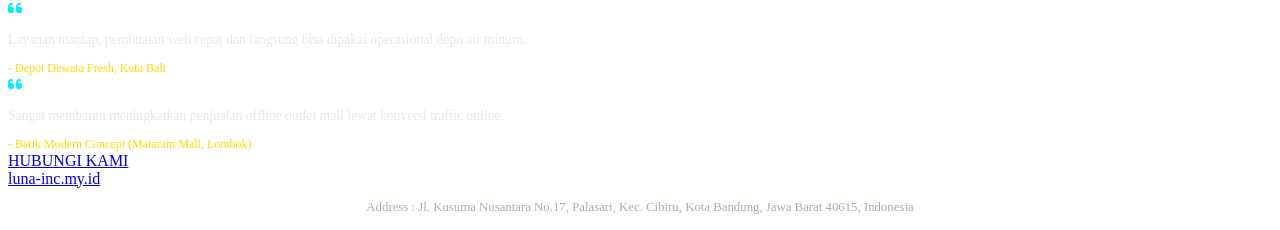
==== commit 04f1d22f: "Update index.html" ====
--- a/index.html
+++ b/index.html
@@ -1,1347 +1,233 @@
-<!DOCTYPE html>
-<html lang="id">
-<head>
-<meta charset="UTF-8"/>
-<meta name="viewport" content="width=device-width, initial-scale=1.0"/>
-
-<title>LUNA-INC | Website & Aplikasi Premium</title>
-
-<!-- FONT -->
-<link rel="preconnect" href="https://fonts.googleapis.com">
-<link href="https://fonts.googleapis.com/css2?family=Poppins:wght@300;400;500;600;700;800&display=swap" rel="stylesheet">
-
-<!-- ICON -->
-<link rel="stylesheet"
-href="https://cdnjs.cloudflare.com/ajax/libs/font-awesome/6.5.1/css/all.min.css"/>
-
-<style>
-
-/* =========================
-ROOT
-========================= */
-
-:root{
-    --gold:#f7c35f;
-    --dark:#050505;
-    --white:#ffffff;
-    --gray:#b8b8b8;
-}
-
-/* =========================
-GLOBAL
-========================= */
-
-*{
-    margin:0;
-    padding:0;
-    box-sizing:border-box;
-    font-family:'Poppins',sans-serif;
-}
-
-html{
-    scroll-behavior:smooth;
-}
-
-body{
-    background:#000;
-    color:white;
-    overflow-x:hidden;
-}
-
-/* =========================
-BACKGROUND
-========================= */
-
-.bg{
-    position:fixed;
-    inset:0;
-    z-index:-2;
-    background:
-    radial-gradient(circle at top right,
-    rgba(247,195,95,.15),
-    transparent 30%),
-
-    radial-gradient(circle at bottom left,
-    rgba(255,215,130,.08),
-    transparent 30%),
-
-    #000;
-}
-
-.grid{
-    position:fixed;
-    inset:0;
-    z-index:-1;
-
-    background-image:
-    linear-gradient(rgba(255,255,255,.03) 1px, transparent 1px),
-    linear-gradient(90deg, rgba(255,255,255,.03) 1px, transparent 1px);
-
-    background-size:40px 40px;
-}
-
-/* =========================
-NAVBAR
-========================= */
-
-nav{
-    width:100%;
-    padding:20px 8%;
-    display:flex;
-    justify-content:space-between;
-    align-items:center;
-    position:fixed;
-    top:0;
-    z-index:999;
-    background:rgba(0,0,0,.45);
-    backdrop-filter:blur(10px);
-    border-bottom:1px solid rgba(255,255,255,.05);
-}
-
-.logo{
-    display:flex;
-    align-items:center;
-    gap:12px;
-    font-size:28px;
-    font-weight:800;
-}
-
-.logo i{
-    color:var(--gold);
-    font-size:32px;
-}
-
-.logo span{
-    color:var(--gold);
-}
-
-nav ul{
-    display:flex;
-    gap:30px;
-    list-style:none;
-}
-
-nav ul li a{
-    text-decoration:none;
-    color:white;
-    transition:.3s;
-    font-weight:500;
-}
-
-nav ul li a:hover{
-    color:var(--gold);
-}
-
-.btn{
-    padding:14px 28px;
-    border:none;
-    border-radius:50px;
-    background:linear-gradient(135deg,var(--gold),#e0a127);
-    color:black;
-    font-weight:700;
-    cursor:pointer;
-    text-decoration:none;
-    transition:.4s;
-    display:inline-block;
-}
-
-.btn:hover{
-    transform:translateY(-5px);
-    box-shadow:0 15px 35px rgba(247,195,95,.35);
-}
-
-/* =========================
-HERO
-========================= */
-
-.hero{
-    min-height:100vh;
-    display:flex;
-    align-items:center;
-    justify-content:space-between;
-    padding:120px 8% 80px;
-    gap:50px;
-    flex-wrap:wrap;
-}
-
-.hero-text{
-    flex:1;
-    min-width:320px;
-}
-
-.tag{
-    display:inline-block;
-    padding:10px 18px;
-    border-radius:50px;
-    background:rgba(247,195,95,.1);
-    border:1px solid rgba(247,195,95,.3);
-    color:var(--gold);
-    margin-bottom:25px;
-}
-
-.hero h1{
-    font-size:70px;
-    line-height:1.1;
-    margin-bottom:20px;
-}
-
-.hero h1 span{
-    color:var(--gold);
-}
-
-.hero p{
-    color:var(--gray);
-    font-size:18px;
-    line-height:1.8;
-    margin-bottom:35px;
-}
-
-.hero-btns{
-    display:flex;
-    gap:20px;
-    flex-wrap:wrap;
-}
-
-.btn-outline{
-    background:transparent;
-    border:1px solid var(--gold);
-    color:var(--gold);
-}
-
-.btn-outline:hover{
-    background:var(--gold);
-    color:black;
-}
-
-.hero-image{
-    flex:1;
-    display:flex;
-    justify-content:center;
-    min-width:320px;
-}
-
-.hero-card{
-    width:430px;
-    height:430px;
-    border-radius:35px;
-    background:linear-gradient(145deg,#111,#050505);
-    border:1px solid rgba(255,255,255,.08);
-    display:flex;
-    align-items:center;
-    justify-content:center;
-    position:relative;
-    overflow:hidden;
-    box-shadow:0 30px 80px rgba(0,0,0,.5);
-}
-
-.hero-card::before{
-    content:'';
-    position:absolute;
-    width:250px;
-    height:250px;
-    background:rgba(247,195,95,.2);
-    border-radius:50%;
-    filter:blur(80px);
-}
-
-.hero-card img{
-    width:85%;
-    z-index:2;
-    animation:float 5s ease-in-out infinite;
-}
-
-@keyframes float{
-    0%{transform:translateY(0px);}
-    50%{transform:translateY(-20px);}
-    100%{transform:translateY(0px);}
-}
-
-/* =========================
-SECTION
-========================= */
-
-section{
-    padding:100px 8%;
-}
-
-.section-title{
-    text-align:center;
-    margin-bottom:70px;
-}
-
-.section-title h2{
-    font-size:48px;
-    margin-bottom:15px;
-}
-
-.section-title h2 span{
-    color:var(--gold);
-}
-
-.section-title p{
-    color:var(--gray);
-}
-
-/* =========================
-SERVICES
-========================= */
-
-.services{
-    display:grid;
-    grid-template-columns:repeat(auto-fit,minmax(260px,1fr));
-    gap:30px;
-}
-
-.service-box{
-    background:linear-gradient(145deg,#111,#050505);
-    border-radius:30px;
-    padding:40px 30px;
-    border:1px solid rgba(255,255,255,.06);
-    transition:.4s;
-}
-
-.service-box:hover{
-    transform:translateY(-10px);
-    border-color:rgba(247,195,95,.4);
-}
-
-.service-box i{
-    width:70px;
-    height:70px;
-    border-radius:20px;
-    background:rgba(247,195,95,.12);
-    color:var(--gold);
-    display:flex;
-    align-items:center;
-    justify-content:center;
-    font-size:28px;
-    margin-bottom:25px;
-}
-
-.service-box h3{
-    margin-bottom:15px;
-    font-size:24px;
-}
-
-.service-box p{
-    color:var(--gray);
-    line-height:1.7;
-}
-
-/* =========================
-PORTFOLIO
-========================= */
-
-.portfolio{
-    display:grid;
-    grid-template-columns:repeat(auto-fit,minmax(300px,1fr));
-    gap:30px;
-}
-
-.project{
-    height:250px;
-    border-radius:25px;
-    overflow:hidden;
-    position:relative;
-    background:linear-gradient(135deg,#161616,#080808);
-    border:1px solid rgba(255,255,255,.06);
-}
-
-.project::before{
-    content:'LUNA-INC';
-    position:absolute;
-    inset:0;
-    display:flex;
-    align-items:center;
-    justify-content:center;
-    color:rgba(255,255,255,.05);
-    font-size:40px;
-    font-weight:800;
-}
-
-.project-content {
-    position: static;
-    margin-top: 12px;
-    text-align: center;
-    color: white;
-}
-
-.project-content h4{
-    margin-bottom:10px;
-    font-size:22px;
-}
-
-.project-content p{
-    color:#ccc;
-}
-
-/* =========================
-STATS
-========================= */
-
-.stats{
-    display:grid;
-    grid-template-columns:repeat(auto-fit,minmax(200px,1fr));
-    gap:25px;
-}
-
-.stat-box{
-    background:linear-gradient(145deg,#111,#050505);
-    border-radius:25px;
-    padding:40px;
-    text-align:center;
-    border:1px solid rgba(255,255,255,.06);
-}
-
-.stat-box h3{
-    font-size:50px;
-    color:var(--gold);
-}
-
-.stat-box p{
-    color:#ccc;
-}
-
-/* =========================
-CONTACT
-========================= */
-
-.contact{
-    background:linear-gradient(145deg,#111,#050505);
-    border-radius:35px;
-    padding:60px;
-    border:1px solid rgba(255,255,255,.06);
-}
-
-.contact form{
-    display:grid;
-    gap:20px;
-}
-
-.contact input,
-.contact textarea{
-    width:100%;
-    padding:18px;
-    border-radius:18px;
-    background:#0b0b0b;
-    border:1px solid rgba(255,255,255,.05);
-    color:white;
-    outline:none;
-}
-
-.contact textarea{
-    height:150px;
-    resize:none;
-}
-
-/* =========================
-OFFICE ADDRESS
-========================= */
-
-.office-address{
-    margin-top:40px;
-    padding:35px;
-    border-radius:25px;
-    background:#0b0b0b;
-    border:1px solid rgba(255,255,255,.06);
-}
-
-.office-address h3{
-    font-size:24px;
-    margin-bottom:18px;
-    color:var(--gold);
-    display:flex;
-    align-items:center;
-    gap:12px;
-}
-
-.office-address p{
-    color:#ccc;
-    line-height:1.8;
-    margin-bottom:25px;
-    font-size:16px;
-}
-
-.maps-btn{
-    display:inline-flex;
-    align-items:center;
-    gap:10px;
-    padding:14px 22px;
-    border-radius:14px;
-    background:linear-gradient(135deg,#f7c35f,#d99c24);
-    color:black;
-    text-decoration:none;
-    font-weight:700;
-    transition:.3s;
-}
-
-.maps-btn:hover{
-    transform:translateY(-5px);
-    box-shadow:0 15px 35px rgba(247,195,95,.3);
-}
-
-/* =========================
-FOOTER
-========================= */
-
-footer{
-    padding:40px 8%;
-    text-align:center;
-    border-top:1px solid rgba(255,255,255,.05);
-    color:#999;
-}
-
-.socials{
-    margin-top:20px;
-    display:flex;
-    justify-content:center;
-    gap:20px;
-}
-
-.socials a{
-    width:50px;
-    height:50px;
-    border-radius:50%;
-    background:#111;
-    display:flex;
-    align-items:center;
-    justify-content:center;
-    text-decoration:none;
-    color:var(--gold);
-    transition:.3s;
-}
-
-.socials a:hover{
-    background:var(--gold);
-    color:black;
-    transform:translateY(-5px);
-}
-
-/* =========================
-AI BOT
-========================= */
-
-.ai-button{
-    position:fixed;
-    right:25px;
-    bottom:25px;
-    width:70px;
-    height:70px;
-    border-radius:50%;
-    background:linear-gradient(135deg,#f7c35f,#d99c24);
-    display:flex;
-    align-items:center;
-    justify-content:center;
-    cursor:pointer;
-    z-index:9999;
-    box-shadow:0 15px 40px rgba(247,195,95,.35);
-}
-
-.ai-button i{
-    color:black;
-    font-size:28px;
-}
-
-.ai-chatbox{
-    position:fixed;
-    right:25px;
-    bottom:110px;
-    width:370px;
-    max-width:95%;
-    height:560px;
-    background:#080808;
-    border-radius:30px;
-    overflow:hidden;
-    display:none;
-    flex-direction:column;
-    z-index:9999;
-    border:1px solid rgba(255,255,255,.08);
-}
-
-.ai-header{
-    background:linear-gradient(135deg,#f7c35f,#d99c24);
-    color:black;
-    padding:18px;
-    display:flex;
-    justify-content:space-between;
-    align-items:center;
-}
-
-.ai-header-left{
-    display:flex;
-    align-items:center;
-    gap:12px;
-}
-
-.ai-avatar{
-    width:50px;
-    height:50px;
-    border-radius:50%;
-    background:black;
-    color:var(--gold);
-    display:flex;
-    align-items:center;
-    justify-content:center;
-}
-
-.ai-header button{
-    background:none;
-    border:none;
-    font-size:22px;
-    cursor:pointer;
-    color:black;
-}
-
-.ai-messages{
-    flex:1;
-    overflow-y:auto;
-    padding:20px;
-    display:flex;
-    flex-direction:column;
-    gap:15px;
-}
-
-.bot-message,
-.user-message{
-    padding:14px 18px;
-    border-radius:18px;
-    max-width:85%;
-    line-height:1.6;
-    font-size:14px;
-}
-
-.bot-message{
-    background:#151515;
-    color:white;
-    align-self:flex-start;
-}
-
-.user-message{
-    background:#f7c35f;
-    color:black;
-    align-self:flex-end;
-}
-
-.ai-input{
-    padding:15px;
-    display:flex;
-    gap:10px;
-    background:#0c0c0c;
-}
-
-.ai-input input{
-    flex:1;
-    border:none;
-    background:#161616;
-    border-radius:50px;
-    padding:15px;
-    color:white;
-    outline:none;
-}
-
-.ai-input button{
-    width:55px;
-    border:none;
-    border-radius:50%;
-    background:#f7c35f;
-    cursor:pointer;
-}
-
-/* =========================
-RESPONSIVE
-========================= */
-
-@media(max-width:900px){
-
-    nav ul{
-        display:none;
-    }
-
-    .hero{
-        text-align:center;
-    }
-
-    .hero h1{
-        font-size:48px;
-    }
-
-    .hero-btns{
-        justify-content:center;
-    }
-
-    .hero-card{
-        width:100%;
-        max-width:360px;
-        height:360px;
-    }
-
-}
-
-.project {
-    position: relative;
-    overflow: hidden;
-    display: flex;
-    align-items: center;
-    justify-content: center;
-}
-
-.project img {
-    width: 100%;
-    height: 100%;
-    object-fit: contain;
-    display: block;
-}
-
-#imageModal {
-    display: none;
-    position: fixed;F
-    inset: 0;
-    background: rgba(0,0,0,0.85);
-    z-index: 9999;
-    justify-content: center;
-    align-items: center;
-}
-
-#imageModal img {
-    max-width: 90%;
-    max-height: 90%;
-    border-radius: 15px;
-}
-
-.project-item {
-    text-align: center;
-}
-
-.project-content {
-    margin-top: 12px;
-}
-
-.project-content h4,
-.project-content p {
-    margin: 4px 0;
-}
-
-.service-card {
-    transition: 0.3s;
-}
-
-.service-card:hover {
-    transform: translateY(-8px);
-    border-color: #f7c35f;
-}
-
-.contact {
-    background: linear-gradient(145deg,#111,#050505);
-    border-radius: 35px;
-    padding: 60px;
-    border: 1px solid rgba(255,255,255,.06);
-    display: grid;
-    grid-template-columns: 1fr 1fr;
-    gap: 30px;
-    align-items: start;
-}
-
-.contact form {
-    display: grid;
-    gap: 20px;
-}
-
-.office-address {
-    margin-top: 0;
-    padding: 35px;
-    border-radius: 25px;
-    background: #0b0b0b;
-    border: 1px solid rgba(255,255,255,.06);
-}
-
-.contact-map {
-    margin-top: 25px;
-}
-
-.contact-map iframe {
-    width: 100%;
-    height: 230px;
-    border: 0;
-    border-radius: 18px;
-}
-
-</style>
-</head>
-<script>
-function socialMaintenance(event) {
-    event.preventDefault();
-    alert("Mohon maaf, sosial media LUNA-INC sedang dalam proses pengembangan.");
-}
-</script>
-<body>
-<div id="imageModal" onclick="closeImage()">
-    <img id="modalImg">
-</div>
-
-<script>
-function openImage(src) {
-    document.getElementById("imageModal").style.display = "flex";
-    document.getElementById("modalImg").src = src;
-}
-
-function closeImage() {
-    document.getElementById("imageModal").style.display = "none";
-}
-</script>
-<div class="bg"></div>
-<div class="grid"></div>
-
-<!-- NAVBAR -->
-<nav>
-
-    <div class="logo">
-        <i class="fa-solid fa-crown"></i>
-        LUNA<span>-INC</span>
-    </div>
-
-    <ul>
-        <li><a href="#home">Home</a></li>
-        <li><a href="#services">Layanan</a></li>
-        <li><a href="#portfolio">Portfolio</a></li>
-        <li>
-  <a href="https://wa.me/6289677222133" target="_blank">
-    Kontak
-  </a>
-</li>
-    </ul>
-
-    <a href="https://wa.me/6289677222133" class="btn" target="_blank">
-    Konsultasi
-</a>
-
-</nav>
-
-<!-- HERO -->
-<section class="hero" id="home">
-
-    <div class="hero-text">
-
-        <div class="tag">
-            🚀 Jasa Profesional Digital Premium
-        </div>
-
-        <h1>
-            Bangun <span>Website Modern</span>
-            & Aplikasi Premium
-        </h1>
-
-        <p>
-            LUNA-INC menyediakan jasa profesional
-            pembuatan website, aplikasi Android/iOS,
-            sistem digital perusahaan,
-            dashboard admin dan aplikasi modern.
-        </p>
-
-        <div class="hero-btns">
-
-            <a href="#contact" class="btn">
-                Mulai Project
-            </a>
-
-            <a href="#services" class="btn btn-outline">
-                Lihat Layanan
-            </a>
-
-        </div>
-
-    </div>
-
-    <div class="hero-image">
-
-        <div class="hero-card">
-
-            <img src="Luna2.png" alt="LUNA INC">
-
-        </div>
-
-    </div>
-
-</section>
-
-<!-- SERVICES -->
-<section id="services">
-
-    <div class="section-title">
-        <h2>Layanan <span>Kami</span></h2>
-        <p>Solusi digital modern & premium.</p>
-    </div>
-
-    <div class="services">
-
-        <div class="service-box">
-            <i class="fa-solid fa-globe"></i>
-            <h3>Website Company</h3>
-            <p>
-                Website profesional modern
-                untuk bisnis & perusahaan.
-            </p>
-        </div>
-
-        <div class="service-box">
-            <i class="fa-solid fa-mobile-screen"></i>
-            <h3>Mobile App</h3>
-            <p>
-                Aplikasi Android & iOS
-                realtime dan modern.
-            </p>
-        </div>
-
-        <div class="service-box">
-            <i class="fa-solid fa-code"></i>
-            <h3>Custom System</h3>
-            <p>
-                Dashboard admin,
-                booking system,
-                POS dan ERP.
-            </p>
-        </div>
-
-        <div class="service-box">
-            <i class="fa-solid fa-shield-halved"></i>
-            <h3>Security Hosting</h3>
-            <p>
-                Hosting premium,
-                SSL dan maintenance.
-            </p>
-        </div>
-
-    </div>
-
-</section>
-
-<!-- PORTFOLIO -->
-<section id="portfolio">
-
-    <div class="section-title">
-        <h2>Project <span>Portfolio</span></h2>
-        <p>Beberapa project modern LUNA-INC.</p>
-    </div>
-
-    <div class="portfolio">
-
-    <div class="project-item">
-        <div class="project" onclick="openImage('img/ride-app.jpg')">
-            <img src="img/ride-app.jpg" alt="Ride App">
-        </div>
-        <div class="project-content">
-            <h4>Ride App</h4>
-            <p>Realtime GPS Tracking</p>
-        </div>
-    </div>
-
-    <div class="project-item">
-        <div class="project" onclick="openImage('img/luxury-website.jpg')">
-            <img src="img/luxury-website.jpg" alt="Luxury Website">
-        </div>
-        <div class="project-content">
-            <h4>Luxury Website</h4>
-            <p>Modern UI/UX Design</p>
-        </div>
-    </div>
-
-    <div class="project-item">
-        <div class="project" onclick="openImage('img/dashboard-system.jpg')">
-            <img src="img/dashboard-system.jpg" alt="Dashboard System">
-        </div>
-        <div class="project-content">
-            <h4>Dashboard System</h4>
-            <p>Admin & Analytics System</p>
-        </div>
-    </div>
-
-</div>
-
-</section>
-
-<!-- STATS -->
-<section>
-
-    <div class="stats">
-
-        <div class="stat-box">
-            <h3>150+</h3>
-            <p>Project Selesai</p>
-        </div>
-
-        <div class="stat-box">
-            <h3>99%</h3>
-            <p>Client Satisfaction</p>
-        </div>
-
-        <div class="stat-box">
-            <h3>24/7</h3>
-            <p>Support</p>
-        </div>
-
-        <div class="stat-box">
-            <h3>5★</h3>
-            <p>Premium Quality</p>
-        </div>
-
-    </div>
-
-</section>
-
-<!-- CONTACT -->
-<section id="contact">
-
-    <div class="section-title">
-        <h2>Hubungi <span>Kami</span></h2>
-        <p>Konsultasi project sekarang.</p>
-    </div>
-
-    <div class="contact">
-
-        <form>
-            <input type="text" placeholder="Nama">
-            <input type="email" placeholder="Email">
-            <input type="text" placeholder="Jenis Project">
-            <textarea placeholder="Tulis kebutuhan Anda"></textarea>
-
-            <button class="btn" type="button">
-                Kirim Sekarang
-            </button>
-        </form>
-
-        <div class="office-address">
-
-            <h3>
-                <i class="fa-solid fa-location-dot"></i>
-                Alamat Kami
-            </h3>
-
-            <p>
-                Jl.Kusuma Nusantara No.17,<br>
-                Palasari, Kec.Cibiru,<br>
-                Kota Bandung 40615,<br>
-                Jawa Barat
-            </p>
-
-            <a href="https://maps.google.com/?q=Jl.Kusuma+Nusantara+No.17+Palasari+Cibiru+Bandung"
-               target="_blank"
-               class="maps-btn">
-                <i class="fa-solid fa-map-location-dot"></i>
-                Lihat Google Maps
-            </a>
-
-            <div class="contact-map">
-                <iframe
-                    src="https://www.google.com/maps/embed?pb=!1m18!1m12!1m3!1d4868.459637211506!2d107.71947287499647!3d-6.916799193082771!2m3!1f0!2f0!3f0!3m2!1i1024!2i768!4f13.1!3m3!1m2!1s0x2e68dcd6d293d945%3A0xfefabe92b1918b5c!2sJl.%20Kusuma%20Nusantara%20No.17%2C%20Palasari%2C%20Kec.%20Cibiru%2C%20Kota%20Bandung%2C%20Jawa%20Barat%2040615!5e1!3m2!1sen!2sid!4v1780020517080!5m2!1sen!2sid"
-                    allowfullscreen=""
-                    loading="lazy"
-                    referrerpolicy="no-referrer-when-downgrade">
-                </iframe>
-            </div>
-
-        </div>
-
-    </div>
-
-</section>
-
-<!-- AI BUTTON -->
-<div class="ai-button" id="aiButton">
-    <i class="fa-solid fa-robot"></i>
-</div>
-
-<!-- AI CHAT -->
-<div class="ai-chatbox" id="aiChatbox">
-
-    <div class="ai-header">
-
-        <div class="ai-header-left">
-
-            <div class="ai-avatar">
-                <i class="fa-solid fa-crown"></i>
-            </div>
-
-            <div>
-                <h3>LUNA CHAT</h3>
-                <small>Online 24 Jam</small>
-            </div>
-
-        </div>
-
-        <button id="closeChat">
-            <i class="fa-solid fa-xmark"></i>
-        </button>
-
-    </div>
-
-    <div class="ai-messages" id="aiMessages">
-
-        <div class="bot-message">
-            👋 Halo saya <b>LUNA</b><br>
-            Ada yang bisa kami bantu?
-        </div>
-
-    </div>
-
-    <div class="ai-input">
-
-        <input
-        type="text"
-        id="userInput"
-        placeholder="Tulis pesan..."
-        >
-
-        <button id="sendBtn">
-            <i class="fa-solid fa-paper-plane"></i>
-        </button>
-
-    </div>
-
-</div>
-
-<!-- FOOTER -->
-<footer>
-
-    <h2>
-        LUNA<span style="color:#f7c35f;">-INC</span>
-    </h2>
-
-    <p>
-        Jasa Profesional Pembuatan Website & Aplikasi
-    </p>
-
-    <div class="socials">
-
-        <a href="#" onclick="socialMaintenance(event)">
-    <i class="fa-brands fa-instagram"></i>
-</a>
-        <a href="https://wa.me/6289677222133" target="_blank">
-    <i class="fa-brands fa-whatsapp"></i>
-</a>
-        <a href="#" onclick="socialMaintenance(event)">
-    <i class="fa-brands fa-facebook"></i>
-</a>
-        <a href="#" onclick="socialMaintenance(event)">
-    <i class="fa-brands fa-github"></i>
-</a>
-
-    </div>
-
-    <p style="margin-top:25px;">
-        © 2026 LUNA-INC • All Rights Reserved 
-🏢 Jl. Kusuma Nusantara No.17, Palasari, Kec. Cibiru, Kota Bandung, Jawa Barat 40615, Indonesia
-    </p>
-
-</footer>
-
-<script>
-
-/* NAVBAR EFFECT */
-
-window.addEventListener('scroll', ()=>{
-
-    const nav = document.querySelector('nav');
-
-    if(window.scrollY > 50){
-        nav.style.background = 'rgba(0,0,0,.85)';
-    }else{
-        nav.style.background = 'rgba(0,0,0,.45)';
-    }
-
-});
-
-/* ANIMATION */
-
-const boxes = document.querySelectorAll(
-'.service-box,.project,.stat-box'
-);
-
-boxes.forEach(box=>{
-
-    box.style.opacity = 0;
-    box.style.transform = 'translateY(40px)';
-    box.style.transition = '.7s';
-
-});
-
-window.addEventListener('scroll', ()=>{
-
-    boxes.forEach(box=>{
-
-        const top = box.getBoundingClientRect().top;
-
-        if(top < window.innerHeight - 80){
-
-            box.style.opacity = 1;
-            box.style.transform = 'translateY(0)';
-
-        }
-
-    });
-
-});
-
-/* AI CHATBOT */
-
-const aiButton = document.getElementById('aiButton');
-const aiChatbox = document.getElementById('aiChatbox');
-const closeChat = document.getElementById('closeChat');
-
-const sendBtn = document.getElementById('sendBtn');
-const userInput = document.getElementById('userInput');
-const aiMessages = document.getElementById('aiMessages');
-
-aiButton.onclick = ()=>{
-
-    aiChatbox.style.display = 'flex';
-
-}
-
-closeChat.onclick = ()=>{
-
-    aiChatbox.style.display = 'none';
-
-}
-
-function sendMessage(){
-
-    const text = userInput.value.trim();
-
-    if(text === '') return;
-
-    const userMsg = document.createElement('div');
-
-    userMsg.className = 'user-message';
-
-    userMsg.innerHTML = text;
-
-    aiMessages.appendChild(userMsg);
-
-    userInput.value = '';
-
-    aiMessages.scrollTop = aiMessages.scrollHeight;
-
-    setTimeout(()=>{
-
-        const botMsg = document.createElement('div');
-
-        botMsg.className = 'bot-message';
-
-        botMsg.innerHTML = generateAI(text);
-
-        aiMessages.appendChild(botMsg);
-
-        aiMessages.scrollTop = aiMessages.scrollHeight;
-
-    },700);
-
-}
-
-function generateAI(text){
-
-    text = text.toLowerCase();
-
-    if(
-        text.includes('website') ||
-        text.includes('web')
-    ){
-
-        return `
-        🌐 Kami menyediakan jasa website premium.<br><br>
-
-        ✅ Landing Page<br>
-        ✅ Company Profile<br>
-        ✅ Toko Online<br>
-        ✅ Dashboard Admin<br><br>
-
-        <a href="https://wa.me/6289677222133?text=Halo%20LUNA-INC%20saya%20ingin%20membuat%20website"
-        target="_blank"
-        style="
-        background:#25D366;
-        color:white;
-        padding:12px 18px;
-        border-radius:12px;
-        text-decoration:none;
-        display:inline-block;
-        margin-top:10px;
-        ">
-        Chat WhatsApp
-        </a>
-        `;
-    }
-
-    else if(
-        text.includes('aplikasi') ||
-        text.includes('android') ||
-        text.includes('ios')
-    ){
-
-        return `
-        📱 Kami membuat aplikasi Android & iOS modern.<br><br>
-
-        ✅ Firebase Realtime<br>
-        ✅ GPS Tracking<br>
-        ✅ Payment Gateway<br>
-        ✅ Modern UI/UX<br><br>
-
-        <a href="https://wa.me/6289677222133?text=Halo%20LUNA-INC%20saya%20ingin%20membuat%20aplikasi"
-        target="_blank"
-        style="
-        background:#25D366;
-        color:white;
-        padding:12px 18px;
-        border-radius:12px;
-        text-decoration:none;
-        display:inline-block;
-        margin-top:10px;
-        ">
-        Konsultasi WhatsApp
-        </a>
-        `;
-    }
-
-    else if(
-        text.includes('harga') ||
-        text.includes('biaya')
-    ){
-
-        return `
-        💰 Harga menyesuaikan kebutuhan project.<br><br>
-
-        🌐 Website mulai Rp 1jt<br>
-        📱 Aplikasi mulai Rp 3jt<br>
-        🚀 Sistem custom menyesuaikan fitur
-        `;
-    }
-
-    else{
-
-        return `
-        🤖 Halo saya LUNA AI.<br><br>
-
-        Saya bisa membantu tentang:<br><br>
-
-        ✅ Website<br>
-        ✅ Aplikasi Android/iOS<br>
-        ✅ Harga Project<br>
-        ✅ Konsultasi WhatsApp<br><br>
-
-        Silakan tanyakan kebutuhan Anda.
-        `;
-    }
-
-}
-
-sendBtn.addEventListener('click', sendMessage);
-
-userInput.addEventListener('keypress', function(e){
-
-    if(e.key === 'Enter'){
-        sendMessage();
-    }
-
-});
-
-</script>
-
-</body>
-</html>
+<!DOCTYPE html>
+<html lang="id">
+<head>
+    <meta charset="UTF-8">
+    <meta name="viewport" content="width=device-width, initial-scale=1.0, maximum-scale=5.0">
+    <title>LUNA-INC - Professional Website & Mobile App Development</title>
+    <link rel="stylesheet" href="https://fonts.googleapis.com/css2?family=Montserrat:wght@400;600;700&family=Poppins:wght@300;400;500;600&display=swap">
+    <link rel="stylesheet" href="https://cdnjs.cloudflare.com/ajax/libs/font-awesome/6.4.0/css/all.min.css">
+    <link rel="stylesheet" href="style.css">
+    <style>
+        #hero-title {
+            font-size: 0.9em; 
+        }
+        .typing-cursor {
+            font-weight: normal;
+            color: #00f0ff; 
+            animation: blink 0.7s infinite;
+        }
+        @keyframes blink {
+            0%, 100% { opacity: 1; }
+            50% { opacity: 0; }
+        }
+        /* Tambahan agar scroll ke section terlihat lebih halus */
+        html {
+            scroll-behavior: smooth;
+        }
+    </style>
+</head>
+<body>
+
+    <div class="container">
+        <header>
+            <div class="logo-area" id="brand-logo"></div>
+            <nav>
+                <ul>
+                    <li><a href="#" class="active">Home</a></li>
+                    <li><a href="#services-container" class="cyan-nav">Services</a></li>
+                    <li><a href="portofolio.html" class="cyan-nav">Portofolio</a></li>
+                    <li><a href="#contact">Contact</a></li>
+                </ul>
+            </nav>
+        </header>
+
+        <section class="hero-card">
+            <div class="hero-logo">
+                <i class="fa-solid fa-crown"></i>
+            </div>
+            <h1 id="hero-title"></h1>
+            <p id="hero-subtitle"></p>
+        </section>
+
+        <section class="services-grid" id="services-container"></section>
+
+        <section class="testimonials-section">
+            <h2 class="section-title">Testimonials</h2>
+            <div class="testimonials-wrapper">
+                <div class="testimonials-track" id="testimonials-container"></div>
+            </div>
+        </section>
+
+        <div class="cta-area" id="contact">
+            <a href="#" id="wa-btn" class="btn-whatsapp" target="_blank">HUBUNGI KAMI</a>
+        </div>
+
+        <footer class="footer-link">
+            <a href="#" id="footer-url-text"></a>
+            <p id="footer-address-text" style="font-size: 0.8rem; margin-top: 10px; color: #a0aec0; text-align: center; line-height: 1.5;"></p>
+        </footer>
+    </div>
+
+    <script>
+        const webData = {
+            companyName: "LUNA-INC",
+            logoPath: "L1.jpeg", // Lokasi file logo JPEG kamu
+            websiteUrl: "https://luna-inc.my.id",
+            whatsappNumber: "6289677222133",
+            whatsappTemplateMessage: "Halo, saya tertarik dengan layanan LUNA-INC!",
+            address: "Address : Jl. Kusuma Nusantara No.17, Palasari, Kec. Cibiru, Kota Bandung, Jawa Barat 40615, Indonesia", 
+            hero: {
+                title: "Professional Web & App Development", 
+                subtitle: "Solusi digital terbaik untuk bisnis Anda."
+            },
+            services: [
+                { title: "Website Development", desc: "Bikin website super cepat.", iconClass: "fa-solid fa-desktop" },
+                { title: "Mobile App", desc: "Aplikasi Android & iOS.", iconClass: "fa-solid fa-mobile-screen" },
+                { title: "UI/UX Design", desc: "Tampilan modern & elegan.", iconClass: "fa-solid fa-pen-nib" }
+            ],
+            testimonials: [
+                { "text": "Aplikasi pesanan galonnya mantap! Pelanggan ruko tinggal klik, armada langsung kirim.", "author": "- Depot Air isi Ulang Tirta Rungkut, Surabaya" },
+                { "text": "Katalog web dari LUNA-INC bikin omset outlet distro kita di TP naik dua kali lipat!", "author": "- Owner, Urban Fashion (Tunjungan Plaza, Surabaya)" },
+                { "text": "Sistem monitoring antrean pengisian air depo kami jadi super rapi lewat dashboard web.", "author": "- Depot Air Segar Lestari, Semarang" },
+                { "text": "Web landing page-nya elegan, pas banget buat branding butik fashion premium mall kami.", "author": "- Store Manager, Casual Style (Paragon Mall, Semarang)" },
+                { "text": "Gak pusing lagi catat pelanggan bulanan, sistem manajemen air isi ulangnya top markotop.", "author": "- Depot AquaFresh Dago, Bandung" },
+                { "text": "UI web-nya beneran kelas dunia, sangat memuaskan buat katalog outlet clothing brand kami.", "author": "- Founder, Denim Co (Paris Van Java, Bandung)" },
+                { "text": "Sangat membantu distribusi air isi ulang ke resort dan hotel-hotel lokal di Lombok.", "author": "- Pengelola, Lombok Tirta Mandiri, Mataram" },
+                { "text": "Promosi kain tenun khas lombok di outlet mall jadi keliatan modern dan banjir orderan luar negeri.", "author": "- Owner, Sasak Heritage (Lombok Epicentrum Mall)" },
+                { "text": "Integrasi orderan villa via web responsif banget, bule-bule gampang kalau mau order air bersih.", "author": "- Depot Hydro Bali, Denpasar" },
+                { "text": "Payment gateway di website butik pantai kami aman terpercaya, turis asing bisa bayar instan.", "author": "- Island Vibes Boutique (Beachwalk, Bali)" },
+                { "text": "Aplikasi kasir dan manajemen stok galon kosongnya bekerja 100% tanpa kendala bug.", "author": "- Depot Barokah Water, Surabaya" },
+                { "text": "Terima kasih LUNA-INC, tampilan web outlet fashion kami dipuji manajemen mall pusat.", "author": "- Owner, Glamour Boutique (Galaxy Mall, Surabaya)" },
+                { "text": "Website andalan buat langganan air minum isi ulang kompleks perumahan elite semarang.", "author": "- Depot Mineral Utama, Semarang" },
+                { "text": "Sistem web ordernya gampang dipahami sales outlet kami, gak pake ribet konfirmasi manual.", "author": "- Management, Streetwear ID (Ciputra Mall, Semarang)" },
+                { "text": "Dashboard pelacakan galon kirimnya akurat, meminimalisir kehilangan aset depo air.", "author": "- Depot Tirta Hejo, Bandung" },
+                { "text": "Konsep minimalis glassmorphism webnya cocok banget sama tema pakaian ramah lingkungan kami.", "author": "- CEO, Earth Wear (23 Paskal, Bandung)" },
+                { "text": "Layanan mantap, pembuatan web cepat dan langsung bisa dipakai operasional depo air minum.", "author": "- Depot Dewata Fresh, Kuta Bali" },
+                { "text": "Sangat membantu meningkatkan penjualan offline outlet mall lewat konversi traffic online.", "author": "- Batik Modern Concept (Mataram Mall, Lombok)" }
+            ]
+        };
+
+        document.addEventListener("DOMContentLoaded", function () {
+            
+            // 1. Render Logo dengan PNG dan Teks Diperlebar
+            const brandLogo = document.getElementById('brand-logo');
+            if (brandLogo) {
+                // Menata elemen gambar dan teks agar sejajar menggunakan flexbox bawaan inline
+                brandLogo.style.display = "flex";
+                brandLogo.style.alignItems = "center";
+                
+                // Memasukkan gambar logo dan mengatur jarak huruf (letter-spacing: 3px)
+                brandLogo.innerHTML = `
+                    <img src="${webData.logoPath}" alt="Logo" style="height: 35px; margin-right: 10px; object-fit: contain;">
+                    <span style="letter-spacing: 3px; font-weight: 700;">${webData.companyName}</span>
+                `;
+            }
+
+            // 2. Render Hero 
+            const heroTitle = document.getElementById('hero-title');
+            const heroSubtitle = document.getElementById('hero-subtitle');
+
+            if (heroSubtitle) heroSubtitle.innerText = webData.hero.subtitle;
+
+            if (heroTitle) {
+                const textToType = webData.hero.title; 
+                let charIndex = 0;
+                let isDeleting = false;
+                
+                function typeWriter() {
+                    const currentText = isDeleting 
+                        ? textToType.substring(0, charIndex--) 
+                        : textToType.substring(0, charIndex++);
+
+                    heroTitle.innerHTML = currentText + '<span class="typing-cursor">|</span>';
+
+                    let typingSpeed = isDeleting ? 50 : 100; 
+
+                    if (!isDeleting && charIndex === textToType.length) {
+                        typingSpeed = 2000; 
+                        isDeleting = true;
+                    } 
+                    else if (isDeleting && charIndex === 0) {
+                        isDeleting = false;
+                        typingSpeed = 500; 
+                    }
+
+                    setTimeout(typeWriter, typingSpeed);
+                }
+
+                typeWriter();
+            }
+
+            // 3. Render Services
+            const servicesContainer = document.getElementById('services-container');
+            if (servicesContainer) {
+                servicesContainer.innerHTML = "";
+                webData.services.forEach((service, index) => {
+                    const card = document.createElement('div');
+                    card.className = 'service-card';
+                    card.style.cursor = 'pointer';
+                    
+                    let targetPage = "#";
+                    if (index === 0) targetPage = "website.html";
+                    if (index === 1) targetPage = "mobile.html"; 
+                    if (index === 2) targetPage = "uiux.html";    
+                    
+                    card.setAttribute('onclick', `window.location.href='${targetPage}'`);
+                    card.innerHTML = `
+                        <div class="service-icon"><i class="${service.iconClass}"></i></div>
+                        <h3>${service.title}</h3>
+                        <p>${service.desc}</p>
+                    `;
+                    servicesContainer.appendChild(card);
+                });
+            }
+
+            // 4. Render Testimonials
+            const testimonialsContainer = document.getElementById('testimonials-container');
+            if (testimonialsContainer) {
+                testimonialsContainer.innerHTML = "";
+                
+                function createCardHTML(testi) {
+                    return `
+                        <div class="testi-card">
+                            <div class="testi-content">
+                                <i class="fa-solid fa-quote-left" style="color: #00f0ff; margin-bottom: 10px; display:block;"></i>
+                                <div class="testi-text-block">
+                                    <p style="font-size: 0.85rem; line-height: 1.4; color: #e2e8f0; margin-bottom: 12px;">${testi.text}</p>
+                                    <span class="testi-author" style="font-size: 0.75rem; color: #ffd700; font-weight: 500; display: block;">${testi.author}</span>
+                                </div>
+                            </div>
+                        </div>
+                    `;
+                }
+
+                let rawContent = "";
+                webData.testimonials.forEach(testi => {
+                    rawContent += createCardHTML(testi);
+                });
+
+                testimonialsContainer.innerHTML = rawContent + rawContent;
+            }
+
+            // 5. Render Tombol WhatsApp 
+            const waBtn = document.getElementById('wa-btn');
+            if (waBtn) {
+                const formattedMessage = encodeURIComponent(webData.whatsappTemplateMessage);
+                waBtn.href = `https://wa.me/${webData.whatsappNumber}?text=${formattedMessage}`;
+            }
+
+            // 6. Render Footer URL & Address
+            const footerUrl = document.getElementById('footer-url-text');
+            const footerAddress = document.getElementById('footer-address-text');
+            
+            if (footerUrl) {
+                footerUrl.innerText = webData.websiteUrl.replace(/^https?:\/\//, '');
+                footerUrl.href = webData.websiteUrl;
+            }
+            if (footerAddress) {
+                footerAddress.innerText = webData.address; 
+            }
+        });
+    </script>
+</body>
+</html>
